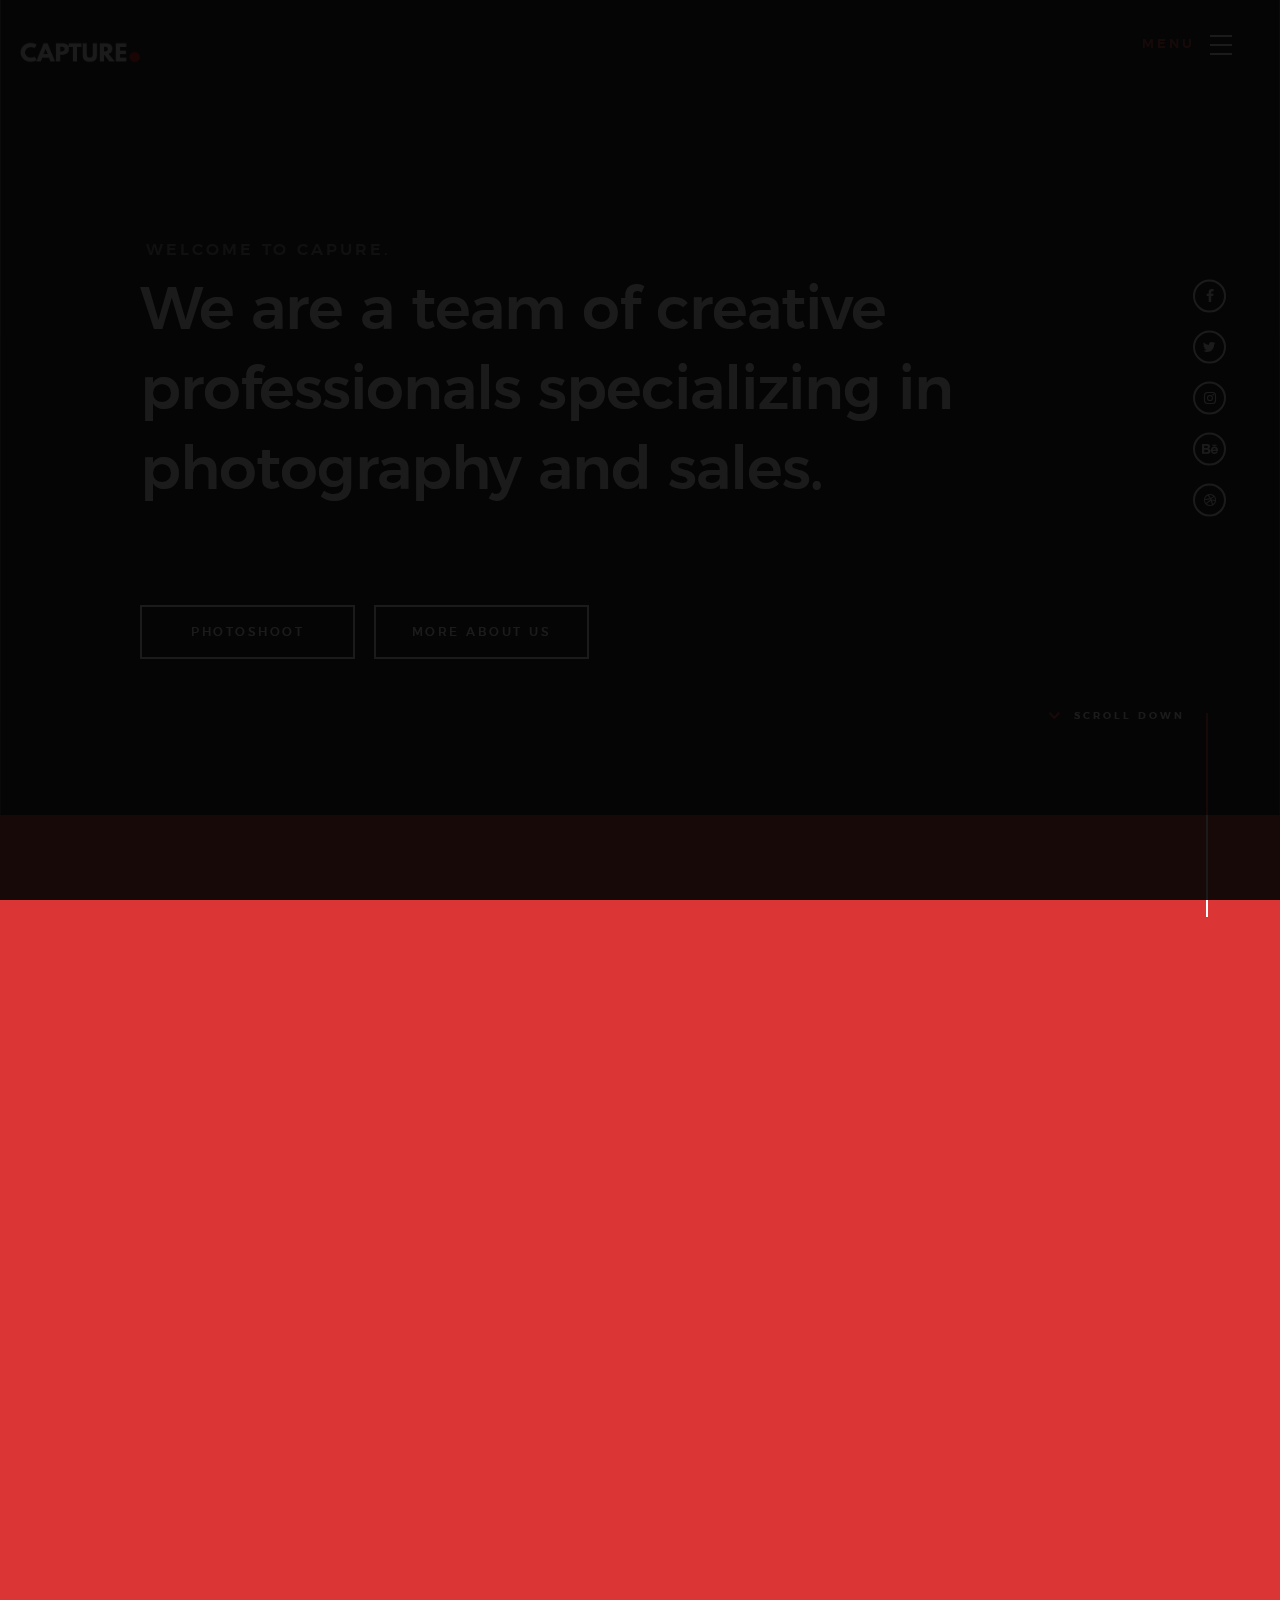
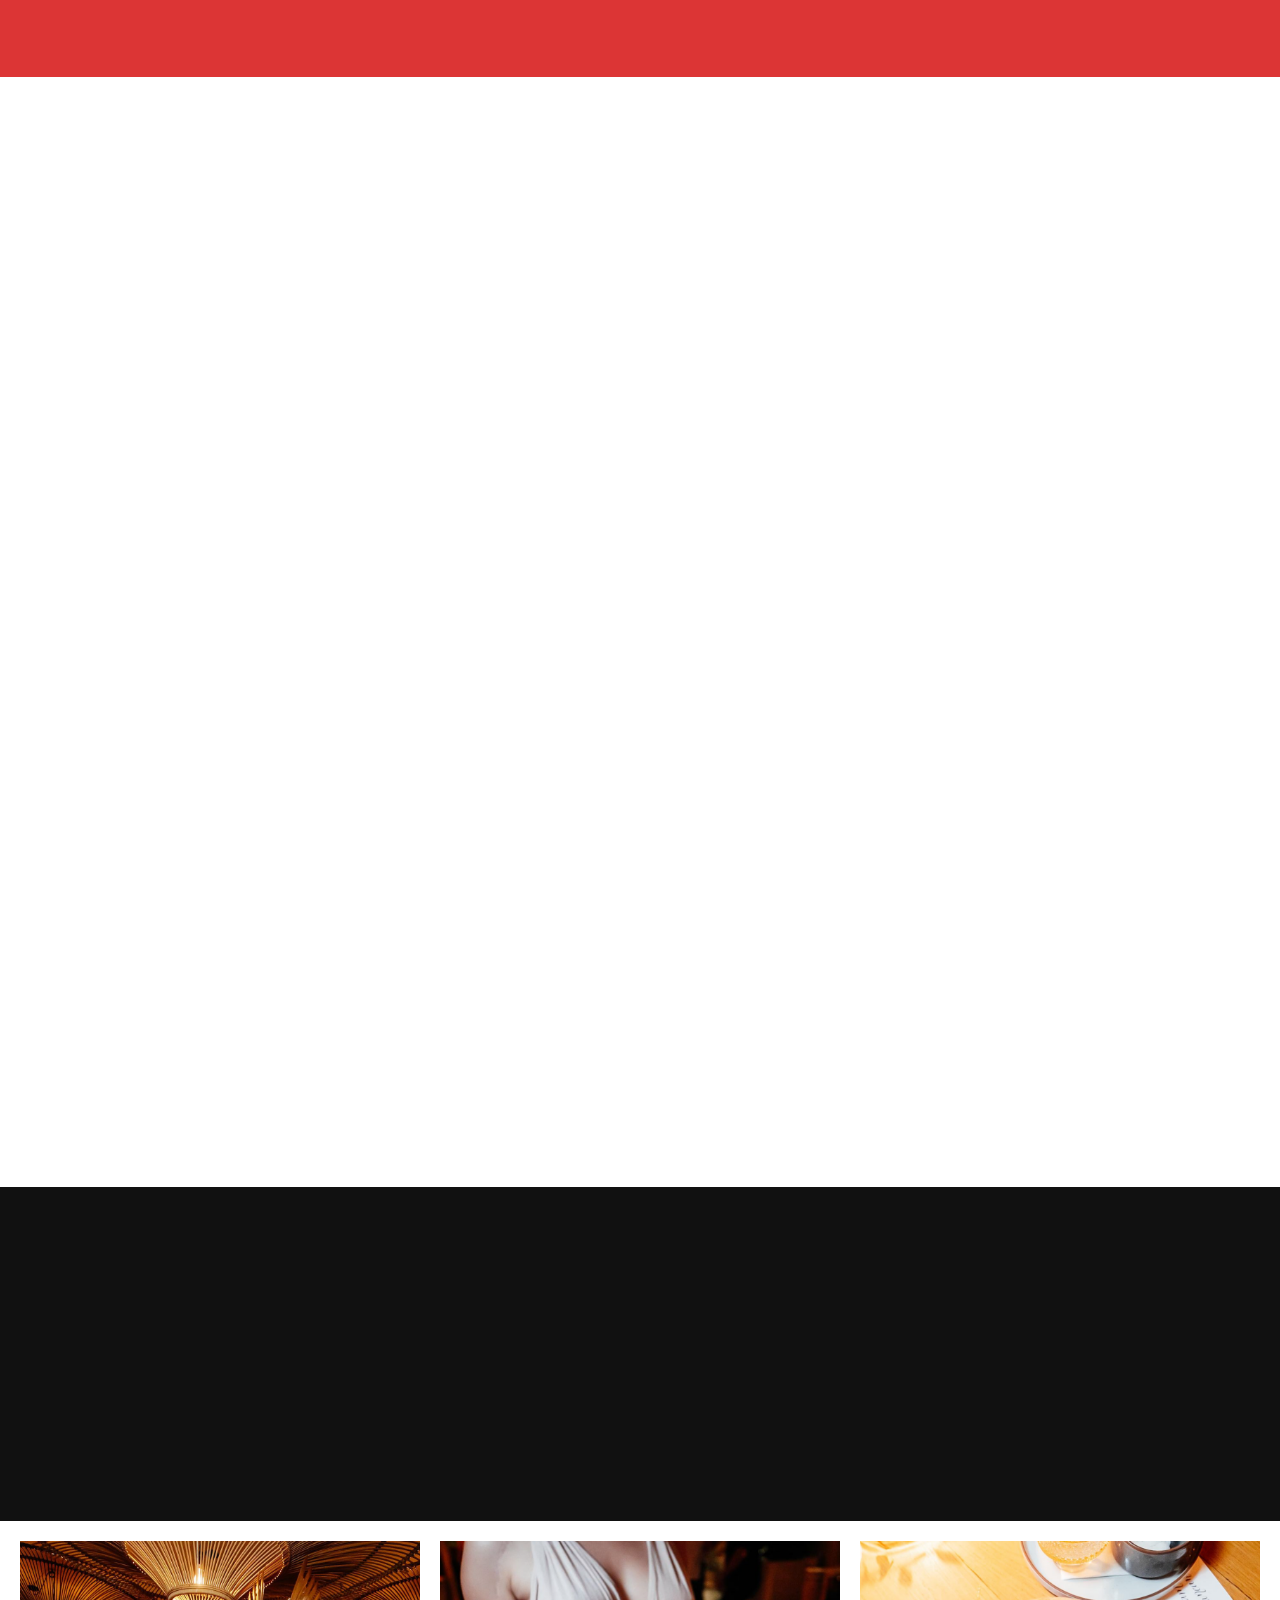
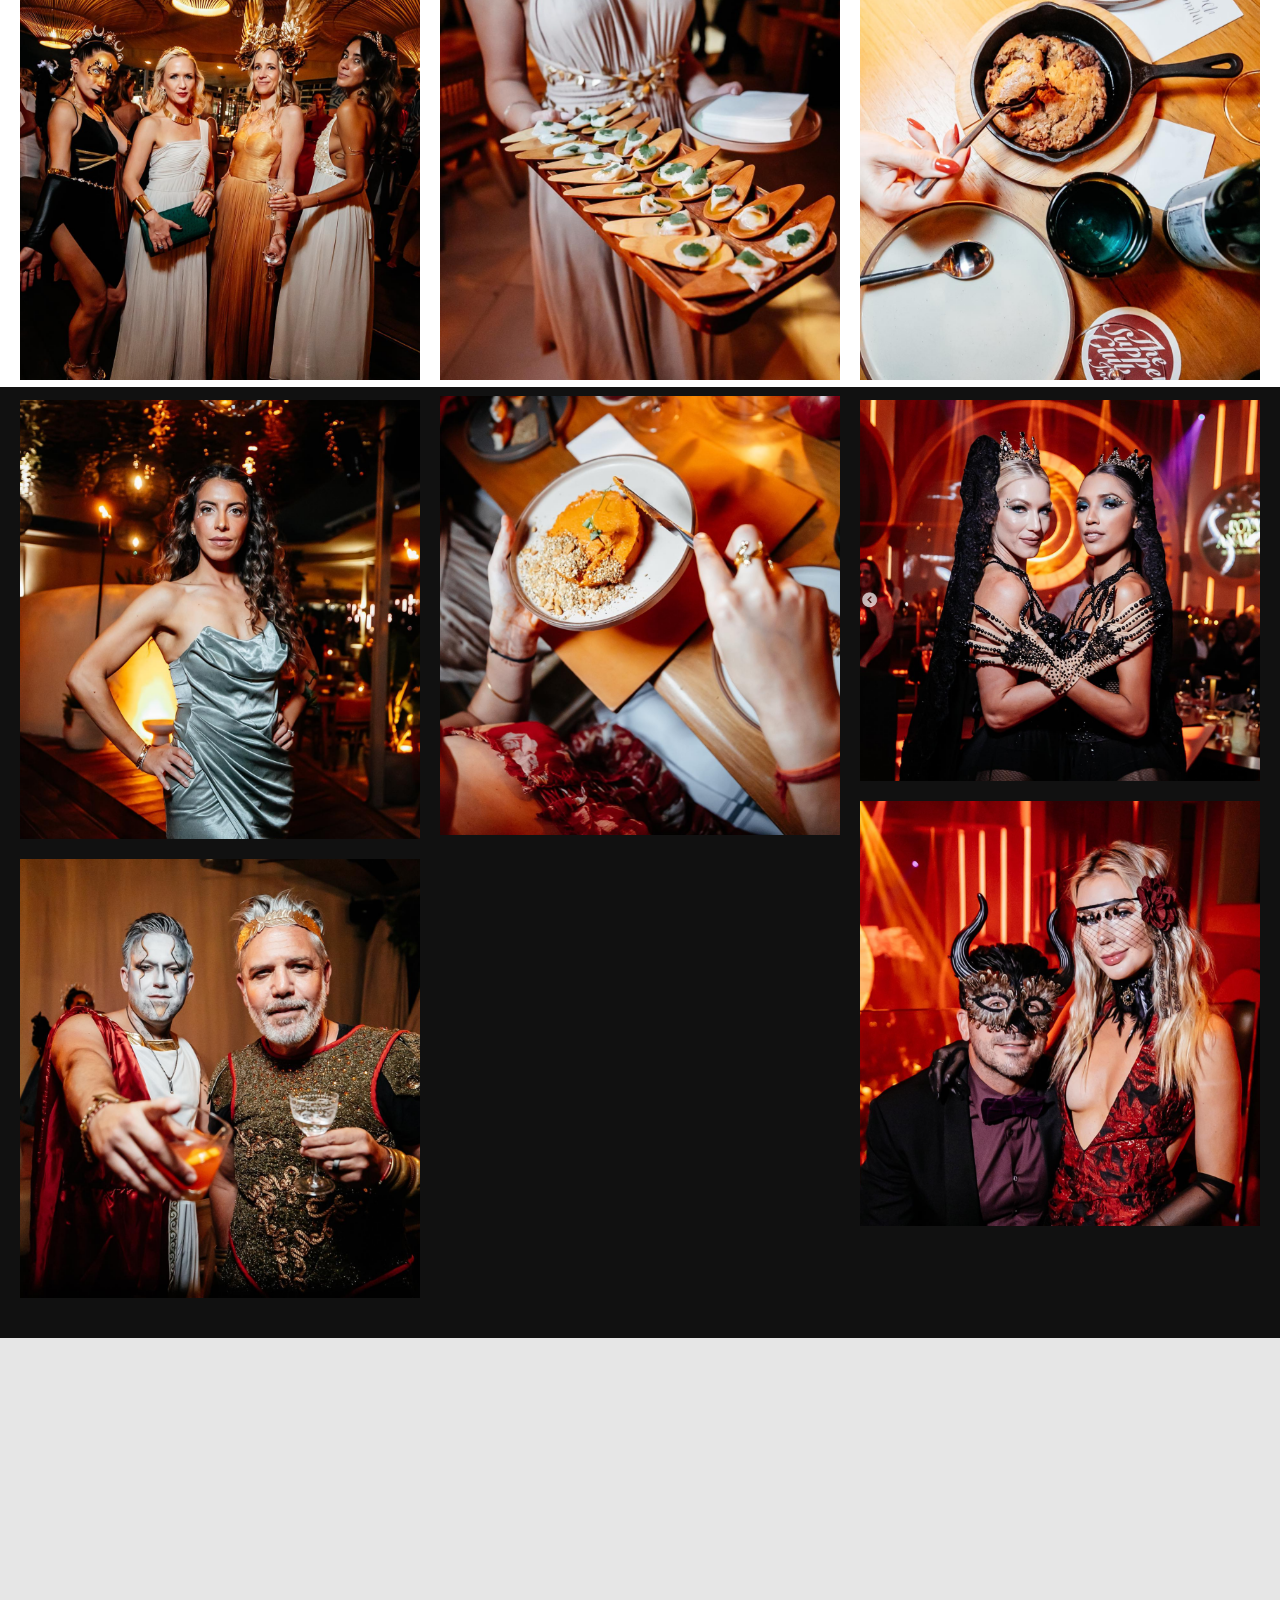
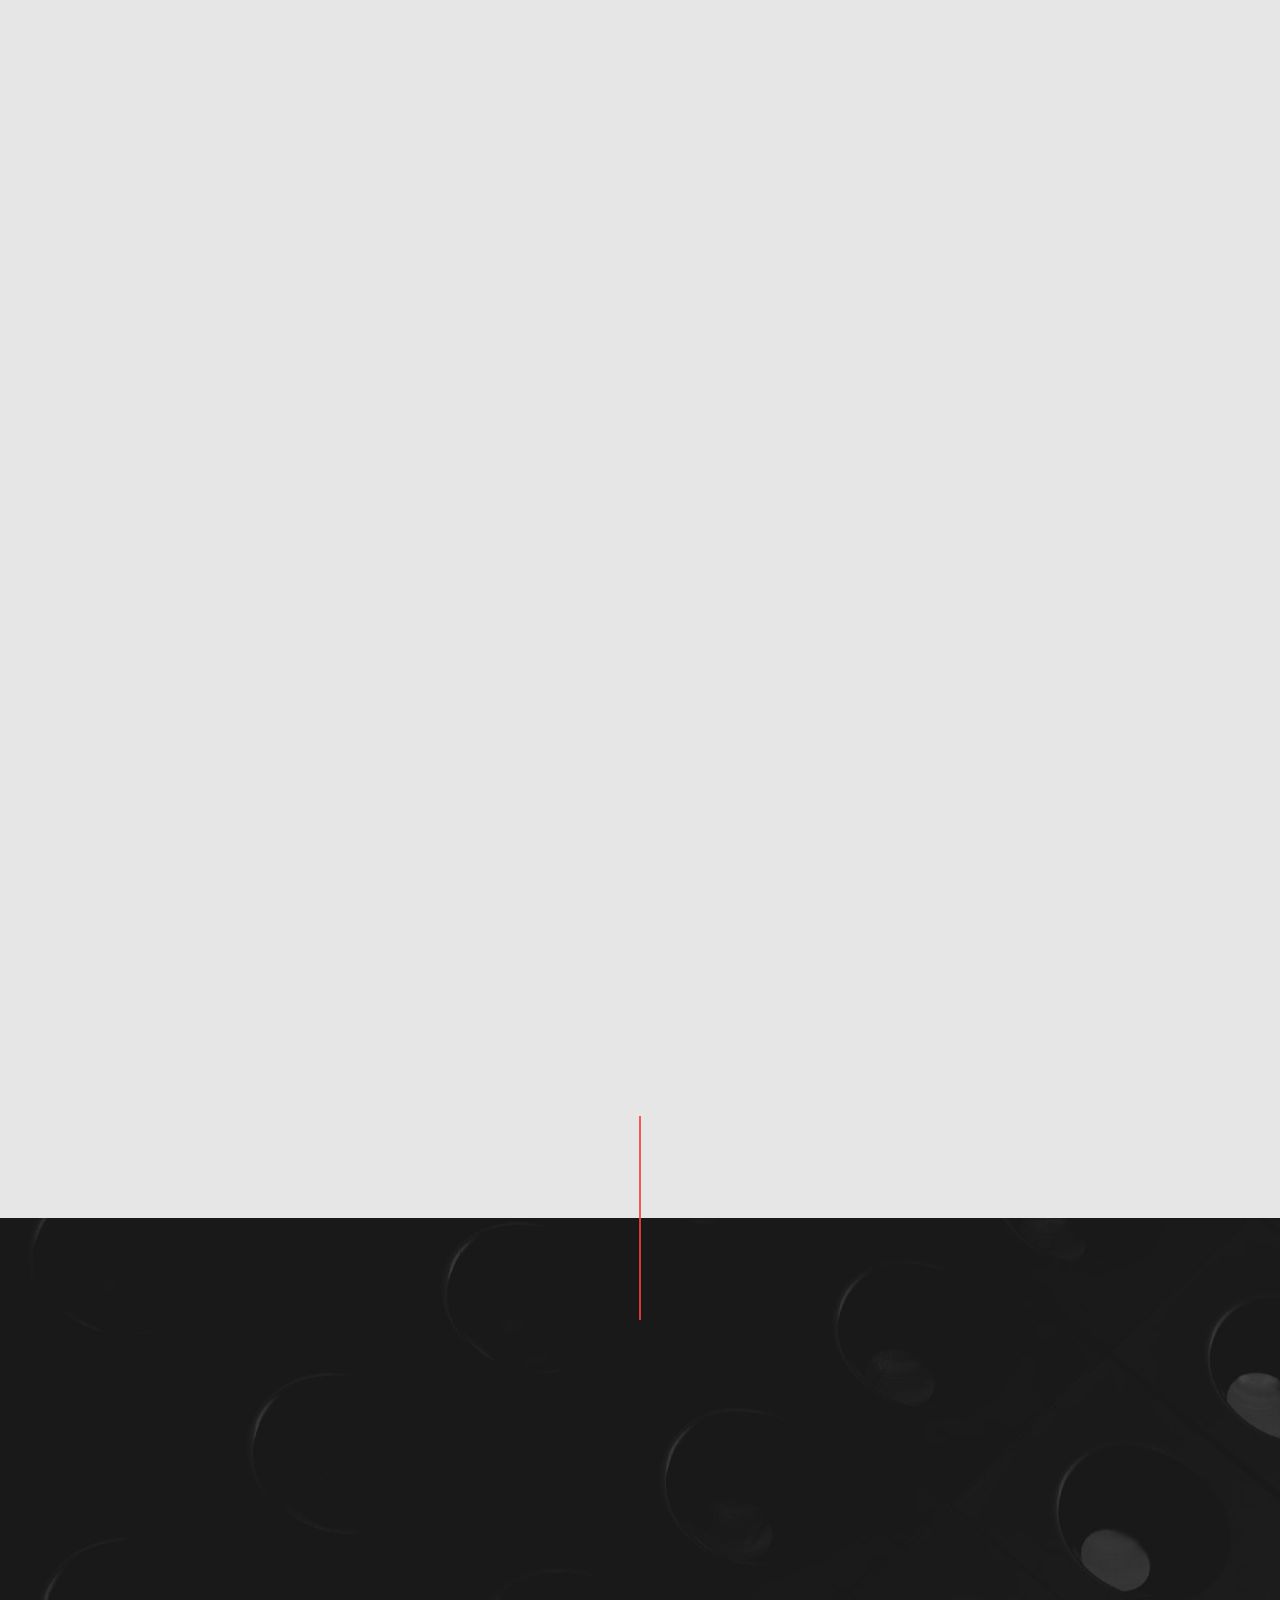
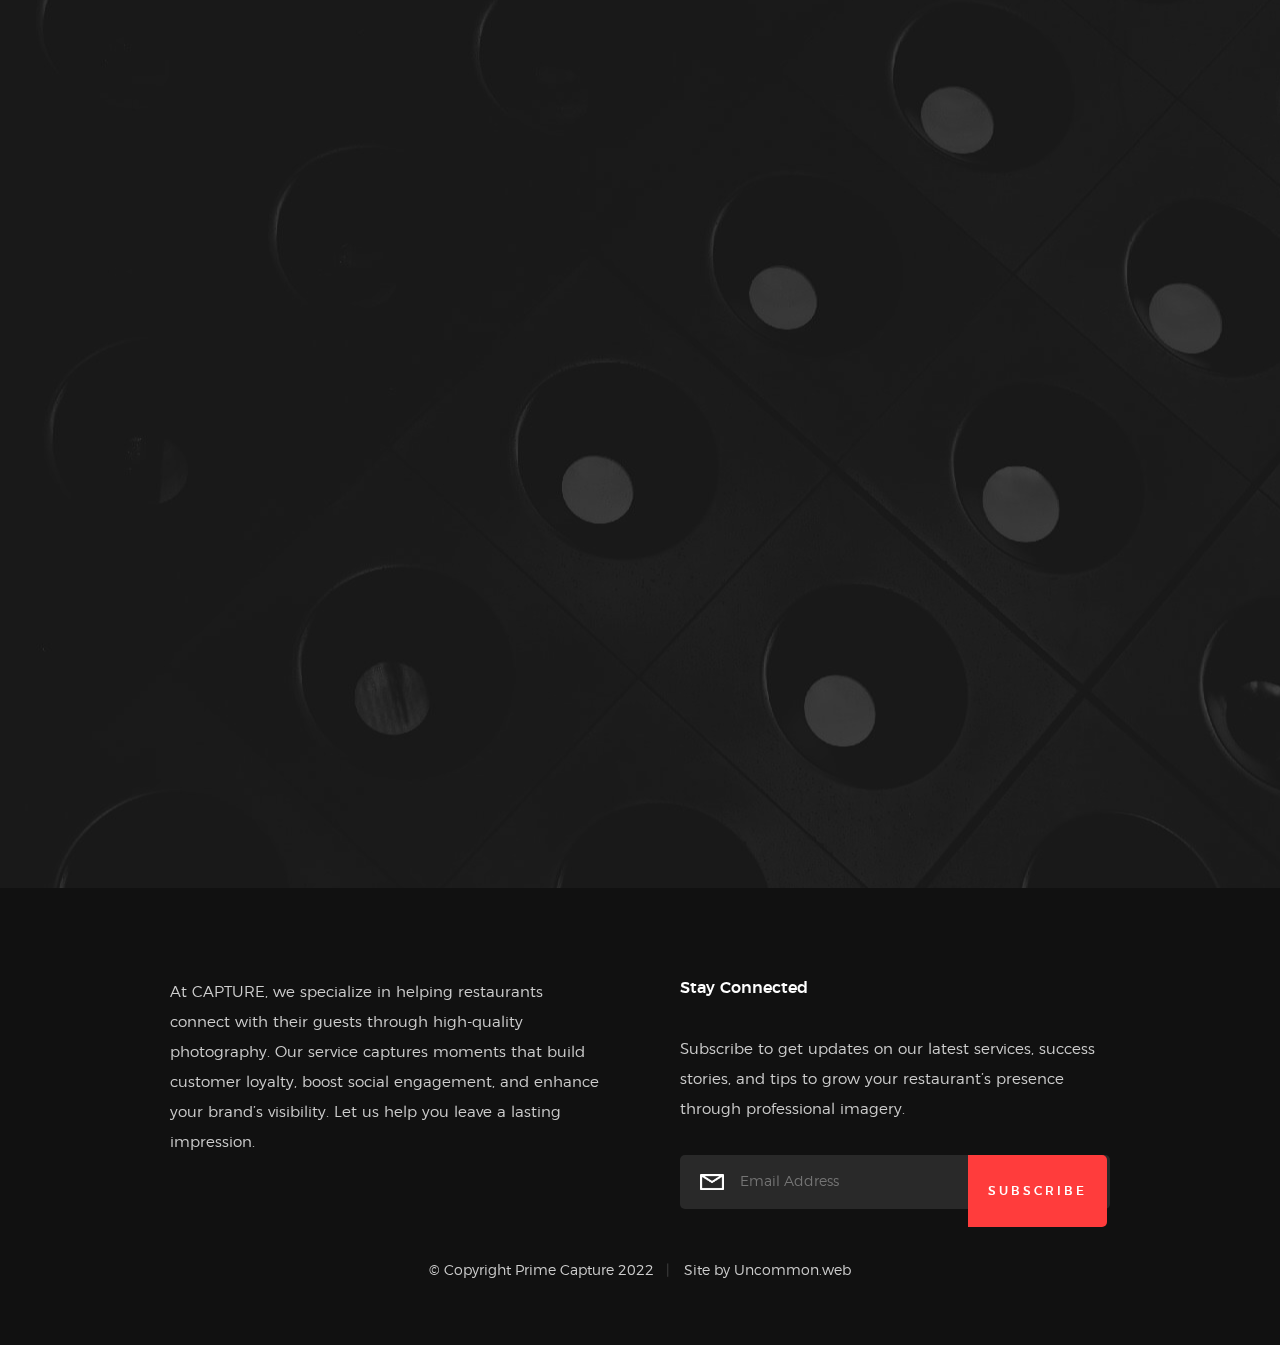
==== index.html @ 27088958 "restaurant logos" ====
<!DOCTYPE html> <!--[if lt IE 9 ]><html class="no-js oldie" lang="en"> <![endif]-->
<!--[if IE 9 ]><html class="no-js oldie ie9" lang="en"> <![endif]--> <!--[if (gte IE 9)|!(IE)]><!-->
<html class="no-js" lang="en"> <!--<![endif]-->

<head>
    <meta charset="utf-8">
    <title>Capture.</title>
    <meta name="description" content="">
    <meta name="author" content="">
    <meta name="viewport" content="width=device-width, initial-scale=1">
    <link rel="stylesheet" href="css/base.css">
    <link rel="stylesheet" href="css/vendor.css">
    <link rel="stylesheet" href="css/main.css">
    <script src="js/modernizr.js"></script>
    <script src="js/pace.min.js"></script>
    <link rel="shortcut icon" href="images/capture_jpeg.png" type="image/png">
    <link rel="icon" href="images/capture_jpeg.png" type="image/png">    
</head>

<body id="top">
    <header class="s-header">
        <div class="header-logo"> <a class="site-logo" href="index.html"> <img src="capture logo.png" alt="Homepage">
            </a></div>
        <nav class="header-nav"><a href="index.html#0" class="header-nav__close" title="close"><span>Close</span></a>
            <div class="header-nav__content">
                <h3>Navigation</h3>
                <ul class="header-nav__list">
                    <li class="current"><a class="smoothscroll" href="index.html#home" title="home">Home</a></li>
                    <li><a class="smoothscroll" href="index.html#about" title="about">About</a></li>
                    <li><a class="smoothscroll" href="index.html#services" title="services">Services</a></li>
                    <li><a class="smoothscroll" href="index.html#works" title="works">Works</a></li>
                    <li><a class="smoothscroll" href="index.html#clients" title="clients">Clients</a></li>
                    <li><a class="smoothscroll" href="index.html#contact" title="contact">Contact</a></li>
                </ul>
                <p>Perspiciatis hic praesentium nesciunt. Et neque a dolorum <a href='index.html#0'>voluptatem</a> porro
                    iusto sequi veritatis libero enim. Iusto id suscipit veritatis neque reprehenderit.</p>
                <ul class="header-nav__social">
                    <li> <a href="index.html#"><i class="fa fa-facebook"></i></a></li>
                    <li> <a href="index.html#"><i class="fa fa-twitter"></i></a></li>
                    <li> <a href="index.html#"><i class="fa fa-instagram"></i></a></li>
                    <li> <a href="index.html#"><i class="fa fa-behance"></i></a></li>
                    <li> <a href="index.html#"><i class="fa fa-dribbble"></i></a></li>
                </ul>
            </div>
        </nav><a class="header-menu-toggle" href="index.html#0"> <span class="header-menu-text">Menu</span> <span
                class="header-menu-icon"></span> </a>
    </header>
    <section id="home" class="s-home target-section" data-parallax="scroll" data-image-src="images/hero-bg.jpg"
        data-natural-width=3000 data-natural-height=2000 data-position-y=center>
        <div class="overlay"></div>
        <div class="shadow-overlay"></div>
        <div class="home-content">
            <div class="row home-content__main">
                <h3>Welcome to Capure.</h3>
                <h1> We are a team of creative professionals specializing in photography and sales.</h1>
                <div class="home-content__buttons"> <a href="index.html#contact" class="smoothscroll btn btn--stroke">
                Photoshoot </a> <a href="index.html#about" class="smoothscroll btn btn--stroke"> More About
                        Us </a></div>
            </div>
            <div class="home-content__scroll"> <a href="index.html#about" class="scroll-link smoothscroll"> <span>Scroll
                        Down</span> </a></div>
            <div class="home-content__line"></div>
        </div>
        <ul class="home-social">
            <li> <a href="index.html#0"><i class="fa fa-facebook" aria-hidden="true"></i><span>Facebook</span></a></li>
            <li> <a href="index.html#0"><i class="fa fa-twitter" aria-hidden="true"></i><span>Twiiter</span></a></li>
            <li> <a href="index.html#0"><i class="fa fa-instagram" aria-hidden="true"></i><span>Instagram</span></a>
            </li>
            <li> <a href="index.html#0"><i class="fa fa-behance" aria-hidden="true"></i><span>Behance</span></a></li>
            <li> <a href="index.html#0"><i class="fa fa-dribbble" aria-hidden="true"></i><span>Dribbble</span></a></li>
        </ul>
    </section>
    <section id='about' class="s-about">
        <div class="row section-header has-bottom-sep" data-aos="fade-up">
            <div class="col-full">
                <h3 class="subhead subhead--dark">Hello There</h3>
                <h1 class="display-1 display-1--light">We Are CAPTURE.</h1>
            </div>
        </div>
        <div class="row about-desc" data-aos="fade-up">
            <div class="col-full">
                <p>
                    We help restaurants connect with customers through professional photography. Over the last 5 years, our photo advertising service has helped 20+ restaurants boost word of mouth, enhance their digital presence, and build customer loyalty.</p>
            </div>
        </div>
        <div class="row about-stats stats block-1-4 block-m-1-2 block-mob-full" data-aos="fade-up">
            <div class="col-block stats__col ">
                <div class="stats__count">444500</div>
                <h5>Photos Sold</h5>
            </div>
            <div class="col-block stats__col">
                <div class="stats__count">177800</div>
                <h5>Happy Customers</h5>
            </div>
        
             <div class="col-block stats__col">
                <div class="stats__count">54</div>
                <h5>Events Completed</h5>
            </div>
        
            <div class="col-block stats__col">
                <div class="stats__count">22</div>
                <h5>Happy Clients</h5>
            </div>
        </div>
        <div class="about__line"></div>
    </section>
    <section id='services' class="s-services">
        <div class="row section-header has-bottom-sep" data-aos="fade-up">
            <div class="col-full">
                <h3 class="subhead">What We Do</h3>
                <h1 class="display-2">Unique Marketing Solution for the Restaurant Industry </h1>
            </div>
        </div>
        <div class="row services-list block-1-2 block-tab-full">
            <div class="col-block service-item" data-aos="fade-up">
                <div class="service-icon"> <i class="icon-paint-brush"></i></div>
                <div class="service-text">
                    <h3 class="h2">Increase revenue</h3>
                    <p>We boost your restaurant's revenue effortlessly—no extra labor required.</p>
                </div>
            </div>
            <div class="col-block service-item" data-aos="fade-up">
                <div class="service-icon"> <i class="icon-group"></i></div>
                <div class="service-text">
                    <h3 class="h2">Event Photography</h3>
                    <p>Capture your guests’ most memorable dining experiences with professional, candid, or posed photography tailored to your restaurant’s atmosphere.</p>
                </div>
            </div>
            <div class="col-block service-item" data-aos="fade-up">
                <div class="service-icon"> <i class="icon-megaphone"></i></div>
                <div class="service-text">
                    <h3 class="h2">Branded Photo Designs</h3>
                    <p>Enhance every photo with your restaurant’s logo and branding. Keep your name in guests’ minds as they share their personalized photos on social media.</p>
                </div>
            </div>
            <div class="col-block service-item" data-aos="fade-up">
                <div class="service-icon"> <i class="icon-earth"></i></div>
                <div class="service-text">
                    <h3 class="h2">Marketing Integration</h3>
                    <p>Boost your restaurant’s online presence by turning every photo into a promotional opportunity. Drive traffic to your social media and increase brand visibility.</p>
                </div>
            </div>
            <div class="col-block service-item" data-aos="fade-up">
                <div class="service-icon"> <i class="icon-cube"></i></div>
                <div class="service-text">
                    <h3 class="h2">On-Site Setup and Support</h3>
                    <p>We provide a seamless experience with fully managed equipment and a professional team on-site to handle everything from setup to final delivery.</p>
                </div>
            </div>
            <div class="col-block service-item" data-aos="fade-up">
                <div class="service-icon"><i class="icon-lego-block"></i></div>
                <div class="service-text">
                    <h3 class="h2">Guest Engagement</h3>
                    <p>Our services are designed to delight and engage your guests, leaving a lasting impression that will keep them coming back.</p>
                </div>
            </div>
        </div>
    </section>
   
   <section id='works' class="s-works">
        <div class="intro-wrap">
            <div class="row section-header has-bottom-sep light-sep" data-aos="fade-up">
                <div class="col-full">
                    <h3 class="subhead">Recent Works</h3>
                    <h1 class="display-2 display-2--light">We love what we do, check out some of our latest works</h1>
                </div>
            </div>
        </div>
        <div class="album">
            <div class="responsive-container-block bg">
              <div class="responsive-container-block img-cont">
                <img class="img" src="images/Screenshot 2024-08-16 at 8.29.46 PM.png">
                <img class="img" src="images/Screenshot 2024-08-16 at 8.29.51 PM.png">
                <img class="img img-last" src="images/Screenshot 2024-08-16 at 8.29.55 PM.png">
              </div>
              <div class="responsive-container-block img-cont">
                <img class="img img-big" src="images/Screenshot 2024-08-16 at 8.30.03 PM.png">
                <img class="img img-big img-last" src="images/Screenshot 2024-08-16 at 8.30.07 PM.png">
              </div>
              <div class="responsive-container-block img-cont">
                <img class="img" src="images/Screenshot 2024-08-16 at 8.30.12 PM.png">
                <img class="img" src="images/Screenshot 2024-12-17 at 8.29.13 PM.png">
                <img class="img" src="images/Screenshot 2024-12-17 at 8.29.23 PM.png">
              </div>
            </div>
          </div>
            </div>
    
        </div>
        
    </div> 
       <!-- <div class="row works-content">
            <div class="col-full masonry-wrap">
                <div class="masonry">
                    <div class="masonry__brick" data-aos="fade-up">
                        <div class="item-folio">
                            <div class="item-folio__thumb"> <a href="images/portfolio/gallery/g-shutterbug.jpg"
                                    class="thumb-link" title="Shutterbug" data-size="1050x700"> <img
                                        src="images/portfolio/lady-shutterbug.jpg"
                                        srcset="images/portfolio/lady-shutterbug.jpg 1x, images/portfolio/lady-shutterbug@2x.jpg 2x"
                                        alt=""> </a></div>
                            <div class="item-folio__text">
                                <h3 class="item-folio__title"> Shutterbug</h3>
                                <p class="item-folio__cat"> Branding</p>
                            </div><a href="https://www.behance.net/" class="item-folio__project-link"
                                title="Project link"> <i class="icon-link"></i> </a>
                            <div class="item-folio__caption">
                                <p></p>
                            </div>
                        </div>
                    </div>
                    <div class="masonry__brick" data-aos="fade-up">
                        <div class="item-folio">
                            <div class="item-folio__thumb"> <a href="images/portfolio/gallery/g-woodcraft.jpg"
                                    class="thumb-link" title="Woodcraft" data-size="1050x700"> <img
                                        src="images/portfolio/woodcraft.jpg"
                                        srcset="images/portfolio/woodcraft.jpg 1x, images/portfolio/woodcraft@2x.jpg 2x"
                                        alt=""> </a></div>
                            <div class="item-folio__text">
                                <h3 class="item-folio__title"> Woodcraft</h3>
                                <p class="item-folio__cat"> Web Design</p>
                            </div><a href="https://www.behance.net/" class="item-folio__project-link"
                                title="Project link"> <i class="icon-link"></i> </a>
                            <div class="item-folio__caption">
                                <p></p>
                            </div>
                        </div>
                    </div>
                    <div class="masonry__brick" data-aos="fade-up">
                        <div class="item-folio">
                            <div class="item-folio__thumb"> <a href="images/portfolio/gallery/g-beetle.jpg"
                                    class="thumb-link" title="The Beetle Car" data-size="1050x700"> <img
                                        src="images/portfolio/the-beetle.jpg"
                                        srcset="images/portfolio/the-beetle.jpg 1x, images/portfolio/the-beetle@2x.jpg 2x"
                                        alt=""> </a></div>
                            <div class="item-folio__text">
                                <h3 class="item-folio__title"> The Beetle</h3>
                                <p class="item-folio__cat"> Web Development</p>
                            </div><a href="https://www.behance.net/" class="item-folio__project-link"
                                title="Project link"> <i class="icon-link"></i> </a>
                            <div class="item-folio__caption">
                                <p></p>
                            </div>
                        </div>
                    </div>
                    <div class="masonry__brick" data-aos="fade-up">
                        <div class="item-folio">
                            <div class="item-folio__thumb"> <a href="images/portfolio/gallery/g-grow-green.jpg"
                                    class="thumb-link" title="Grow Green" data-size="1050x700"> <img
                                        src="images/portfolio/grow-green.jpg"
                                        srcset="images/portfolio/grow-green.jpg 1x, images/portfolio/grow-green@2x.jpg 2x"
                                        alt=""> </a></div>
                            <div class="item-folio__text">
                                <h3 class="item-folio__title"> Grow Green</h3>
                                <p class="item-folio__cat"> Branding</p>
                            </div><a href="https://www.behance.net/" class="item-folio__project-link"
                                title="Project link"> <i class="icon-link"></i> </a>
                            <div class="item-folio__caption">
                                <p></p>
                            </div>
                        </div>
                    </div>
                    <div class="masonry__brick" data-aos="fade-up">
                        <div class="item-folio">
                            <div class="item-folio__thumb"> <a href="images/portfolio/gallery/g-guitarist.jpg"
                                    class="thumb-link" title="Guitarist" data-size="1050x700"> <img
                                        src="images/portfolio/guitarist.jpg"
                                        srcset="images/portfolio/guitarist.jpg 1x, images/portfolio/guitarist@2x.jpg 2x"
                                        alt=""> </a></div>
                            <div class="item-folio__text">
                                <h3 class="item-folio__title"> Guitarist</h3>
                                <p class="item-folio__cat"> Web Design</p>
                            </div><a href="https://www.behance.net/" class="item-folio__project-link"
                                title="Project link"> <i class="icon-link"></i> </a>
                            <div class="item-folio__caption">
                                <p></p>
                            </div>
                        </div>
                    </div>
                    <div class="masonry__brick" data-aos="fade-up">
                        <div class="item-folio">
                            <div class="item-folio__thumb"> <a href="images/portfolio/gallery/g-palmeira.jpg"
                                    class="thumb-link" title="Palmeira" data-size="1050x700"> <img
                                        src="images/portfolio/palmeira.jpg"
                                        srcset="images/portfolio/palmeira.jpg 1x, images/portfolio/palmeira@2x.jpg 2x"
                                        alt=""> </a></div>
                            <div class="item-folio__text">
                                <h3 class="item-folio__title"> Palmeira</h3>
                                <p class="item-folio__cat"> Web Design</p>
                            </div><a href="https://www.behance.net/" class="item-folio__project-link"
                                title="Project link"> <i class="icon-link"></i> </a>
                            <div class="item-folio__caption">
                                <p></p>
                            </div>
                        </div>
                    </div>
                </div>
            </div>
        </div>
    </section>-->
    <section id="clients" class="s-clients">
        <div class="row section-header" data-aos="fade-up">
            <div class="col-full">
                <h3 class="subhead">Our Clients</h3>
                <h1 class="display-2">CAPTURE has been honored to partner up with these clients</h1>
            </div>
        </div>
        <div class="row clients-outer" data-aos="fade-up">
            <div class="col-full">
                <div class="clients"><a href="index.html#0" title="" class="clients__slide"><img
                            src="images/copper logo.png" /></a> <a href="index.html#0" title=""
                        class="clients__slide"><img src="images/grails logo.png" /></a> <a href="index.html#0" title=""
                        class="clients__slide"><img src="images/black market logo.png" /></a> <a href="index.html#0"
                        title="" class="clients__slide"><img src="images/mojito bar logo.png" /></a> <a
                        href="index.html#0" title="" class="clients__slide"><img src="images/spanglish logo.png" /></a>
                    <a href="index.html#0" title="" class="clients__slide"><img src="images/clients/firefox.png" /></a>
                    <a href="index.html#0" title="" class="clients__slide"><img src="images/clients/joomla.png" /></a>
                    <a href="index.html#0" title="" class="clients__slide"><img src="images/clients/magento.png" /></a>
                </div>
            </div>
        </div>
        <div class="row clients-testimonials" data-aos="fade-up">
            <div class="col-full">
                <div class="testimonials">
                    <div class="testimonials__slide">
                        <p>Capture is the ideal company to work for by every metric. The work is enjoyable, the pay is great, and management has been nothing but exceptionally friendly. I've worked at many places over the last 10 years, and the amount of respect and positivity I've received from Capture far exceeds any of them. I have nothing but good things to say about the company.
                        </p><img src="images/avatars/user-01.jpg" alt="Author image" class="testimonials__avatar">
                        <div class="testimonials__info"> <span class="testimonials__name">Photographer</span> <span
                                class="testimonials__pos">(Current Employee)</span></div>
                    </div>
                   <!--- <div class="testimonials__slide">
                        <p>Excepturi nam cupiditate culpa doloremque deleniti repellat. Veniam quos repellat voluptas
                            animi adipisci. Nisi eaque consequatur. Quasi voluptas eius distinctio. Atque eos maxime.
                            Qui ipsam temporibus quisquam vel.</p><img src="images/avatars/user-05.jpg"
                            alt="Author image" class="testimonials__avatar">
                        <div class="testimonials__info"> <span class="testimonials__name">Sundar Pichai</span> <span
                                class="testimonials__pos">CEO, Google</span></div>
                    </div> 
                    <div class="testimonials__slide">
                        <p>Repellat dignissimos libero. Qui sed at corrupti expedita voluptas odit. Nihil ea quia
                            nesciunt. Ducimus aut sed ipsam. Autem eaque officia cum exercitationem sunt voluptatum
                            accusamus. Quasi voluptas eius distinctio.</p><img src="images/avatars/user-02.jpg"
                            alt="Author image" class="testimonials__avatar">
                        <div class="testimonials__info"> <span class="testimonials__name">Satya Nadella</span> <span
                                class="testimonials__pos">CEO, Microsoft</span></div>
                    </div>
                </div> -->
            </div>
        </div>
    </section>
    <section id="contact" class="s-contact">
        <div class="overlay"></div>
        <div class="contact__line"></div>
        <div class="row section-header" data-aos="fade-up">
            <div class="col-full">
                <h3 class="subhead">Contact Us</h3>
                <h1 class="display-2 display-2--light">Reach out for a photoshoot or just say hello</h1>
            </div>
        </div>
        <div class="row contact-content" data-aos="fade-up">
            <div class="contact-primary">
                <h3 class="h6">Send Us A Message</h3>
                <form name="contactForm" id="contactForm" method="post" action="" novalidate="novalidate">
                    <fieldset>
                        <div class="form-field"> <input name="contactName" type="text" id="contactName"
                                placeholder="Your Name" value="" minlength="2" required="" aria-required="true"
                                class="full-width"></div>
                        <div class="form-field"> <input name="contactEmail" type="email" id="contactEmail"
                                placeholder="Your Email" value="" required="" aria-required="true" class="full-width">
                        </div>
                        <div class="form-field"> <input name="contactSubject" type="text" id="contactSubject"
                                placeholder="Subject" value="" class="full-width"></div>
                        <div class="form-field"><textarea name="contactMessage" id="contactMessage"
                                placeholder="Your Message" rows="10" cols="50" required="" aria-required="true"
                                class="full-width"></textarea></div>
                        <div class="form-field"> <button class="full-width btn--primary">Submit</button>
                            <div class="submit-loader">
                                <div class="text-loader">Sending...</div>
                                <div class="s-loader">
                                    <div class="bounce1"></div>
                                    <div class="bounce2"></div>
                                    <div class="bounce3"></div>
                                </div>
                            </div>
                        </div>
                    </fieldset>
                </form>
                <div class="message-warning"> Something went wrong. Please try again.</div>
                <div class="message-success"> Your message was sent, thank you!<br></div>
            </div>
            <div class="contact-secondary">
                <div class="contact-info">
                    <h3 class="h6 hide-on-fullwidth">Contact Info</h3>
                    <div class="cinfo">
                        <h5>Where to Find Us</h5>
                        <p> 240 N Miami Ave<br> Miami, FL<br> 33128 US</p>
                    </div>
                    <div class="cinfo">
                        <h5>Email Us At</h5>
                        <p> <a href="../../cdn-cgi/l/email-protection.html" class="__cf_email__"
                                data-cfemail="33505c5d4752504773545f5a5d47405a47561d505c5e">[email&#160;protected]</a><br>
                            <a href="../../cdn-cgi/l/email-protection.html" class="__cf_email__"
                                data-cfemail="f59c9b939ab592999c9b81869c8190db969a98">[email&#160;protected]</a></p>
                    </div>
                    <div class="cinfo">
                        <h5>Call Us At</h5>
                        <p> Phone: (+1) 561 938 8902 <br></p>
                    </div>
                    <ul class="contact-social">
                        <li> <a href="index.html#"><i class="fa fa-facebook" aria-hidden="true"></i></a></li>
                        <li> <a href="index.html#"><i class="fa fa-twitter" aria-hidden="true"></i></a></li>
                        <li> <a href="index.html#"><i class="fa fa-instagram" aria-hidden="true"></i></a></li>
                        <li> <a href="index.html#"><i class="fa fa-behance" aria-hidden="true"></i></a></li>
                        <li> <a href="index.html#"><i class="fa fa-dribbble" aria-hidden="true"></i></a></li>
                    </ul>
                </div>
            </div>
        </div>
    </section>
    <footer>
        <div class="row footer-main">
            <div class="col-six tab-full left footer-desc">
                At CAPTURE, we specialize in helping restaurants connect with their guests through high-quality photography. Our service captures moments that build customer loyalty, boost social engagement, and enhance your brand’s visibility. Let us help you leave a lasting impression.
            </div>
            <div class="col-six tab-full right footer-subscribe">
                <h4>Stay Connected</h4>
                <p>Subscribe to get updates on our latest services, success stories, and tips to grow your restaurant’s presence through professional imagery.</p>
                <div class="subscribe-form">
                    <form id="mc-form" class="group" novalidate="true">
                        <input type="email" value="" name="EMAIL" class="email" id="mc-email" placeholder="Email Address" required="">
                        <input type="submit" name="subscribe" value="Subscribe">
                        <label for="mc-email" class="subscribe-message"></label>
                    </form>
                </div>
            </div>
        </div>
        <div class="row footer-bottom">
            <div class="col-twelve">
                <div class="copyright">
                    <span>© Copyright Prime Capture 2022</span>
                    <span>Site by <a href="Uncommon.web" target="_blank" rel="nofollow noopener">Uncommon.web</a></span>
                </div>
                <div class="go-top">
                    <a class="smoothscroll" title="Back to Top" href="index.html#top">
                        <i class="icon-arrow-up" aria-hidden="true"></i>
                    </a>
                </div>
            </div>
        </div>
    </footer>
    
    <div aria-hidden="true" class="pswp" role="dialog" tabindex="-1">
        <div class="pswp__bg"></div>
        <div class="pswp__scroll-wrap">
            <div class="pswp__container">
                <div class="pswp__item"></div>
                <div class="pswp__item"></div>
                <div class="pswp__item"></div>
            </div>
            <div class="pswp__ui pswp__ui--hidden">
                <div class="pswp__top-bar">
                    <div class="pswp__counter"></div><button class="pswp__button pswp__button--close"
                        title="Close (Esc)"></button> <button class="pswp__button pswp__button--share"
                        title="Share"></button> <button class="pswp__button pswp__button--fs"
                        title="Toggle fullscreen"></button> <button class="pswp__button pswp__button--zoom"
                        title="Zoom in/out"></button>
                    <div class="pswp__preloader">
                        <div class="pswp__preloader__icn">
                            <div class="pswp__preloader__cut">
                                <div class="pswp__preloader__donut"></div>
                            </div>
                        </div>
                    </div>
                </div>
                <div class="pswp__share-modal pswp__share-modal--hidden pswp__single-tap">
                    <div class="pswp__share-tooltip"></div>
                </div><button class="pswp__button pswp__button--arrow--left" title="Previous (arrow left)"></button>
                <button class="pswp__button pswp__button--arrow--right" title="Next (arrow right)"></button>
                <div class="pswp__caption">
                    <div class="pswp__caption__center"></div>
                </div>
            </div>
        </div>
    </div>
    <div id="preloader">
        <div id="loader">
            <div class="line-scale-pulse-out">
                <div></div>
                <div></div>
                <div></div>
                <div></div>
                <div></div>
            </div>
        </div>
    </div>
    <script data-cfasync="false" src="../../cdn-cgi/scripts/5c5dd728/cloudflare-static/email-decode.min.js"></script>
    <script src="js/jquery-3.6.1.min.js"></script>
    <script src="js/plugins.js"></script>
    <script src="js/main.js"></script>
    <script defer
        src="https://static.cloudflareinsights.com/beacon.min.js/vcd15cbe7772f49c399c6a5babf22c1241717689176015"
        integrity="sha512-ZpsOmlRQV6y907TI0dKBHq9Md29nnaEIPlkf84rnaERnq6zvWvPUqr2ft8M1aS28oN72PdrCzSjY4U6VaAw1EQ=="
        data-cf-beacon='{"rayId":"8f32792319a7227d","serverTiming":{"name":{"cfExtPri":true,"cfL4":true,"cfSpeedBrain":true,"cfCacheStatus":true}},"version":"2024.10.5","token":"cd0b4b3a733644fc843ef0b185f98241"}'
        crossorigin="anonymous"></script>
</body>

</html>
---- css/base.css ----
/* =================================================================== 
 *
 *  Glint v1.0 Base Stylesheet
 *  11-20-2017
 *  ------------------------------------------------------------------
 *
 *  TOC:
 *  # imports 
 *  # normalize
 *  # basic/base setup styles
 *      ## Media
 *      ## Typography resets 
 *      ## links
 *      ## inputs
 *  # grid
 *      ## medium size devices
 *      ## tablets
 *      ## mobile devices
 *      ## small mobile devices
 *  # block grids
 *      ## medium size devices
 *      ## tablets
 *      ## mobile devices
 *      ## small mobile devices
 *  # MISC
 *
 * =================================================================== */


/* ===================================================================
 * # imports 
 *
 * ------------------------------------------------------------------- */
@import url("font-awesome/css/font-awesome.min.css");
@import url("micons/micons.css");
@import url("fonts.css");


/* ===================================================================
 * # normalize
 * normalize.css v5.0.0 | MIT License | 
 * github.com/necolas/normalize.css
 *
 * ------------------------------------------------------------------- */
html {
    font-family: sans-serif;
    line-height: 1.15;
    -ms-text-size-adjust: 100%;
    -webkit-text-size-adjust: 100%;
}

body {
    margin: 0;
}


aside,
footer,
header,
nav,
section {
    display: block;
}

h1 {
    font-size: 2em;
    margin: 0.67em 0;
}


main {
    display: block;
}

hr {
    box-sizing: content-box;
    height: 0;
    overflow: visible;
}

pre {
    font-family: monospace, monospace;
    font-size: 1em;
}

a {
    background-color: transparent;
    -webkit-text-decoration-skip: objects;
}

a:active,
a:hover {
    outline-width: 0;
}

abbr[title] {
    border-bottom: none;
    text-decoration: underline;
    text-decoration: underline dotted;
}

b,
strong {
    font-weight: inherit;
}

b,
strong {
    font-weight: bolder;
}

code,
samp {
    font-family: monospace, monospace;
    font-size: 1em;
}

mark {
    background-color: #ff0;
    color: #000;
}

small {
    font-size: 80%;
}

sub,
sup {
    font-size: 75%;
    line-height: 0;
    position: relative;
    vertical-align: baseline;
}

sub {
    bottom: -0.25em;
}

sup {
    top: -0.5em;
}

audio,
video {
    display: inline-block;
}

audio:not([controls]) {
    display: none;
    height: 0;
}

img {
    border-style: none;
}

svg:not(:root) {
    overflow: hidden;
}

button,
input,
optgroup,
select,
textarea {
    font-family: sans-serif;
    font-size: 100%;
    line-height: 1.15;
    margin: 0;
}

button,
input {
    overflow: visible;
}

button,
select {
    text-transform: none;
}

button,
html [type="button"],
[type="reset"],
[type="submit"] {
    -webkit-appearance: button;
}

button::-moz-focus-inner,
[type="button"]::-moz-focus-inner,
[type="reset"]::-moz-focus-inner,
[type="submit"]::-moz-focus-inner {
    border-style: none;
    padding: 0;
}

button:-moz-focusring,
[type="button"]:-moz-focusring,
[type="reset"]:-moz-focusring,
[type="submit"]:-moz-focusring {
    outline: 1px dotted ButtonText;
}

fieldset {
    border: 1px solid #c0c0c0;
    margin: 0 2px;
    padding: 0.35em 0.625em 0.75em;
}

legend {
    box-sizing: border-box;
    color: inherit;
    display: table;
    max-width: 100%;
    padding: 0;
    white-space: normal;
}

progress {
    display: inline-block;
    vertical-align: baseline;
}

textarea {
    overflow: auto;
}

[type="checkbox"],
[type="radio"] {
    box-sizing: border-box;
    padding: 0;
}

[type="number"]::-webkit-inner-spin-button,
[type="number"]::-webkit-outer-spin-button {
    height: auto;
}

[type="search"] {
    -webkit-appearance: textfield;
    outline-offset: -2px;
}

[type="search"]::-webkit-search-cancel-button,
[type="search"]::-webkit-search-decoration {
    -webkit-appearance: none;
}


menu {
    display: block;
}

canvas {
    display: inline-block;
}

template {
    display: none;
}

[hidden] {
    display: none;
}


/* ===================================================================
 * # basic/base setup styles
 *
 * ------------------------------------------------------------------- */
html {
    font-size: 62.5%;
    box-sizing: border-box;
}

*,
*::before,
*::after {
    box-sizing: inherit;
}

body {
    font-weight: normal;
    line-height: 1;
    word-wrap: break-word;
    text-rendering: optimizeLegibility;
    -webkit-overflow-scrolling: touch;
    -webkit-text-size-adjust: none;
}

body,
input,
button {
    -moz-osx-font-smoothing: grayscale;
    -webkit-font-smoothing: antialiased;
}


/* ------------------------------------------------------------------- 
 * ## Media
 * ------------------------------------------------------------------- */
img,
video {
    max-width: 100%;
    height: auto;
}


/* ------------------------------------------------------------------- 
 * ## Typography resets 
 * ------------------------------------------------------------------- */
div,
dl,
dt,
dd,
ul,
ol,
li,
h1,
h2,
h3,
h4,
h5,
h6,
pre,
form,
p,
blockquote,
th,
td {
    margin: 0;
    padding: 0;
}

h1,
h2,
h3,
h4,
h5,
h6 {
    -webkit-font-smoothing: auto;
    -webkit-font-smoothing: antialiased;
    -webkit-font-variant-ligatures: common-ligatures;
    -moz-font-variant-ligatures: common-ligatures;
    font-variant-ligatures: common-ligatures;
    text-rendering: optimizeLegibility;
}

em,
i {
    font-style: italic;
    line-height: inherit;
}

strong,
b {
    font-weight: bold;
    line-height: inherit;
}

small {
    font-size: 60%;
    line-height: inherit;
}

ol,
ul {
    list-style: none;
}

li {
    display: block;
}


/* ------------------------------------------------------------------- 
 * ## links 
 * ------------------------------------------------------------------- */
a {
    text-decoration: none;
    line-height: inherit;
}

a img {
    border: none;
}


/* ------------------------------------------------------------------- 
 * ## inputs 
 * ------------------------------------------------------------------- */
fieldset {
    margin: 0;
    padding: 0;
}

input[type="email"],
input[type="number"],
input[type="search"],
input[type="text"],
input[type="tel"],
input[type="url"],
input[type="password"],
textarea {
    -webkit-appearance: none;
    -moz-appearance: none;
    -ms-appearance: none;
    -o-appearance: none;
    appearance: none;
}


/* ===================================================================
 * # grid
 *
 * ------------------------------------------------------------------- */
.row {
    width: 94%;
    max-width: 1200px;
    margin: 0 auto;
}

.row:after {
    content: "";
    display: table;
    clear: both;
}

.row .row {
    width: auto;
    max-width: none;
    margin-left: -20px;
    margin-right: -20px;
}


/* column blocks
 * -------------------------------------- */
[class*="col-"] {
    float: left;
    padding: 0 20px;
}

[class*="col-"]+[class*="col-"].end {
    float: right;
}


/* column width classes 
 * -------------------------------------- */

.col-six {
    width: 50%;
}

.col-twelve,
.col-full {
    width: 100%;
}


/* ------------------------------------------------------------------- 
 * ## medium size devices
 * ------------------------------------------------------------------- */
@media only screen and (max-width: 1200px) {
    .row .row {
        margin-left: -15px;
        margin-right: -15px;
    }
    [class*="col-"] {
        padding: 0 15px;
    }
}


/* ------------------------------------------------------------------- 
 * ## tablets
 * ------------------------------------------------------------------- */
@media only screen and (max-width: 800px) {
    .row {
        width: 90%;
    }
    .tab-full {
        width: 100%;
    }
}


/* ------------------------------------------------------------------- 
 * ## mobile devices
 * ------------------------------------------------------------------- */
@media only screen and (max-width: 600px) {
    .row {
        width: auto;
        padding-left: 25px;
        padding-right: 25px;
    }
    .row .row {
        margin-left: -10px;
        margin-right: -10px;
    }
    [class*="col-"] {
        padding: 0 10px;
    }
}


/* ------------------------------------------------------------------- 
 * ## small mobile devices
 * ------------------------------------------------------------------- */

/* stack columns on small mobile devices
 * ------------------------------------------------------------------- */

@media only screen and (max-width: 400px) {
    .row .row {
        padding-left: 0;
        padding-right: 0;
        margin-left: 0;
        margin-right: 0;
    }
    [class*="col-"] {
        width: 100% !important;
        float: none !important;
        clear: both !important;
        margin-left: 0;
        margin-right: 0;
        padding: 0;
    }
    [class*="col-"]+[class*="col-"].end {
        float: none;
    }
}


/* ===================================================================
 * # block grids
 * ------------------------------------------------------------------- */

/*   Equally-sized columns define at row level
 * ------------------------------------------------------------------- */
[class*="block-"]:after {
    content: "";
    display: table;
    clear: both;
}

.block-1-4 .col-block {
    width: 25%;
}

.block-1-2 .col-block {
    width: 50%;
}


/**
 * Clearing for block grid columns. Allow columns with 
 * different heights to align properly.
 */


.block-1-4 .col-block:nth-child(4n+1),
.block-1-2 .col-block:nth-child(2n+1) {
    clear: both;
}


/* ------------------------------------------------------------------- 
 * ## medium size devices
 * ------------------------------------------------------------------- */
@media only screen and (max-width: 1200px) {
    .block-m-1-2 .col-block {
        width: 50%;
    }
    [class*="block-m-"] .col-block:nth-child(n) {
        clear: none;
    }
    
    .block-m-1-2 .col-block:nth-child(2n+1) {
        clear: both;
    }
}


/* ------------------------------------------------------------------- 
 * ## tablets
 * ------------------------------------------------------------------- */
@media only screen and (max-width: 800px) {
    .block-tab-full .col-block {
        width: 100%;
        clear: both;
    }
    [class*="block-tab-"] .col-block:nth-child(n) {
        clear: none;
    }
}


/* ------------------------------------------------------------------- 
 * ## mobile devices
 * ------------------------------------------------------------------- */
@media only screen and (max-width: 600px) {
    .block-mob-full .col-block {
        width: 100%;
        clear: both;
    }
    [class*="block-mob-"] .col-block:nth-child(n) {
        clear: none;
    }
}


/* ------------------------------------------------------------------- 
 * ## small mobile devices
 * ------------------------------------------------------------------- */

/* stack columns on small mobile devices
 * ------------------------------------------------------------------- */

@media only screen and (max-width: 400px) {
    .stack .col-block {
        width: 100% !important;
        float: none !important;
        clear: both !important;
        margin-left: 0;
        margin-right: 0;
    }
}


/* ===================================================================
 * # MISC
 *
 * ------------------------------------------------------------------- */
.group:after {
    content: "";
    display: table;
    clear: both;
}


/* Misc Helper Styles
 * -------------------------------------- */

.half-bottom {
    margin-bottom: 1.5rem !important;
}

.add-bottom {
    margin-bottom: 3rem !important;
}

.full-width {
    width: 100%;
}

.text-center {
    text-align: center;
}

.pull-left {
    float: left;
}


/*# sourceMappingURL=base.css.map */
---- css/vendor.css ----
/* =================================================================== 
 *
 *  Glint v1.0 Vendor/Third Party CSS 
 *  11-20-2017
 *  ------------------------------------------------------------------
 *
 *  TOC:
 *  # animate on scroll
 *  # slick slider
 *  # photoswipe
 *  # photoSwipe skin
 *
 * =================================================================== */


/* ===================================================================
 * # animate on scroll 
 * https://michalsnik.github.io/aos/
 *
 * ------------------------------------------------------------------- */
[data-aos][data-aos][data-aos-duration='50'], body[data-aos-duration='50'] [data-aos] {
    transition-duration: 50ms;
}

[data-aos][data-aos][data-aos-delay='50'], body[data-aos-delay='50'] [data-aos] {
    transition-delay: 0;
}

[data-aos][data-aos][data-aos-delay='50'].aos-animate, body[data-aos-delay='50'] [data-aos].aos-animate {
    transition-delay: 50ms;
}

[data-aos][data-aos][data-aos-duration='100'], body[data-aos-duration='100'] [data-aos] {
    transition-duration: .1s;
}

[data-aos][data-aos][data-aos-delay='100'], body[data-aos-delay='100'] [data-aos] {
    transition-delay: 0;
}

[data-aos][data-aos][data-aos-delay='100'].aos-animate, body[data-aos-delay='100'] [data-aos].aos-animate {
    transition-delay: .1s;
}

[data-aos][data-aos][data-aos-duration='150'], body[data-aos-duration='150'] [data-aos] {
    transition-duration: .15s;
}

[data-aos][data-aos][data-aos-delay='150'], body[data-aos-delay='150'] [data-aos] {
    transition-delay: 0;
}

[data-aos][data-aos][data-aos-delay='150'].aos-animate, body[data-aos-delay='150'] [data-aos].aos-animate {
    transition-delay: .15s;
}

[data-aos][data-aos][data-aos-duration='200'], body[data-aos-duration='200'] [data-aos] {
    transition-duration: .2s;
}

[data-aos][data-aos][data-aos-delay='200'], body[data-aos-delay='200'] [data-aos] {
    transition-delay: 0;
}

[data-aos][data-aos][data-aos-delay='200'].aos-animate, body[data-aos-delay='200'] [data-aos].aos-animate {
    transition-delay: .2s;
}

[data-aos][data-aos][data-aos-duration='250'], body[data-aos-duration='250'] [data-aos] {
    transition-duration: .25s;
}

[data-aos][data-aos][data-aos-delay='250'], body[data-aos-delay='250'] [data-aos] {
    transition-delay: 0;
}

[data-aos][data-aos][data-aos-delay='250'].aos-animate, body[data-aos-delay='250'] [data-aos].aos-animate {
    transition-delay: .25s;
}

[data-aos][data-aos][data-aos-duration='300'], body[data-aos-duration='300'] [data-aos] {
    transition-duration: .3s;
}

[data-aos][data-aos][data-aos-delay='300'], body[data-aos-delay='300'] [data-aos] {
    transition-delay: 0;
}

[data-aos][data-aos][data-aos-delay='300'].aos-animate, body[data-aos-delay='300'] [data-aos].aos-animate {
    transition-delay: .3s;
}

[data-aos][data-aos][data-aos-duration='400'], body[data-aos-duration='400'] [data-aos] {
    transition-duration: .4s;
}

[data-aos][data-aos][data-aos-delay='400'], body[data-aos-delay='400'] [data-aos] {
    transition-delay: 0;
}

[data-aos][data-aos][data-aos-delay='400'].aos-animate, body[data-aos-delay='400'] [data-aos].aos-animate {
    transition-delay: .4s;
}

[data-aos][data-aos][data-aos-duration='500'], body[data-aos-duration='500'] [data-aos] {
    transition-duration: .5s;
}

[data-aos][data-aos][data-aos-delay='500'], body[data-aos-delay='500'] [data-aos] {
    transition-delay: 0;
}

[data-aos][data-aos][data-aos-delay='500'].aos-animate, body[data-aos-delay='500'] [data-aos].aos-animate {
    transition-delay: .5s;
}

[data-aos][data-aos][data-aos-duration='550'], body[data-aos-duration='550'] [data-aos] {
    transition-duration: .55s;
}

[data-aos][data-aos][data-aos-delay='550'], body[data-aos-delay='550'] [data-aos] {
    transition-delay: 0;
}

[data-aos][data-aos][data-aos-delay='550'].aos-animate, body[data-aos-delay='550'] [data-aos].aos-animate {
    transition-delay: .55s;
}

[data-aos][data-aos][data-aos-duration='600'], body[data-aos-duration='600'] [data-aos] {
    transition-duration: .6s;
}

[data-aos][data-aos][data-aos-delay='600'], body[data-aos-delay='600'] [data-aos] {
    transition-delay: 0;
}

[data-aos][data-aos][data-aos-delay='600'].aos-animate, body[data-aos-delay='600'] [data-aos].aos-animate {
    transition-delay: .6s;
}

[data-aos][data-aos][data-aos-duration='800'], body[data-aos-duration='800'] [data-aos] {
    transition-duration: .8s;
}

[data-aos][data-aos][data-aos-delay='800'], body[data-aos-delay='800'] [data-aos] {
    transition-delay: 0;
}

[data-aos][data-aos][data-aos-delay='800'].aos-animate, body[data-aos-delay='800'] [data-aos].aos-animate {
    transition-delay: .8s;
}

[data-aos][data-aos][data-aos-duration='900'], body[data-aos-duration='900'] [data-aos] {
    transition-duration: .9s;
}

[data-aos][data-aos][data-aos-delay='900'], body[data-aos-delay='900'] [data-aos] {
    transition-delay: 0;
}

[data-aos][data-aos][data-aos-delay='900'].aos-animate, body[data-aos-delay='900'] [data-aos].aos-animate {
    transition-delay: .9s;
}

[data-aos][data-aos][data-aos-duration='1000'], body[data-aos-duration='1000'] [data-aos] {
    transition-duration: 1s;
}

[data-aos][data-aos][data-aos-delay='1000'], body[data-aos-delay='1000'] [data-aos] {
    transition-delay: 0;
}

[data-aos][data-aos][data-aos-delay='1000'].aos-animate, body[data-aos-delay='1000'] [data-aos].aos-animate {
    transition-delay: 1s;
}

[data-aos][data-aos][data-aos-duration='1200'], body[data-aos-duration='1200'] [data-aos] {
    transition-duration: 1.2s;
}

[data-aos][data-aos][data-aos-delay='1200'], body[data-aos-delay='1200'] [data-aos] {
    transition-delay: 0;
}

[data-aos][data-aos][data-aos-delay='1200'].aos-animate, body[data-aos-delay='1200'] [data-aos].aos-animate {
    transition-delay: 1.2s;
}

[data-aos][data-aos][data-aos-duration='1500'], body[data-aos-duration='1500'] [data-aos] {
    transition-duration: 1.5s;
}

[data-aos][data-aos][data-aos-delay='1500'], body[data-aos-delay='1500'] [data-aos] {
    transition-delay: 0;
}

[data-aos][data-aos][data-aos-delay='1500'].aos-animate, body[data-aos-delay='1500'] [data-aos].aos-animate {
    transition-delay: 1.5s;
}

[data-aos][data-aos][data-aos-duration='1600'], body[data-aos-duration='1600'] [data-aos] {
    transition-duration: 1.6s;
}

[data-aos][data-aos][data-aos-delay='1600'], body[data-aos-delay='1600'] [data-aos] {
    transition-delay: 0;
}

[data-aos][data-aos][data-aos-delay='1600'].aos-animate, body[data-aos-delay='1600'] [data-aos].aos-animate {
    transition-delay: 1.6s;
}

[data-aos][data-aos][data-aos-duration='2000'], body[data-aos-duration='2000'] [data-aos] {
    transition-duration: 2s;
}

[data-aos][data-aos][data-aos-delay='2000'], body[data-aos-delay='2000'] [data-aos] {
    transition-delay: 0;
}

[data-aos][data-aos][data-aos-delay='2000'].aos-animate, body[data-aos-delay='2000'] [data-aos].aos-animate {
    transition-delay: 2s;
}

[data-aos][data-aos][data-aos-duration='3000'], body[data-aos-duration='3000'] [data-aos] {
    transition-duration: 3s;
}

[data-aos][data-aos][data-aos-delay='3000'], body[data-aos-delay='3000'] [data-aos] {
    transition-delay: 0;
}

[data-aos][data-aos][data-aos-delay='3000'].aos-animate, body[data-aos-delay='3000'] [data-aos].aos-animate {
    transition-delay: 3s;
}

[data-aos][data-aos][data-aos-easing=linear], body[data-aos-easing=linear] [data-aos] {
    transition-timing-function: cubic-bezier(0.25, 0.25, 0.75, 0.75);
}

[data-aos][data-aos][data-aos-easing=ease], body[data-aos-easing=ease] [data-aos] {
    transition-timing-function: ease;
}

[data-aos][data-aos][data-aos-easing=ease-in-sine], body[data-aos-easing=ease-in-sine] [data-aos] {
    transition-timing-function: cubic-bezier(0.47, 0, 0.745, 0.715);
}

[data-aos^=fade][data-aos^=fade] {
    opacity: 0;
    transition-property: opacity, transform;
}

[data-aos^=fade][data-aos^=fade].aos-animate {
    opacity: 1;
    transform: translate(0);
}

[data-aos=fade-up] {
    transform: translateY(100px);
}

[data-aos^=zoom][data-aos^=zoom] {
    opacity: 0;
    transition-property: opacity, transform;
}

[data-aos^=zoom][data-aos^=zoom].aos-animate {
    opacity: 1;
    transform: translate(0) scale(1);
}

[data-aos^=slide][data-aos^=slide] {
    transition-property: transform;
}

[data-aos^=slide][data-aos^=slide].aos-animate {
    transform: translate(0);
}


/*# sourceMappingURL=aos.css.map*/



/* ===================================================================
 * # slick slider
 *
 * ------------------------------------------------------------------- */
.slick-slider {
    position: relative;
    display: block;
    box-sizing: border-box;
    -webkit-touch-callout: none;
    -webkit-user-select: none;
    -khtml-user-select: none;
    -moz-user-select: none;
    -ms-user-select: none;
    user-select: none;
    -ms-touch-action: pan-y;
    touch-action: pan-y;
    -webkit-tap-highlight-color: transparent;
}

.slick-list {
    position: relative;
    overflow: hidden;
    display: block;
    margin: 0;
    padding: 0;
}

.slick-list:focus {
    outline: none;
}

.slick-list.dragging {
    cursor: pointer;
    cursor: hand;
}

.slick-slider .slick-track, .slick-slider .slick-list {
    -webkit-transform: translate3d(0, 0, 0);
    -moz-transform: translate3d(0, 0, 0);
    -ms-transform: translate3d(0, 0, 0);
    -o-transform: translate3d(0, 0, 0);
    transform: translate3d(0, 0, 0);
}

.slick-track {
    position: relative;
    left: 0;
    top: 0;
    display: block;
}

.slick-track:before, .slick-track:after {
    content: "";
    display: table;
}

.slick-track:after {
    clear: both;
}

.slick-loading .slick-track {
    visibility: hidden;
}

.slick-slide {
    float: left;
    height: 100%;
    min-height: 1px;
    display: none;
}

[dir="rtl"] .slick-slide {
    float: right;
}

.slick-slide img {
    display: block;
}

.slick-slide.slick-loading img {
    display: none;
}

.slick-slide.dragging img {
    pointer-events: none;
}

.slick-initialized .slick-slide {
    display: block;
}

.slick-loading .slick-slide {
    visibility: hidden;
}

.slick-vertical .slick-slide {
    display: block;
    height: auto;
    border: 1px solid transparent;
}

.slick-arrow.slick-hidden {
    display: none;
}



/* ===================================================================
 * # photoswipe
 *   PhotoSwipe main CSS by Dmitry Semenov 
 *   photoswipe.com | MIT license
 *
 * ------------------------------------------------------------------- */
/*! 
  # photoswipe
  PhotoSwipe main CSS by Dmitry Semenov | photoswipe.com | MIT license */

/*
	Styles for basic PhotoSwipe functionality (sliding area, open/close transitions)
*/

/* pswp = photoswipe */

.pswp {
    display: none;
    position: absolute;
    width: 100%;
    height: 100%;
    left: 0;
    top: 0;
    overflow: hidden;
    -ms-touch-action: none;
    touch-action: none;
    z-index: 1500;
    -webkit-text-size-adjust: 100%;
    /* create separate layer, to avoid paint on window.onscroll in webkit/blink */
    -webkit-backface-visibility: hidden;
    outline: none;
}

.pswp * {
    -webkit-box-sizing: border-box;
    box-sizing: border-box;
}

.pswp img {
    max-width: none;
}


/* style is added when JS option showHideOpacity is set to true */

.pswp--animate_opacity {
    /* 0.001, because opacity:0 doesn't trigger Paint action, which causes lag at start of transition */
    opacity: 0.001;
    will-change: opacity;
    /* for open/close transition */
    -webkit-transition: opacity 333ms cubic-bezier(0.4, 0, 0.22, 1);
    transition: opacity 333ms cubic-bezier(0.4, 0, 0.22, 1);
}

.pswp--open {
    display: block;
}

.pswp--zoom-allowed .pswp__img {
    /* autoprefixer: off */
    cursor: -webkit-zoom-in;
    cursor: -moz-zoom-in;
    cursor: zoom-in;
}

.pswp--zoomed-in .pswp__img {
    /* autoprefixer: off */
    cursor: -webkit-grab;
    cursor: -moz-grab;
    cursor: grab;
}

.pswp--dragging .pswp__img {
    /* autoprefixer: off */
    cursor: -webkit-grabbing;
    cursor: -moz-grabbing;
    cursor: grabbing;
}


/*
	Background is added as a separate element.
	As animating opacity is much faster than animating rgba() background-color.
*/

.pswp__bg {
    position: absolute;
    left: 0;
    top: 0;
    width: 100%;
    height: 100%;
    background: #000;
    opacity: 0;
    -webkit-transform: translateZ(0);
    transform: translateZ(0);
    -webkit-backface-visibility: hidden;
    will-change: opacity;
}

.pswp__scroll-wrap {
    position: absolute;
    left: 0;
    top: 0;
    width: 100%;
    height: 100%;
    overflow: hidden;
}

.pswp__container, .pswp__zoom-wrap {
    -ms-touch-action: none;
    touch-action: none;
    position: absolute;
    left: 0;
    right: 0;
    top: 0;
    bottom: 0;
}


/* Prevent selection and tap highlights */

.pswp__container, .pswp__img {
    -webkit-user-select: none;
    -moz-user-select: none;
    -ms-user-select: none;
    user-select: none;
    -webkit-tap-highlight-color: transparent;
    -webkit-touch-callout: none;
}

.pswp__zoom-wrap {
    position: absolute;
    width: 100%;
    -webkit-transform-origin: left top;
    -ms-transform-origin: left top;
    transform-origin: left top;
    /* for open/close transition */
    -webkit-transition: -webkit-transform 333ms cubic-bezier(0.4, 0, 0.22, 1);
    transition: transform 333ms cubic-bezier(0.4, 0, 0.22, 1);
}

.pswp__bg {
    will-change: opacity;
    /* for open/close transition */
    -webkit-transition: opacity 333ms cubic-bezier(0.4, 0, 0.22, 1);
    transition: opacity 333ms cubic-bezier(0.4, 0, 0.22, 1);
}

.pswp--animated-in .pswp__bg, .pswp--animated-in .pswp__zoom-wrap {
    -webkit-transition: none;
    transition: none;
}

.pswp__container, .pswp__zoom-wrap {
    -webkit-backface-visibility: hidden;
}

.pswp__item {
    position: absolute;
    left: 0;
    right: 0;
    top: 0;
    bottom: 0;
    overflow: hidden;
}

.pswp__img {
    position: absolute;
    width: auto;
    height: auto;
    top: 0;
    left: 0;
}


/*
	stretched thumbnail or div placeholder element (see below)
	style is added to avoid flickering in webkit/blink when layers overlap
*/

.pswp__img--placeholder {
    -webkit-backface-visibility: hidden;
}


/*
	div element that matches size of large image
	large image loads on top of it
*/

.pswp__img--placeholder--blank {
    background: #222;
}

.pswp--ie .pswp__img {
    width: 100% !important;
    height: auto !important;
    left: 0;
    top: 0;
}


/*
	Error message appears when image is not loaded
	(JS option errorMsg controls markup)
*/

.pswp__error-msg {
    position: absolute;
    left: 0;
    top: 50%;
    width: 100%;
    text-align: center;
    font-size: 14px;
    line-height: 16px;
    margin-top: -8px;
    color: #CCC;
}

.pswp__error-msg a {
    color: #CCC;
    text-decoration: underline;
}


/* ===================================================================
 * # photoSwipe skin
 *
 * ------------------------------------------------------------------- */

/*
    Contents:

    1. Buttons
    2. Share modal and links
    3. Index indicator ("1 of X" counter)
    4. Caption
    5. Loading indicator
    6. Additional styles (root element, top bar, idle state, hidden state, etc.)
*/


/* -------------------------------------------------------------------
 * ## 1. buttons
 * ------------------------------------------------------------------- */


/* <button> css reset */

.pswp__button {
    width: 44px;
    height: 44px;
    line-height: 1;
    position: relative;
    background: none;
    cursor: pointer;
    overflow: visible;
    -webkit-appearance: none;
    display: block;
    border: 0;
    padding: 0;
    margin: 0;
    float: right;
    opacity: 0.6;
    -webkit-transition: opacity 0.2s;
    transition: opacity 0.2s;
    -webkit-box-shadow: none;
    box-shadow: none;
}

.pswp__button:focus, .pswp__button:hover {
    opacity: 1;
    background-color: transparent;
}

.pswp__button:active {
    outline: none;
    opacity: 0.9;
}

.pswp__button::-moz-focus-inner {
    padding: 0;
    border: 0;
}


/* 
pswp__ui--over-close class it added when mouse is 
over element that should close gallery 
*/

.pswp__ui--over-close .pswp__button--close {
    opacity: 1;
}

.pswp__button, .pswp__button--arrow--left:before, .pswp__button--arrow--right:before {
    background: url("../images/photoswipe/default-skin.png") 0 0 no-repeat;
    background-size: 264px 88px;
    width: 44px;
    height: 44px;
}

@media (-webkit-min-device-pixel-ratio: 1.1), (-webkit-min-device-pixel-ratio: 1.09375), (min-resolution: 105dpi), (min-resolution: 1.1dppx) {
    /* Serve SVG sprite if browser supports SVG and resolution is more than 105dpi */
    .pswp--svg .pswp__button, .pswp--svg .pswp__button--arrow--left:before, .pswp--svg .pswp__button--arrow--right:before {
        background-image: url("https://preview.colorlib.com/theme/glint/css/images/photoswipe/default-skin.svg");
    }
    .pswp--svg .pswp__button--arrow--left, .pswp--svg .pswp__button--arrow--right {
        background: none;
    }
}

.pswp__button--close {
    background-position: 0 -44px;
}

.pswp__button--share {
    background-position: -44px -44px;
}

.pswp__button--fs {
    display: none;
}

.pswp--supports-fs .pswp__button--fs {
    display: block;
}

.pswp--fs .pswp__button--fs {
    background-position: -44px 0;
}

.pswp__button--zoom {
    display: none;
    background-position: -88px 0;
}

.pswp--zoom-allowed .pswp__button--zoom {
    display: block;
}

.pswp--zoomed-in .pswp__button--zoom {
    background-position: -132px 0;
}


/* no arrows on touch screens */

.pswp--touch .pswp__button--arrow--left, .pswp--touch .pswp__button--arrow--right {
    visibility: hidden;
}


/*
Arrow buttons hit area
(icon is added to :before pseudo-element)
*/

.pswp__button--arrow--left, .pswp__button--arrow--right {
    background: none;
    top: 50%;
    margin-top: -22px;
    width: 30px;
    height: 32px;
    position: absolute;
}

.pswp__button--arrow--left {
    left: 12px;
}

.pswp__button--arrow--right {
    right: 12px;
}

.pswp__button--arrow--left:before, .pswp__button--arrow--right:before {
    content: '';
    top: 0;
    background-color: rgba(0, 0, 0, 0.3);
    height: 30px;
    width: 32px;
    position: absolute;
    border-radius: 3px;
}

.pswp__button--arrow--left:before {
    left: 6px;
    background-position: -138px -44px;
}

.pswp__button--arrow--right:before {
    right: 6px;
    background-position: -94px -44px;
}


/* -------------------------------------------------------------------
 * ## 2. Share modal/popup and links
 * ------------------------------------------------------------------- */

.pswp__counter, .pswp__share-modal {
    -webkit-user-select: none;
    -moz-user-select: none;
    -ms-user-select: none;
    user-select: none;
}

.pswp__share-modal {
    display: block;
    background: rgba(0, 0, 0, 0.5);
    width: 100%;
    height: 100%;
    top: 0;
    left: 0;
    padding: 10px;
    position: absolute;
    z-index: 1600;
    opacity: 0;
    -webkit-transition: opacity 0.25s ease-out;
    transition: opacity 0.25s ease-out;
    -webkit-backface-visibility: hidden;
    will-change: opacity;
}

.pswp__share-modal--hidden {
    display: none;
}

.pswp__share-tooltip {
    z-index: 1620;
    position: absolute;
    background: #FFF;
    top: 56px;
    border-radius: 3px;
    display: block;
    width: auto;
    right: 44px;
    -webkit-box-shadow: 0 2px 5px rgba(0, 0, 0, 0.25);
    box-shadow: 0 2px 5px rgba(0, 0, 0, 0.25);
    -webkit-transform: translateY(6px);
    -ms-transform: translateY(6px);
    transform: translateY(6px);
    -webkit-transition: -webkit-transform 0.25s;
    transition: transform 0.25s;
    -webkit-backface-visibility: hidden;
    will-change: transform;
}

.pswp__share-tooltip a {
    display: block;
    padding: 9px 15px;
    color: #000;
    text-decoration: none;
    font-size: 13px;
    line-height: 18px;
}

.pswp__share-tooltip a:hover {
    text-decoration: none;
    color: #000;
}

.pswp__share-tooltip a:first-child {
    /* round corners on the first/last list item */
    border-radius: 3px 3px 0 0;
}

.pswp__share-tooltip a:last-child {
    border-radius: 0 0 3px 3px;
}

.pswp__share-modal--fade-in {
    opacity: 1;
}

.pswp__share-modal--fade-in .pswp__share-tooltip {
    -webkit-transform: translateY(0);
    -ms-transform: translateY(0);
    transform: translateY(0);
}


/* increase size of share links on touch devices */

.pswp--touch .pswp__share-tooltip a {
    padding: 16px 12px;
}


/* -------------------------------------------------------------------
 * ## 3. Index indicator ("1 of X" counter)
 * ------------------------------------------------------------------- */

.pswp__counter {
    position: absolute;
    left: 6px;
    top: 0;
    height: 44px;
    font-size: 13px;
    line-height: 44px;
    color: #FFF;
    opacity: 0.75;
    padding: 0 10px;
}


/* -------------------------------------------------------------------
 * ## 4. Caption
 * ------------------------------------------------------------------- */

.pswp__caption {
    position: absolute;
    left: 0;
    bottom: 0;
    width: 100%;
    min-height: 45px;
}

.pswp__caption h4 {
    font-size: 1.8rem;
    line-height: 1.333;
    margin: 0 0 .6rem;
    color: #FFFFFF;
}

.pswp__caption small {
    font-size: 11px;
    color: rgba(255, 255, 255, 0.5);
}

.pswp__caption__center {
    text-align: center;
    max-width: 900px;
    margin: 0 auto;
    font-size: 13px;
    padding: 10px;
    line-height: 20px;
    color: rgba(255, 255, 255, 0.5);
}

.pswp__caption--empty {
    display: none;
}


/* Fake caption element, used to calculate height of next/prev image */

.pswp__caption--fake {
    visibility: hidden;
}


/* -------------------------------------------------------------------
 * ## 5. Loading indicator (preloader)
 * You can play with it here - http://codepen.io/dimsemenov/pen/yyBWoR
 * ------------------------------------------------------------------- */

.pswp__preloader {
    width: 44px;
    height: 44px;
    position: absolute;
    top: 0;
    left: 50%;
    margin-left: -22px;
    opacity: 0;
    -webkit-transition: opacity 0.25s ease-out;
    transition: opacity 0.25s ease-out;
    will-change: opacity;
    direction: ltr;
}

.pswp__preloader__icn {
    width: 20px;
    height: 20px;
    margin: 12px;
}

.pswp--css_animation .pswp__preloader__icn {
    background: none;
    opacity: 0.75;
    width: 14px;
    height: 14px;
    position: absolute;
    left: 15px;
    top: 15px;
    margin: 0;
}

.pswp--css_animation .pswp__preloader__cut {
    /* 
			The idea of animating inner circle is based on Polymer ("material") loading indicator 
			 by Keanu Lee https://blog.keanulee.com/2014/10/20/the-tale-of-three-spinners.html
		*/
    position: relative;
    width: 7px;
    height: 14px;
    overflow: hidden;
}

.pswp--css_animation .pswp__preloader__donut {
    -webkit-box-sizing: border-box;
    box-sizing: border-box;
    width: 14px;
    height: 14px;
    border: 2px solid #FFF;
    border-radius: 50%;
    border-left-color: transparent;
    border-bottom-color: transparent;
    position: absolute;
    top: 0;
    left: 0;
    background: none;
    margin: 0;
}

@media screen and (max-width: 1024px) {
    .pswp__preloader {
        position: relative;
        left: auto;
        top: auto;
        margin: 0;
        float: right;
    }
}

@keyframes clockwise {
    0% {
        -webkit-transform: rotate(0deg);
        transform: rotate(0deg);
    }
    100% {
        -webkit-transform: rotate(360deg);
        transform: rotate(360deg);
    }
}

@keyframes donut-rotate {
    0% {
        -webkit-transform: rotate(0);
        transform: rotate(0);
    }
    50% {
        -webkit-transform: rotate(-140deg);
        transform: rotate(-140deg);
    }
    100% {
        -webkit-transform: rotate(0);
        transform: rotate(0);
    }
}


/* -------------------------------------------------------------------
 * ## 6. additional styles
 * ------------------------------------------------------------------- */


/* root element of UI */

.pswp {
    font-family: "montserrat-regular", sans-serif;
}

.pswp__ui {
    -webkit-font-smoothing: auto;
    visibility: visible;
    opacity: 1;
    z-index: 1550;
}


/* top black bar with buttons and "1 of X" indicator */

.pswp__top-bar {
    position: absolute;
    left: 0;
    top: 0;
    height: 44px;
    width: 100%;
    padding: 0 6px;
}

.pswp__caption, .pswp__top-bar, .pswp--has_mouse .pswp__button--arrow--left, .pswp--has_mouse .pswp__button--arrow--right {
    -webkit-backface-visibility: hidden;
    will-change: opacity;
    -webkit-transition: opacity 333ms cubic-bezier(0.4, 0, 0.22, 1);
    transition: opacity 333ms cubic-bezier(0.4, 0, 0.22, 1);
}


/* pswp--has_mouse class is added only when two subsequent mousemove events occur */

.pswp--has_mouse .pswp__button--arrow--left, .pswp--has_mouse .pswp__button--arrow--right {
    visibility: visible;
}

.pswp__top-bar, .pswp__caption {
    background-color: rgba(0, 0, 0, 0.5);
}


/* pswp__ui--fit class is added when main image "fits" between top bar and bottom bar (caption) */

.pswp__ui--fit .pswp__top-bar, .pswp__ui--fit .pswp__caption {
    background-color: rgba(0, 0, 0, 0.3);
}


/* pswp__ui--idle class is added when mouse isn't moving for several seconds (JS option timeToIdle) */


/*
	pswp__ui--hidden class is added when controls are hidden
	e.g. when user taps to toggle visibility of controls
*/

.pswp__ui--hidden .pswp__top-bar, .pswp__ui--hidden .pswp__caption, .pswp__ui--hidden .pswp__button--arrow--left, .pswp__ui--hidden .pswp__button--arrow--right {
    /* Force paint & create composition layer for controls. */
    opacity: 0.001;
}


/* pswp__ui--one-slide class is added when there is just one item in gallery */

.pswp__element--disabled {
    display: none !important;
}


/*# sourceMappingURL=vendor.css.map */
---- css/main.css ----
/* =================================================================== 
 *
 *  Glint v1.0 Main Stylesheet
 *  11-20-2017
 *  ------------------------------------------------------------------
 *
 *  TOC:
 *  # base style overrides
 *      ## links
 *  # typography & general theme styles
 *      ## Lists
 *      ## responsive video container
 *      ## floated image
 *      ## tables
 *      ## Spacing
 *      ## pace.js styles - minimal
 *  # preloader
 *  # forms
 *      ## style placeholder text
 *      ## change autocomplete styles in chrome
 *  # buttons
 *  # additional components
 *      ## alert box
 *      ## additional typo styles
 *      ## skillbars 
 *  # reusable and common theme styles
 *      ## display headings
 *      ## section header
 *      ## slick slider
 *  # header styles
 *      ## header logo
 *      ## main navigation 
 *      ## mobile menu toggle 
 *  # home 
 *      ## home content
 *      ## home social 
 *      ## home animations
 *  # about
 *      ## about stats
 *  # services
 *      ## services list
 *  # works
 *      ## bricks/masonry
 *  # clients
 *      ## slider
 *      ## testimonials
 *  # contact
 *      ## loader animation
 *  # footer
 *      ## footer main
 *      ## footer bottom
 *      ## go to top
 *
 *
 * =================================================================== */


/* ===================================================================
 * # base style overrides
 *
 * ------------------------------------------------------------------- */
html {
    font-size: 10px;
}

@media only screen and (max-width: 400px) {
    html {
        font-size: 9.411764705882353px;
    }
}

html, body {
    height: 100%;
}

body {
    background: #111111;
    font-family: "lora-regular", serif;
    font-size: 1.7rem;
    font-style: normal;
    font-weight: normal;
    line-height: 1.765;
    color: #757575;
    margin: 0;
    padding: 0;
}


/* ------------------------------------------------------------------- 
 * ## links
 * ------------------------------------------------------------------- */
a {
    color: #0087cc;
    -webkit-transition: all 0.3s ease-in-out;
    transition: all 0.3s ease-in-out;
}

a:hover, a:focus, a:active {
    color: #ff3c3cda;
}

a:hover, a:active {
    outline: 0;
}



/* ===================================================================
 * # typography & general theme styles
 * 
 * ------------------------------------------------------------------- */
h1, h2, h3, h4, h5, h6, 
.h1, .h2, .h3, .h4, .h5, .h6 {
    font-family: "montserrat-medium", sans-serif;
    color: #000000;
    font-style: normal;
    font-weight: normal;
    text-rendering: optimizeLegibility;
}

h1, .h1, h2, .h2, h3, .h3, h4, .h4 {
    margin-top: 6rem;
    margin-bottom: 1.8rem;
}

@media only screen and (max-width: 600px) {
    h1, .h1, h2, .h2, h3, .h3, h4, .h4 {
        margin-top: 5.1rem;
    }
}

h5, .h5, h6, .h6 {
    margin-top: 4.2rem;
    margin-bottom: 1.5rem;
}

@media only screen and (max-width: 600px) {
    h5, .h5, h6, .h6 {
        margin-top: 3.6rem;
        margin-bottom: 0.9rem;
    }
}

h1, .h1 {
    font-size: 3.6rem;
    line-height: 1.25;
    letter-spacing: -.1rem;
}

@media only screen and (max-width: 600px) {
    h1, .h1 {
        font-size: 3.3rem;
        letter-spacing: -.07rem;
    }
}

h2, .h2 {
    font-size: 3rem;
    line-height: 1.3;
}

h3, .h3 {
    font-size: 2.4rem;
    line-height: 1.25;
}

h4, .h4 {
    font-size: 2.1rem;
    line-height: 1.286;
}

h5, .h5 {
    font-size: 1.6rem;
    line-height: 1.313;
}

h6, .h6 {
    font-size: 1.3rem;
    line-height: 1.385;
    text-transform: uppercase;
    letter-spacing: .16rem;
}

p img {
    margin: 0;
}

p.lead {
    font-family: "montserrat-regular", sans-serif;
    font-size: 2rem;
    font-weight: 300;
    line-height: 1.8;
    margin-bottom: 3.6rem;
    color: #000000;
}

@media only screen and (max-width: 800px) {
    p.lead {
        font-size: 1.8rem;
    }
}

em, i, strong, b {
    font-size: inherit;
    line-height: inherit;
    font-style: normal;
    font-weight: normal;
}

em, i {
    font-family: "lora-italic", serif;
}

strong, b {
    font-family: "lora-bold", serif;
}

small {
    font-size: 1.2rem;
    line-height: inherit;
}

blockquote {
    margin: 3.9rem 0;
    padding-left: 4.5rem;
    position: relative;
}

blockquote:before {
    content: "\201C";
    font-size: 10rem;
    line-height: 0px;
    margin: 0;
    color: rgba(0, 0, 0, 0.25);
    font-family: arial, sans-serif;
    position: absolute;
    top: 3.6rem;
    left: 0;
}

blockquote p {
    font-family: "montserrat-regular", sans-serif;
    padding: 0;
    font-size: 2.1rem;
    line-height: 1.857;
    color: #111111;
}

blockquote cite {
    display: block;
    font-family: "montserrat-regular", sans-serif;
    font-size: 1.4rem;
    font-style: normal;
    line-height: 1.5;
}

blockquote cite:before {
    content: "\2014 \0020";
}

blockquote cite a, blockquote cite a:visited {
    color: #828282;
    border: none;
}

abbr {
    font-family: "lora-bold", serif;
    font-variant: small-caps;
    text-transform: lowercase;
    letter-spacing: .05rem;
    color: #828282;
}

var, samp, code, pre {
    font-family: Consolas, "Andale Mono", Courier, "Courier New", monospace;
}

pre {
    padding: 2.4rem 3rem 3rem;
    background: #F1F1F1;
    overflow-x: auto;
}

code {
    font-size: 1.4rem;
    margin: 0 .2rem;
    padding: .3rem .6rem;
    white-space: nowrap;
    background: #F1F1F1;
    border: 1px solid #E1E1E1;
    border-radius: 3px;
}

pre > code {
    display: block;
    white-space: pre;
    line-height: 2;
    padding: 0;
    margin: 0;
}

del {
    text-decoration: line-through;
}

abbr[title] {
    border-bottom: 1px dotted;
    cursor: help;
    text-decoration: none;
}

mark {
    background: #ffd900;
    color: #000000;
}

hr {
    border: solid rgba(0, 0, 0, 0.1);
    border-width: 1px 0 0;
    clear: both;
    margin: 2.4rem 0 1.5rem;
    height: 0;
}


/* ------------------------------------------------------------------- 
 * ## Lists
 * ------------------------------------------------------------------- */
ol {
    list-style: decimal;
}

ul {
    list-style: disc;
}

li {
    display: list-item;
}

ol, ul {
    margin-left: 1.7rem;
}

ul li {
    padding-left: .4rem;
}

ul ul, ul ol, ol ol, ol ul {
    margin: .6rem 0 .6rem 1.7rem;
}

ul.disc li {
    display: list-item;
    list-style: none;
    padding: 0 0 0 .8rem;
    position: relative;
}

ul.disc li::before {
    content: "";
    display: inline-block;
    width: 8px;
    height: 8px;
    border-radius: 50%;
    background: #ff3c3cda;
    position: absolute;
    left: -17px;
    top: 11px;
    vertical-align: middle;
}

dt {
    margin: 0;
    color: #ff3c3cda;
}

dd {
    margin: 0 0 0 2rem;
}


/* ------------------------------------------------------------------- 
 * ## responsive video container
 * ------------------------------------------------------------------- */
.video-container {
    position: relative;
    padding-bottom: 56.25%;
    height: 0;
    overflow: hidden;
}

.video-container iframe,
.video-container object,
.video-container embed,
.video-container video {
    position: absolute;
    top: 0;
    left: 0;
    width: 100%;
    height: 100%;
}


/* ------------------------------------------------------------------- 
 * ## floated image
 * ------------------------------------------------------------------- */

img.pull-left {
    margin: 1.5rem 3rem 0 0;
}


/* ------------------------------------------------------------------- 
 * ## tables
 * ------------------------------------------------------------------- */
table {
    border-width: 0;
    width: 100%;
    max-width: 100%;
    font-family: "lora-regular", serif;
}

th, td {
    padding: 1.5rem 3rem;
    text-align: left;
    border-bottom: 1px solid #E8E8E8;
}

th {
    color: #000000;
    font-family: "montserrat-bold", sans-serif;
}

td {
    line-height: 1.5;
}

th:first-child, td:first-child {
    padding-left: 0;
}

th:last-child, td:last-child {
    padding-right: 0;
}

.table-responsive {
    overflow-x: auto;
    -webkit-overflow-scrolling: touch;
}


/* ------------------------------------------------------------------- 
 * ## Spacing 
 * ------------------------------------------------------------------- */
button, .btn {
    margin-bottom: 1.2rem;
}

fieldset {
    margin-bottom: 1.5rem;
}

input,
textarea,
select,
pre,
blockquote,
table,
p,
ul,
ol,
dl,
form,
.video-container,
.cl-custom-select {
    margin-bottom: 3rem;
}


/* ------------------------------------------------------------------- 
 * ## pace.js styles - minimal
 * ------------------------------------------------------------------- */
.pace {
    -webkit-pointer-events: none;
    pointer-events: none;
    -webkit-user-select: none;
    -moz-user-select: none;
    user-select: none;
}

.pace-inactive {
    display: none;
}

.pace .pace-progress {
    background: #ff3c3cda;
    position: fixed;
    z-index: 900;
    top: 0;
    right: 100%;
    width: 100%;
    height: 4px;
}

.oldie .pace {
    display: none;
}



/* ===================================================================
 * # preloader
 *
 * ------------------------------------------------------------------- */
#preloader {
    position: fixed;
    top: 0;
    left: 0;
    right: 0;
    bottom: 0;
    background: #050505;
    z-index: 800;
    height: 100%;
    width: 100%;
    display: table;
}

.no-js #preloader, .oldie #preloader {
    display: none;
}

#loader {
    display: table-cell;
    text-align: center;
    vertical-align: middle;
}

.line-scale-pulse-out > div {
    background-color: #ff3c3cda;
    width: 4px;
    height: 35px;
    border-radius: 2px;
    margin: 2px;
    -webkit-animation-fill-mode: both;
    animation-fill-mode: both;
    display: inline-block;
    -webkit-animation: line-scale-pulse-out 0.9s -0.6s infinite cubic-bezier(0.85, 0.25, 0.37, 0.85);
    animation: line-scale-pulse-out 0.9s -0.6s infinite cubic-bezier(0.85, 0.25, 0.37, 0.85);
}

.line-scale-pulse-out > div:nth-child(2), .line-scale-pulse-out > div:nth-child(4) {
    -webkit-animation-delay: -0.4s !important;
    animation-delay: -0.4s !important;
}

.line-scale-pulse-out > div:nth-child(1), .line-scale-pulse-out > div:nth-child(5) {
    -webkit-animation-delay: -0.2s !important;
    animation-delay: -0.2s !important;
}

@keyframes line-scale-pulse-out {
    0% {
        -webkit-transform: scaley(1);
        transform: scaley(1);
    }
    50% {
        -webkit-transform: scaley(0.4);
        transform: scaley(0.4);
    }
    100% {
        -webkit-transform: scaley(1);
        transform: scaley(1);
    }
}



/* ===================================================================
 * # forms
 *
 * ------------------------------------------------------------------- */
fieldset {
    border: none;
}

input[type="email"],
input[type="number"],
input[type="search"],
input[type="text"],
input[type="tel"],
input[type="url"],
input[type="password"],
textarea,
select {
    display: block;
    height: 6rem;
    padding: 1.5rem 0;
    border: 0;
    outline: none;
    color: #333333;
    font-family: "montserrat-light", sans-serif;
    font-size: 1.4rem;
    line-height: 3rem;
    max-width: 100%;
    background: transparent;
    border-bottom: 2px solid rgba(0, 0, 0, 0.15);
    -webkit-transition: all 0.3s ease-in-out;
    transition: all 0.3s ease-in-out;
}

.cl-custom-select {
    position: relative;
    padding: 0;
}

.cl-custom-select select {
    -webkit-appearance: none;
    -moz-appearance: none;
    -ms-appearance: none;
    -o-appearance: none;
    appearance: none;
    text-indent: 0.01px;
    text-overflow: '';
    margin: 0;
    line-height: 3rem;
    vertical-align: middle;
}

.cl-custom-select select option {
    padding-left: 2rem;
    padding-right: 2rem;
}

.cl-custom-select select::-ms-expand {
    display: none;
}

.cl-custom-select::after {
    border-bottom: 2px solid rgba(0, 0, 0, 0.5);
    border-right: 2px solid rgba(0, 0, 0, 0.5);
    content: '';
    display: block;
    height: 8px;
    width: 8px;
    margin-top: -7px;
    pointer-events: none;
    position: absolute;
    right: 2.4rem;
    top: 50%;
    -webkit-transform-origin: 66% 66%;
    -ms-transform-origin: 66% 66%;
    transform-origin: 66% 66%;
    -webkit-transform: rotate(45deg);
    -ms-transform: rotate(45deg);
    transform: rotate(45deg);
    -webkit-transition: all 0.15s ease-in-out;
    transition: all 0.15s ease-in-out;
}


/* IE9 and below */

.oldie .cl-custom-select::after {
    display: none;
}

textarea {
    min-height: 25rem;
}

input[type="email"]:focus,
input[type="number"]:focus,
input[type="search"]:focus,
input[type="text"]:focus,
input[type="tel"]:focus,
input[type="url"]:focus,
input[type="password"]:focus,
textarea:focus,
select:focus {
    color: #000000;
    border-bottom: 2px solid black;
}

label, legend {
    font-family: "montserrat-regular", sans-serif;
    font-size: 1.4rem;
    font-weight: bold;
    margin-bottom: .9rem;
    line-height: 1.714;
    color: #000000;
    display: block;
}

input[type="checkbox"], input[type="radio"] {
    display: inline;
}

label > .label-text {
    display: inline-block;
    margin-left: 1rem;
    font-family: "montserrat-regular", sans-serif;
    font-weight: normal;
    line-height: inherit;
}

label > input[type="checkbox"], 
label > input[type="radio"] {
    margin: 0;
    position: relative;
    top: .15rem;
}


/* ------------------------------------------------------------------- 
 * ## style placeholder text
 * ------------------------------------------------------------------- */

.placeholder {
    color: #828282 !important;
}


/* ------------------------------------------------------------------- 
 * ## change autocomplete styles in chrome
 * ------------------------------------------------------------------- */
input:-webkit-autofill,
input:-webkit-autofill:hover,
input:-webkit-autofill:focus input:-webkit-autofill,
textarea:-webkit-autofill,
textarea:-webkit-autofill:hover textarea:-webkit-autofill:focus,
select:-webkit-autofill,
select:-webkit-autofill:hover,
select:-webkit-autofill:focus {
    -webkit-text-fill-color: #ff3c3cda;
    transition: background-color 5000s ease-in-out 0s;
}



/* ===================================================================
 * # buttons
 *
 * ------------------------------------------------------------------- */
.btn,
button,
input[type="submit"],
input[type="reset"],
input[type="button"] {
    display: inline-block;
    font-family: "montserrat-medium", sans-serif;
    font-size: 1.2rem;
    text-transform: uppercase;
    letter-spacing: .3rem;
    height: 5.4rem;
    line-height: calc(5.4rem - .4rem);
    padding: 0 3rem;
    margin: 0 .3rem 1.2rem 0;
    color: #000000;
    text-decoration: none;
    text-align: center;
    white-space: nowrap;
    cursor: pointer;
    -webkit-transition: all 0.3s ease-in-out;
    transition: all 0.3s ease-in-out;
    background-color: #c5c5c5;
    border: .2rem solid #c5c5c5;
}

.btn:hover,
button:hover,
input[type="submit"]:hover,
input[type="reset"]:hover,
input[type="button"]:hover,
.btn:focus,
button:focus,
input[type="submit"]:focus,
input[type="reset"]:focus,
input[type="button"]:focus {
    background-color: #b8b8b8;
    border-color: #b8b8b8;
    color: #000000;
    outline: 0;
}


/* button primary
 * ------------------------------------------------- */

.btn.btn--primary,
button.btn--primary,
input[type="submit"].btn--primary,
input[type="reset"].btn--primary,
input[type="button"].btn--primary {
    background: #ff3c3cda;
    border-color: #ff3c3cda;
    color: #FFFFFF;
}

.btn.btn--primary:hover,
button.btn--primary:hover,
input[type="submit"].btn--primary:hover,
input[type="reset"].btn--primary:hover,
input[type="button"].btn--primary:hover,
.btn.btn--primary:focus,
button.btn--primary:focus,
input[type="submit"].btn--primary:focus,
input[type="reset"].btn--primary:focus,
input[type="button"].btn--primary:focus {
    background: #33a242;
    border-color: #33a242;
}


/* button modifiers
 * ------------------------------------------------- */

.btn.full-width, button.full-width {
    width: 100%;
    margin-right: 0;
}

.btn--stroke, button.btn--stroke {
    background: transparent !important;
    border: 0.2rem solid #ff3c3cda;
    color: #ff3c3cda;
}

.btn--stroke:hover, button.btn--stroke:hover {
    border: 0.2rem solid #000000;
    color: #000000;
}

button::-moz-focus-inner, input::-moz-focus-inner {
    border: 0;
    padding: 0;
}


/* =================================================================== 
 * # additional components
 *
 * ------------------------------------------------------------------- */


/* ------------------------------------------------------------------- 
 * ## alert box
 * ------------------------------------------------------------------- */
.alert-box {
    padding: 2.1rem 4rem 2.1rem 3rem;
    position: relative;
    margin-bottom: 3rem;
    border-radius: 3px;
    font-family: "montserrat-regular", sans-serif;
    font-size: 1.5rem;
    line-height: 1.6;
}

.alert-box__close {
    position: absolute;
    right: 1.8rem;
    top: 1.8rem;
    cursor: pointer;
}

.alert-box__close.fa {
    font-size: 12px;
}

.alert-box--error {
    background-color: #ffd1d2;
    color: #e65153;
}

.alert-box--success {
    background-color: #c8e675;
    color: #758c36;
}

.alert-box--info {
    background-color: #d7ecfb;
    color: #4a95cc;
}

.alert-box--notice {
    background-color: #fff099;
    color: #bba31b;
}


/* ------------------------------------------------------------------- 
 * ## additional typo styles 
 * ------------------------------------------------------------------- */


/* drop cap 
 * ----------------------------------------------- */
.drop-cap:first-letter {
    float: left;
    margin: 0;
    padding: 1.5rem .6rem 0 0;
    font-size: 8.4rem;
    font-family: "montserrat-regular", sans-serif;
    font-weight: bold;
    line-height: 6rem;
    text-indent: 0;
    background: transparent;
    color: #000000;
}


/* line definition style 
 * ----------------------------------------------- */


/* dictionary definition style 
 * ----------------------------------------------- */


/** 
 * Pull Quotes
 * -----------
 * markup:
 *
 * <aside class="pull-quote">
 *		<blockquote>
 *			<p></p>
 *		</blockquote>
 *	</aside>
 *
 * --------------------------------------------------------------------- */

.pull-quote {
    position: relative;
    padding: 2.1rem 3rem 2.1rem 0px;
}

.pull-quote:before, .pull-quote:after {
    height: 1em;
    position: absolute;
    font-size: 10rem;
    font-family: Arial, Sans-Serif;
    color: rgba(0, 0, 0, 0.25);
}

.pull-quote:before {
    content: "\201C";
    top: -3.6rem;
    left: 0;
}

.pull-quote:after {
    content: '\201D';
    bottom: 3.6rem;
    right: 0;
}

.pull-quote blockquote {
    margin: 0;
}

.pull-quote blockquote:before {
    content: none;
}


/** 
 * Stats Tab
 * ---------
 * markup:
 *
 * <ul class="stats-tabs">
 *		<li><a href="#">[value]<em>[name]</em></a></li>
 *	</ul>
 *
 * Extend this object into your markup.
 *
 * --------------------------------------------------------------------- */

.stats-tabs {
    padding: 0;
    margin: 3rem 0;
}

.stats-tabs li {
    display: inline-block;
    margin: 0 1.5rem 3rem 0;
    padding: 0 1.5rem 0 0;
    border-right: 1px solid rgba(0, 0, 0, 0.1);
}

.stats-tabs li:last-child {
    margin: 0;
    padding: 0;
    border: none;
}

.stats-tabs li a {
    display: inline-block;
    font-size: 2.5rem;
    font-family: "montserrat-regular", sans-serif;
    font-weight: bold;
    border: none;
    color: #000000;
}

.stats-tabs li a:hover {
    color: #ff3c3cda;
}

.stats-tabs li a em {
    display: block;
    margin: .6rem 0 0 0;
    font-size: 1.4rem;
    font-family: "montserrat-regular", sans-serif;
    color: #828282;
}


/* ------------------------------------------------------------------- 
 * ## skillbars 
 * ------------------------------------------------------------------- */
.skill-bars {
    list-style: none;
    margin: 6rem 0 3rem;
}

.skill-bars li {
    height: .6rem;
    background: #c9c9c9;
    width: 100%;
    margin-bottom: 6.9rem;
    padding: 0;
    position: relative;
}

.skill-bars li strong {
    position: absolute;
    left: 0;
    top: -3rem;
    font-family: "montserrat-bold", sans-serif;
    color: #000000;
    text-transform: uppercase;
    letter-spacing: .2rem;
    font-size: 1.4rem;
    line-height: 2.4rem;
}

.skill-bars li .progress {
    background: #000000;
    position: relative;
    height: 100%;
}

.skill-bars li .progress span {
    position: absolute;
    right: 0;
    top: -3.6rem;
    display: block;
    font-family: "montserrat-regular", sans-serif;
    color: #FFFFFF;
    font-size: 1.1rem;
    line-height: 1;
    background: #000000;
    padding: .6rem .6rem;
    border-radius: 3px;
}

.skill-bars li .progress span::after {
    position: absolute;
    left: 50%;
    bottom: -5px;
    margin-left: -5px;
    border-right: 5px solid transparent;
    border-left: 5px solid transparent;
    border-top: 5px solid #000000;
    content: "";
}
.skill-bars li .percent70 { width: 70%; }
.skill-bars li .percent75 { width: 75%; }
.skill-bars li .percent85 { width: 85%; }
.skill-bars li .percent90 { width: 90%; }
.skill-bars li .percent95 { width: 95%; }



/* ===================================================================
 * # reusable and common theme styles
 *
 * ------------------------------------------------------------------- */

.narrow {
    max-width: 800px;
}


/* ------------------------------------------------------------------- 
 * ## display headings
 * ------------------------------------------------------------------- */
.display-1 {
    font-family: "montserrat-medium", sans-serif;
    font-size: 7.8rem;
    line-height: 1.25;
    color: #000000;
    margin-top: 0;
}

.display-1--light {
    color: #FFFFFF;
}

.display-2 {
    font-family: "montserrat-medium", sans-serif;
    font-size: 5.2rem;
    line-height: 1.255;
    color: #000000;
    margin-top: 0;
}

.display-2--light {
    color: #FFFFFF;
}

.subhead + .display-2 {
    margin-top: .6rem;
}

.subhead {
    font-family: "montserrat-bold", sans-serif;
    font-size: 1.7rem;
    line-height: 1.333;
    text-transform: uppercase;
    letter-spacing: .25rem;
    color: #ff3c3cda;
    margin-top: 0;
    margin-bottom: 0;
}

.subhead--dark {
    color: #000000;
}


/* ------------------------------------------------------------------- 
 * responsive:
 * display headings
 * ------------------------------------------------------------------- */
@media only screen and (max-width: 1200px) {
    .display-1 {
        font-size: 7.2rem;
    }
    .display-2 {
        font-size: 4.4rem;
    }
}

@media only screen and (max-width: 800px) {
    .display-1 {
        font-size: 6.5rem;
    }
    .display-2 {
        font-size: 4rem;
    }
}

@media only screen and (max-width: 600px) {
    .display-1 {
        font-size: 5rem;
    }
    .display-2 {
        font-size: 3.3rem;
    }
    .subhead {
        font-size: 1.5rem;
    }
}

@media only screen and (max-width: 400px) {
    .display-1 {
        font-size: 4.2rem;
    }
    .display-2 {
        font-size: 3rem;
    }
}


/* ------------------------------------------------------------------- 
 * ## section header
 * ------------------------------------------------------------------- */
.section-header {
    text-align: center;
    position: relative;
    margin-bottom: 3.6rem;
    max-width: 960px;
}

.section-header.has-bottom-sep {
    padding-bottom: 2.1rem;
    position: relative;
}

.section-header.has-bottom-sep::before {
    content: "";
    display: inline-block;
    height: 1px;
    width: 550px;
    background-color: rgba(0, 0, 0, 0.1);
    position: absolute;
    bottom: 0;
    left: 50%;
    -webkit-transform: translateX(-50%);
    -ms-transform: translateX(-50%);
    transform: translateX(-50%);
}

.section-header.has-bottom-sep.light-sep::before {
    background-color: rgba(255, 255, 255, 0.05);
}


/* ------------------------------------------------------------------- 
 * responsive:
 * section-header
 * ------------------------------------------------------------------- */
@media only screen and (max-width: 1200px) {
    .section-header {
        max-width: 800px;
    }
}

@media only screen and (max-width: 900px) {
    .section-header {
        max-width: 700px;
    }
}

@media only screen and (max-width: 800px) {
    .s-clients {
        padding-bottom: 17.4rem;
    }
    .section-header.has-bottom-sep::before {
        width: 400px;
    }
}

@media only screen and (max-width: 600px) {
    .section-header.has-bottom-sep {
        padding-bottom: 0;
    }
    .section-header.has-bottom-sep::before {
        width: 250px;
    }
}


/* ------------------------------------------------------------------- 
 * ## slick slider 
 * ------------------------------------------------------------------- */
.slick-slider .slick-slide {
    outline: none;
}

.slick-slider .slick-dots {
    display: block;
    list-style: none;
    width: 100%;
    padding: 0;
    margin: 3rem 0 0 0;
    text-align: center;
    position: absolute;
    top: 100%;
    left: 0;
}

.slick-slider .slick-dots li {
    display: inline-block;
    width: 27px;
    height: 27px;
    margin: 0;
    padding: 9px;
    cursor: pointer;
}

.slick-slider .slick-dots li button {
    display: block;
    width: 10px;
    height: 10px;
    border-radius: 50%;
    background: #959595;
    border: none;
    line-height: 10px;
    padding: 0;
    margin: 0;
    cursor: pointer;
    font: 0/0 a;
    text-shadow: none;
    color: transparent;
}

.slick-slider .slick-dots li button:hover,
.slick-slider .slick-dots li button:focus {
    outline: none;
}

.slick-slider .slick-dots li.slick-active button,
.slick-slider .slick-dots li:hover button {
    background: #ff3c3cda;
}



/* ===================================================================
 * # header styles
 *
 * ------------------------------------------------------------------- */
.s-header {
    width: 100%;
    height: 96px;
    background-color: transparent;
    position: absolute;
    top: 0;
    z-index: 500;
}


/* -------------------------------------------------------------------
 * ## header logo
 * ------------------------------------------------------------------- */
 .header-logo {
    display: inline-block;
    position: absolute;
    margin: 0;
    padding: 0;
    left: 40px;
    top: 50%;
    -webkit-transform: translateY(-50%) scale(1.5);
    -ms-transform: translateY(-50%) scale(1.5);
    transform: translateY(-50%) scale(1.5);
    z-index: 501;
}

.header-logo a {
    display: block;
    margin: 9px 0 0 0;
    padding: 0;
    outline: 0;
    border: none;
    width: 80px;
    -webkit-transition: all 0.3s ease-in-out;
    transition: all 0.3s ease-in-out;
}


/* ------------------------------------------------------------------- 
 * ## main navigation 
 * ------------------------------------------------------------------- */
.header-nav {
    background: #0C0C0C;
    color: rgba(255, 255, 255, 0.25);
    font-family: "montserrat-light", sans-serif;
    font-size: 1.3rem;
    line-height: 1.846;
    padding: 3.6rem 3rem 3.6rem 3.6rem;
    height: 100%;
    width: 280px;
    position: fixed;
    right: 0;
    top: 0;
    z-index: 700;
    overflow-y: auto;
    overflow-x: hidden;
    -webkit-transition: all 0.5s ease;
    transition: all 0.5s ease;
    -webkit-transform: translateZ(0);
    -webkit-backface-visibility: hidden;
    -webkit-transform: translateX(100%);
    -ms-transform: translateX(100%);
    transform: translateX(100%);
    visibility: hidden;
}

.header-nav a, .header-nav a:visited {
    color: rgba(255, 255, 255, 0.5);
}

.header-nav a:hover,
.header-nav a:focus,
.header-nav a:active {
    color: white;
}

.header-nav h3 {
    font-family: "montserrat-semibold", sans-serif;
    font-size: 11px;
    line-height: 1.5;
    text-transform: uppercase;
    letter-spacing: .25rem;
    margin-bottom: 4.8rem;
    margin-top: .9rem;
    color: #ff3c3cda;
}

.header-nav p {
    margin-bottom: 2.7rem;
}

.header-nav__content {
    position: relative;
    left: 50px;
    opacity: 0;
    visibility: hidden;
}

.header-nav__list {
    font-family: "montserrat-regular", sans-serif;
    font-size: 1.8rem;
    margin: 3.6rem 0 3rem 0;
    padding: 0 0 1.8rem 0;
    list-style: none;
}

.header-nav__list li {
    padding-left: 0;
    line-height: 4.5rem;
}

.header-nav__list a,
.header-nav__list a:visited {
    color: #FFFFFF;
}

.header-nav__social {
    list-style: none;
    display: inline-block;
    margin: 0;
    font-size: 1.8rem;
}

.header-nav__social li {
    margin-right: 12px;
    padding-left: 0;
    display: inline-block;
}

.header-nav__social li a {
    color: rgba(255, 255, 255, 0.15);
}

.header-nav__social li a:hover,
.header-nav__social li a:focus {
    color: white;
}

.header-nav__social li:last-child {
    margin: 0;
}

.header-nav__close {
    display: block;
    height: 30px;
    width: 30px;
    border-radius: 3px;
    background-color: rgba(0, 0, 0, 0.3);
    position: absolute;
    top: 36px;
    right: 30px;
    font: 0/0 a;
    text-shadow: none;
    color: transparent;
    z-index: 800;
}

.header-nav__close span::before, 
.header-nav__close span::after {
    content: "";
    display: block;
    height: 2px;
    width: 12px;
    background-color: #FFFFFF;
    position: absolute;
    top: 50%;
    left: 9px;
    margin-top: -1px;
}

.header-nav__close span::before {
    -webkit-transform: rotate(-45deg);
    -ms-transform: rotate(-45deg);
    transform: rotate(-45deg);
}

.header-nav__close span::after {
    -webkit-transform: rotate(45deg);
    -ms-transform: rotate(45deg);
    transform: rotate(45deg);
}


/* menu is open
 * ----------------------------------------------- */
.menu-is-open .header-nav {
    -webkit-transform: translateX(0);
    -ms-transform: translateX(0);
    transform: translateX(0);
    visibility: visible;
    -webkit-overflow-scrolling: touch;
}

.menu-is-open .header-nav .header-nav__content {
    opacity: 1;
    visibility: visible;
    -webkit-transition-property: all;
    transition-property: all;
    -webkit-transition-duration: 0.5s;
    transition-duration: 0.5s;
    -webkit-transition-timing-function: ease-in-out;
    transition-timing-function: ease-in-out;
    -webkit-transition-delay: 0.3s;
    transition-delay: 0.3s;
    left: 0;
}


/* ------------------------------------------------------------------- 
 * ## mobile menu toggle 
 * ------------------------------------------------------------------- */
.header-menu-toggle {
    position: fixed;
    right: 38px;
    top: 24px;
    height: 42px;
    width: 42px;
    line-height: 42px;
    font-family: "montserrat-medium", sans-serif;
    font-size: 1.3rem;
    text-transform: uppercase;
    letter-spacing: .3rem;
    color: #ff3c3cda;
    -webkit-transition: all 0.5s ease-in-out;
    transition: all 0.5s ease-in-out;
}

.header-menu-toggle.opaque {
    background-color: #000000;
}

.header-menu-toggle.opaque .header-menu-text {
    background-color: #000000;
}

.header-menu-toggle:hover, .header-menu-toggle:focus {
    color: #FFFFFF;
}

.header-menu-text {
    display: block;
    position: absolute;
    top: 0;
    left: -70px;
    width: 70px;
    padding-left: 12px;
}

.header-menu-icon {
    display: block;
    width: 22px;
    height: 2px;
    margin-top: -1px;
    position: absolute;
    left: 10px;
    top: 50%;
    right: auto;
    bottom: auto;
    background-color: white;
    -webkit-transition: all 0.5s ease-in-out;
    transition: all 0.5s ease-in-out;
}

.header-menu-icon::before, .header-menu-icon::after {
    content: '';
    width: 100%;
    height: 100%;
    background-color: inherit;
    position: absolute;
    left: 0;
    -webkit-transition: all 0.5s ease-in-out;
    transition: all 0.5s ease-in-out;
}

.header-menu-icon::before {
    top: -9px;
}

.header-menu-icon::after {
    bottom: -9px;
}


/* ------------------------------------------------------------------- 
 * responsive:
 * header
 * ------------------------------------------------------------------- */
@media only screen and (max-width: 600px) {
    .s-header {
        height: 90px;
    }
    .header-logo {
        left: 30px;
    }
    .header-menu-toggle {
        right: 25px;
    }
}

@media only screen and (max-width: 400px) {
    .header-menu-text {
        display: none;
    }
}



/* ===================================================================
 * # home 
 *
 * ------------------------------------------------------------------- */
.s-home {
    width: 100%;
    height: 100%;
    min-height: 786px;
    background-color: transparent;
    position: relative;
    display: table;
}

.s-home .shadow-overlay {
    position: absolute;
    top: 0;
    left: 0;
    width: 100%;
    height: 100%;
    opacity: .4;
    background: -moz-linear-gradient(top, transparent 0%, rgba(0, 0, 0, 0.8) 100%);
    background: -webkit-linear-gradient(top, transparent 0%, rgba(0, 0, 0, 0.8) 100%);
    background: linear-gradient(to bottom, transparent 0%, rgba(0, 0, 0, 0.8) 100%);
    filter: progid: DXImageTransform.Microsoft.gradient( startColorstr='#00000000', endColorstr='#cc000000', GradientType=0);
}

.s-home .overlay {
    position: absolute;
    top: 0;
    left: 0;
    width: 100%;
    height: 100%;
    opacity: .6;
    background-color: #000000;
}

.no-js .s-home {
    background: #000000;
}


/* ------------------------------------------------------------------- 
 * ## home content
 * ------------------------------------------------------------------- */
.home-content {
    display: table-cell;
    width: 100%;
    height: 100%;
    vertical-align: middle;
    padding-bottom: 15.6rem;
    position: relative;
    overflow: hidden;
}

.home-content h3 {
    font-family: "montserrat-medium", sans-serif;
    font-size: 1.6rem;
    color: rgba(255, 255, 255, 0.5);
    text-transform: uppercase;
    letter-spacing: .3rem;
    position: relative;
    margin-top: 0;
    margin-bottom: 1.2rem;
    margin-left: 6px;
}

.home-content h1 {
    font-family: "montserrat-medium", sans-serif;
    font-size: 6.3rem;
    line-height: 1.333;
    margin-top: 0;
    color: #FFFFFF;
}

.home-content__main {
    padding-top: 24rem;
    position: relative;
}

.home-content__buttons {
    padding-top: 6rem;
    text-align: left;
}

.home-content__buttons .btn {
    width: 215px;
    border-color: #FFFFFF;
    color: #FFFFFF;
    margin: 1.5rem 1.5rem 0 0;
    letter-spacing: .25rem;
    -webkit-transition: all 0.5s ease-in-out;
    transition: all 0.5s ease-in-out;
}

.home-content__buttons .btn:last-child {
    margin-right: 0;
}

.home-content__buttons .btn:hover, 
.home-content__buttons .btn:focus {
    background: #FFFFFF !important;
    color: #000000;
}

.home-content__scroll {
    position: absolute;
    right: 9.5rem;
    bottom: 8.4rem;
}

.home-content__scroll a {
    font-family: "montserrat-semibold", sans-serif;
    font-size: 1rem;
    text-transform: uppercase;
    letter-spacing: .3rem;
    color: #FFFFFF;
    position: relative;
    display: inline-block;
    line-height: 3rem;
    padding-left: 2.5rem;
}

.home-content__scroll a::before {
    border-bottom: 2px solid #ff3c3cda;
    border-right: 2px solid #ff3c3cda;
    content: '';
    display: block;
    height: 8px;
    width: 8px;
    margin-top: -6px;
    pointer-events: none;
    position: absolute;
    left: 0;
    top: 50%;
    -webkit-transform-origin: 66% 66%;
    -ms-transform-origin: 66% 66%;
    transform-origin: 66% 66%;
    -webkit-transform: rotate(45deg);
    -ms-transform: rotate(45deg);
    transform: rotate(45deg);
    -webkit-transition: all 0.15s ease-in-out;
    transition: all 0.15s ease-in-out;
}

.home-content__line {
    display: block;
    width: 2px;
    height: 10.2rem;
    background-color: #ff3c3cda;
    position: absolute;
    right: 7.2rem;
    bottom: 0;
}


/* ------------------------------------------------------------------- 
 * ## home social 
 * ------------------------------------------------------------------- */
.home-social {
    font-family: "montserrat-regular", sans-serif;
    list-style: none;
    margin: 0;
    position: absolute;
    top: 50%;
    right: 5.4rem;
    -webkit-transform: translate3d(0, -50%, 0);
    -ms-transform: translate3d(0, -50%, 0);
    transform: translate3d(0, -50%, 0);
}

.home-social a {
    color: white;
    -webkit-transition: all 0.5s ease-in-out;
    transition: all 0.5s ease-in-out;
}

.home-social li {
    position: relative;
    padding: .9rem 0;
}

.home-social li a {
    display: block;
    width: 33px;
    height: 33px;
}

.home-social i, .home-social span {
    position: absolute;
    top: 0;
    line-height: 33px;
    -webkit-transition: all 0.5s ease-in-out;
    transition: all 0.5s ease-in-out;
}

.home-social i {
    font-size: 14px;
    right: 0;
    text-align: center;
    display: inline-block;
    width: 33px;
    height: 33px;
    line-height: calc(33px - 4px);
    border: 2px solid #FFFFFF;
    border-radius: 50%;
}

.home-social span {
    color: #ff3c3cda;
    right: 4.5rem;
    font-size: 1.3rem;
    opacity: 0;
    visibility: hidden;
    -webkit-transform: scale(0);
    -ms-transform: scale(0);
    transform: scale(0);
    -webkit-transform-origin: 100% 50%;
    -ms-transform-origin: 100% 50%;
    transform-origin: 100% 50%;
}

.home-social li:hover span {
    opacity: 1;
    visibility: visible;
    -webkit-transform: scale(1);
    -ms-transform: scale(1);
    transform: scale(1);
}


/* animate .home-content__main
 * ------------------------------------------------------------------- */
html.cl-preload .home-content__main {
    opacity: 0;
}

html.cl-loaded .home-content__main {
    animation-duration: 2s;
    -webkit-animation-name: fadeIn;
    animation-name: fadeIn;
}


/* ------------------------------------------------------------------- 
 * ## home animations
 * ------------------------------------------------------------------- */


/* fade in */

@-webkit-keyframes fadeIn {
    from {
        opacity: 0;
        -webkit-transform: translate3d(0, 150%, 0);
        -ms-transform: translate3d(0, 150%, 0);
        transform: translate3d(0, 150%, 0);
    }
    to {
        opacity: 1;
        -webkit-transform: translate3d(0, 0, 0);
        -ms-transform: translate3d(0, 0, 0);
        transform: translate3d(0, 0, 0);
    }
}

@keyframes fadeIn {
    from {
        opacity: 0;
        -webkit-transform: translate3d(0, 150%, 0);
        -ms-transform: translate3d(0, 150%, 0);
        transform: translate3d(0, 150%, 0);
    }
    to {
        opacity: 1;
        -webkit-transform: translate3d(0, 0, 0);
        -ms-transform: translate3d(0, 0, 0);
        transform: translate3d(0, 0, 0);
    }
}


/* fade out */

@-webkit-keyframes fadeOut {
    from {
        opacity: 1;
    }
    to {
        opacity: 0;
        -webkit-transform: translate3d(0, -150%, 0);
        -ms-transform: translate3d(0, -150%, 0);
        transform: translate3d(0, -150%, 0);
    }
}

@keyframes fadeOut {
    from {
        opacity: 1;
    }
    to {
        opacity: 0;
        -webkit-transform: translate3d(0, -150%, 0);
        -ms-transform: translate3d(0, -150%, 0);
        transform: translate3d(0, -150%, 0);
    }
}


/* ------------------------------------------------------------------- 
 * responsive:
 * home
 * ------------------------------------------------------------------- */
@media only screen and (max-width: 1500px) {
    .home-content h1 {
        font-size: 6rem;
    }
    .home-content__main {
        max-width: 1000px;
    }
}

@media only screen and (max-width: 1200px) {
    .home-content h1 {
        font-size: 5.5rem;
    }
    .home-content__main {
        max-width: 800px;
    }
}

@media only screen and (max-width: 1000px) {
    .home-content h1 {
        font-size: 4.6rem;
    }
    .home-content br {
        display: none;
    }
    .home-content__main {
        padding-top: 21rem;
        padding-right: 80px;
        max-width: 680px;
    }
}

@media only screen and (max-width: 800px) {
    .home-content h3 {
        font-size: 1.5rem;
    }
    .home-content h1 {
        font-size: 4rem;
    }
    .home-content__main {
        padding-right: 70px;
        max-width: 550px;
    }
}

@media only screen and (max-width: 700px) {
    .home-content__main {
        max-width: 490px;
    }
    .home-content__buttons {
        padding-top: 1.2rem;
        text-align: center;
    }
    .home-content__buttons .btn {
        display: block;
        width: 70%;
        margin: 1.5rem 0 0 0;
    }
    .home-social {
        right: 4rem;
    }
    .home-content__scroll {
        right: 7.5rem;
    }
    .home-content__line {
        right: 5.5rem;
    }
}

@media only screen and (max-width: 600px) {
    .home-content h1 {
        font-size: 3.8rem;
    }
    .home-social {
        right: 2rem;
    }
    .home-social li {
        padding: .6rem 0;
    }
    .home-social i {
        font-size: 17px;
        border: none;
    }
    .home-social span {
        display: none;
    }
    .home-content__scroll {
        bottom: 5.4rem;
    }
    .home-content__line {
        height: 7.2rem;
    }
}

@media only screen and (max-width: 500px) {
    .s-home {
        min-height: 642px;
    }
    .home-content h1 {
        font-size: 3.5rem;
    }
    .home-content__main {
        text-align: center;
        max-width: none;
        padding-top: 15rem;
        padding-right: 25px;
        width: 85%;
    }
    .home-content__buttons {
        padding-top: 1.2rem;
    }
    .home-content__buttons .btn {
        width: auto;
        margin: 1.5rem 0 0 0;
    }
    .home-social {
        display: none;
    }
}

@media only screen and (max-width: 450px) {
    .home-content h1 {
        font-size: 3.3rem;
    }
}

@media only screen and (max-width: 400px) {
    .s-home {
        min-height: 630px;
    }
    .home-content h1 {
        font-size: 3.2rem;
    }
    .home-content__main {
        padding-top: 16.2rem;
        width: auto;
    }
}



/* ===================================================================
 * # about
 *
 * ------------------------------------------------------------------- */
 .s-about {
    padding-top: 16.2rem;
    padding-bottom: 9rem;
    background-color: #ff3c3cda;
    color: #010507;
    position: relative;
}

.s-about .section-header.has-bottom-sep::before {
    background-color: rgba(255, 255, 255, 0.25);
}

.about-desc {
    font-size: 2.4rem;
    line-height: 1.75;
    text-align: center;
    max-width: 1024px;
}

/* ------------------------------------------------------------------- 
 * ## about stats
 * ------------------------------------------------------------------- */
.about-stats {
    text-align: center;
}

.stats__col {
    margin: 5.4rem 0;
    padding: 0 2rem;
    position: relative;
    overflow: hidden;
    white-space: nowrap;
    border-right: 1px solid rgba(255, 255, 255, 0.25);
}

.stats__col:last-child {
    border-right: none;
}

/* Updated stats count for large numbers */
.stats__count {
    font-family: "montserrat-bold", sans-serif;
    font-size: 8.4rem;
    line-height: 1;
    color: #FFFFFF;
    position: relative;
    overflow: hidden;
    text-overflow: ellipsis;
    white-space: nowrap;
    display: inline-block;
    min-width: 7rem; /* Ensures room for large numbers */
}

/* Adjust for large numbers (over 9999) */
@media only screen and (max-width: 1000px) {
    .stats__count {
        font-size: 7.8rem;
    }
}

@media only screen and (max-width: 800px) {
    .stats__count {
        font-size: 7.2rem;
    }
}

@media only screen and (max-width: 600px) {
    .stats__count {
        font-size: 6.8rem;
    }
}

@media only screen and (max-width: 400px) {
    .stats__count {
        font-size: 6rem;
    }
}

.stats h5 {
    font-family: "montserrat-semibold", sans-serif;
    margin-top: 1.8rem;
    color: #000000;
    font-size: 1.8rem;
    line-height: 1.333;
    position: relative;
}

.about__line {
    display: block;
    width: 2px;
    height: 10.2rem;
    background-color: #FFFFFF;
    position: absolute;
    right: 7.2rem;
    top: 0;
}

/* ------------------------------------------------------------------- 
 * responsive:
 * about
 * ------------------------------------------------------------------- */
@media only screen and (max-width: 1200px) {
    .about-desc {
        font-size: 2.2rem;
        max-width: 940px;
    }
    .about-stats {
        padding-top: 3rem;
        padding-bottom: 3.9rem;
    }
    .about-stats {
        max-width: 800px;
    }
    .stats__col {
        margin: 1.5rem 0;
    }
    .stats__col:nth-child(n) {
        border: none;
    }
    .stats__col:nth-child(2n+1) {
        border-right: 1px solid rgba(255, 255, 255, 0.25);
    }
}

@media only screen and (max-width: 800px) {
    .about-desc {
        font-size: 2rem;
        max-width: 600px;
    }
    .stats__count {
        font-size: 7.2rem; /* Decreased for medium screens */
    }
    .stats h5 {
        margin-top: 1.2rem;
    }
}

@media only screen and (max-width: 700px) {
    .about__line {
        right: 5.5rem;
    }
}

@media only screen and (max-width: 600px) {
    .s-about {
        padding-top: 12rem;
    }
    .about-desc {
        font-size: 1.9rem;
    }
    .about-stats {
        padding-top: 0;
    }
    .stats__col {
        margin: 0;
        padding-top: 3rem;
        padding-bottom: 3rem;
        position: relative;
    }
    .stats__col::after {
        content: "";
        display: block;
        height: 1px;
        width: 250px;
        background-color: rgba(255, 255, 255, 0.25);
        position: absolute;
        bottom: 0;
        left: 50%;
        margin-left: -125px;
    }
    .stats__col:last-child::after {
        display: none;
    }
    .stats__col:nth-child(n) {
        border: none;
    }
    .stats__count {
        font-size: 6.8rem; /* Decreased for mobile screens */
    }
    .about__line {
        height: 7.2rem;
    }
}

@media only screen and (max-width: 400px) {
    .about-desc {
        font-size: 1.8rem;
    }
    .stats__count {
        font-size: 6rem; /* Smallest font size for small screens */
    }
}




/* ===================================================================
 * # services
 *
 * ------------------------------------------------------------------- */
.s-services {
    padding-top: 16.2rem;
    padding-bottom: 13.2rem;
    background-color: #FFFFFF;
    color: #757575;
    position: relative;
}


/* ------------------------------------------------------------------- 
 * ## services list
 * ------------------------------------------------------------------- */
.services-list {
    margin-top: 6rem;
}

.services-list .service-item {
    margin-bottom: .9rem;
}

.services-list .service-item h3 {
    margin-top: 0;
}

.services-list .service-item:nth-child(2n+1) {
    padding-right: 50px;
}

.services-list .service-item:nth-child(2n+2) {
    padding-left: 50px;
}

.services-list .service-text {
    margin-left: 7.8rem;
}

.services-list .service-icon {
    float: left;
    color: #ff3c3cda;
    font-size: 4.8rem;
    margin-top: -.6rem;
}


/* ------------------------------------------------------------------- 
 * responsive:
 * services
 * ------------------------------------------------------------------- */
@media only screen and (max-width: 1200px) {
    .services-list {
        max-width: 1000px;
    }
    .services-list .service-item:nth-child(2n+1) {
        padding-right: 30px;
    }
    .services-list .service-item:nth-child(2n+2) {
        padding-left: 30px;
    }
}

@media only screen and (max-width: 1000px) {
    .services-list h3 {
        font-size: 2.5rem;
    }
    .services-list .service-item:nth-child(2n+1) {
        padding-right: 20px;
    }
    .services-list .service-item:nth-child(2n+2) {
        padding-left: 20px;
    }
}

@media only screen and (max-width: 800px) {
    .services-list {
        margin-top: 4.2rem;
        max-width: 500px;
        text-align: center;
    }
    .services-list .service-item:nth-child(n) {
        padding-right: 15px;
        padding-left: 15px;
    }
    .services-list h3 {
        font-size: 3rem;
    }
    .services-list .service-text {
        margin-left: 0;
    }
    .services-list .service-icon {
        font-size: 4.5rem;
        float: none;
        margin-top: 0;
    }
}

@media only screen and (max-width: 600px) {
    .s-services {
        padding-top: 12rem;
    }
    .services-list .service-item:nth-child(n) {
        padding-right: 10px;
        padding-left: 10px;
    }
    .services-list h3 {
        font-size: 2.5rem;
    }
}

@media only screen and (max-width: 400px) {
    .services-list .service-item:nth-child(n) {
        padding-right: 0;
        padding-left: 0;
    }
    .services-list h3 {
        font-size: 2.5rem;
    }
}


/* ===================================================================
 * # works
 * ------------------------------------------------------------------- */
 .s-works {
    background: #FFFFFF;
    padding: 0 0 10rem 0;
    min-height: 800px;
    position: relative;
}

.s-works .intro-wrap {
    padding: 5rem 0 5rem;
    background: #111111;
}

.works-content {
    max-width: 1160px;
    margin: auto; /* Centering the content */
    margin-top: -23.4rem;
}

/* ------------------------------------------------------------------- 
 * ## bricks/masonry
 * ------------------------------------------------------------------- */
.masonry {
    display: flex; /* Use flex for layout instead of float */
    flex-wrap: wrap;
    gap: 1rem; /* Add spacing between items */
}

.masonry__brick {
    width: calc(50% - 1rem); /* Responsive width with gap in mind */
    position: relative;
    overflow: hidden;
}

.item-folio {
    position: relative;
    overflow: hidden;
}

.item-folio__thumb img {
    vertical-align: bottom;
    width: 100%; /* Ensure images are responsive */
    height: auto;
    transition: transform 0.5s ease-in-out;
}

.item-folio__thumb a {
    display: block;
    position: relative;
}

.item-folio__thumb a::before {
    content: "";
    position: absolute;
    top: 0;
    left: 0;
    width: 100%;
    height: 100%;
    background-color: rgba(0, 0, 0, 0.8);
    opacity: 0;
    visibility: hidden;
    transition: all 0.5s ease-in-out;
    z-index: 1;
}

.item-folio__thumb a::after {
    content: "+";
    font-family: georgia, serif;
    font-size: 2.7rem;
    position: absolute;
    left: 50%;
    top: 50%;
    transform: translate(-50%, -50%) scale(0.5);
    color: rgba(255, 255, 255, 0.8);
    opacity: 0;
    visibility: hidden;
    transition: all 0.5s ease-in-out;
    z-index: 1;
}

.item-folio__text {
    position: absolute;
    left: 0;
    bottom: 3.6rem;
    padding: 0 3.3rem;
    z-index: 2;
    opacity: 0;
    visibility: hidden;
    transform: translateY(100%);
    transition: all 0.3s ease-in-out;
}

.item-folio__title {
    font-family: "montserrat-semibold", sans-serif;
    font-size: 1.4rem;
    line-height: 1.286;
    color: #FFFFFF;
    text-transform: uppercase;
    letter-spacing: 0.2rem;
    margin-bottom: 0.3rem;
}

.item-folio__cat {
    color: rgba(255, 255, 255, 0.5);
    font-family: "montserrat-light", sans-serif;
    font-size: 1.4rem;
    line-height: 1.714;
}

/* Hover Effects */
.item-folio:hover .item-folio__thumb a::before {
    opacity: 1;
    visibility: visible;
}

.item-folio:hover .item-folio__thumb a::after {
    opacity: 1;
    visibility: visible;
    transform: translate(-50%, -50%) scale(1);
}

.item-folio:hover .item-folio__thumb img {
    transform: scale(1.05);
}

.item-folio:hover .item-folio__text {
    opacity: 1;
    visibility: visible;
    transform: translateY(0);
}

.album .responsive-container-block {
    min-height: 75px;
    height: fit-content;
    width: 100%;
    padding-top: 10px;
    padding-right: 10px;
    padding-bottom: 10px;
    padding-left: 10px;
    display: flex;
    flex-wrap: wrap;
    margin-top: 0px;
    margin-right: auto;
    margin-bottom: 0px;
    margin-left: auto;
    justify-content: flex-start;
  }
  
  .album .responsive-container-block.bg {
    max-width: 1320px;
    margin: 0 0 0 0;
    justify-content: space-between;
  }
  
  .album .img {
    width: 100%;
    margin: 0 0 20px 0;
  }
  
  .album #i9rb {
    color: black;
  }
  
  .album #ir6i {
    color: black;
  }
  
  .album #ikz3b {
    color: black;
  }
  
  .album .responsive-container-block.img-cont {
    flex-direction: column;
    max-width: 33.3%;
    min-height: auto;
    margin: 0 0 0 0;
    height: 100%;
  }
  
  .album #ipix {
    color: black;
  }
  
  .album #ipzoh {
    color: black;
  }
  
  .album #ig5q8 {
    color: black;
  }
  
  .album #imtzl {
    color: black;
  }
  
  .album #i53es {
    color: black;
  }
  
  .album .img.img-big {
    height: 50%;
    margin: 0 0 16px 0;
  }
  
  @media (max-width: 1024px) {
    .album .img {
      margin: 0 0 18px 0;
    }
  }
  
  @media (max-width: 768px) {
    .album .img {
      max-width: 32.5%;
      margin: 0 0 0 0;
    }
  
    .album .responsive-container-block.bg {
      flex-direction: column;
    }
  
    .album .responsive-container-block.img-cont {
      max-width: 100%;
      flex-direction: row;
      justify-content: space-between;
    }
  
    .album .img.img-big {
      max-width: 49%;
      margin: 0 0 0 0;
    }
  }
  
  @media (max-width: 500px) {
    .album .img {
      max-width: 94%;
      margin: 0 0 25px 0;
    }
  
    .album .responsive-container-block.img-cont {
      flex-direction: column;
      align-items: center;
      padding: 10px 10px 10px 10px;
    }
  
    .album .img.img-big {
      max-width: 94%;
      margin: 0 0 25px 0;
    }
  
    .album .img.img-last {
      margin: 0 0 5px 0;
    }
  }

/* Responsive Design */
@media only screen and (max-width: 800px) {
    .masonry__brick {
        width: calc(50% - 0.5rem); /* Adjust gap for smaller screens */
    }

    .item-folio__title,
    .item-folio__cat {
        font-size: 1.3rem;
    }
}

@media only screen and (max-width: 600px) {
    .s-works {
        padding-bottom: 12rem;
    }

    .s-works .intro-wrap {
        padding: 12rem 0 25.2rem;
    }

    .works-content {
        margin-top: -25.2rem;
    }

    .masonry__brick {
        width: 100%; /* Single-column layout */
    }

    .item-folio__title,
    .item-folio__cat {
        font-size: 1.4rem;
    }
}

/* ===================================================================
 * # clients
 *
 * ------------------------------------------------------------------- */
.s-clients {
    padding-top: 16.2rem;
    padding-bottom: 16.8rem;
    background-color: #e6e6e6;
    color: #757575;
    position: relative;
}


/* ------------------------------------------------------------------- 
 * ## slider
 * ------------------------------------------------------------------- */
.clients-outer {
    margin-top: 3.6rem;
    padding-bottom: 9rem;
    text-align: center;
    position: relative;
}

.clients__slide {
    display: block;
    opacity: .55;
    padding: 1.5rem 2.8rem;
    -webkit-transition: opacity 0.5s ease-in-out;
    transition: opacity 0.5s ease-in-out;
}

.clients__slide:hover, .clients__slide:focus {
    opacity: 1;
}


/* ------------------------------------------------------------------- 
 * ## testimonials
 * ------------------------------------------------------------------- */
.clients-testimonials {
    margin-top: 4.2rem;
    padding-top: 7.2rem;
    text-align: center;
    position: relative;
}

.clients-testimonials::before {
    content: "";
    display: block;
    height: 1px;
    width: 550px;
    background-color: rgba(0, 0, 0, 0.1);
    text-align: center;
    position: absolute;
    top: 0;
    left: 50%;
    -webkit-transform: translateX(-50%);
    -ms-transform: translateX(-50%);
    transform: translateX(-50%);
}

.clients-testimonials .testimonials {
    margin: 0 10%;
}

.clients-testimonials .testimonials p {
    font-family: "lora-regular", serif;
    font-size: 3rem;
    line-height: 1.8;
    color: #555555;
    margin-bottom: 6rem;
}

.clients-testimonials .testimonials__slide {
    padding: 0 0 3rem 0;
}

.clients-testimonials .testimonials__avatar {
    height: 8.4rem;
    width: 8.4rem;
    border-radius: 50%;
    margin: 0 auto 1.2rem auto;
}

.clients-testimonials .testimonials__name, 
.clients-testimonials .testimonials__pos {
    display: block;
}

.clients-testimonials .testimonials__name {
    font-family: "montserrat-semibold", sans-serif;
    color: #000000;
}

.clients-testimonials .testimonials__pos {
    font-family: "montserrat-light", sans-serif;
    font-size: 1.4rem;
}

.clients-testimonials .testimonials .slick-arrow {
    position: absolute;
    top: 7.2rem;
    width: 66px;
    height: 66px;
    margin: 0;
    padding: 0;
    background-color: transparent;
    background-repeat: no-repeat;
    background-size: 22px 15px;
    background-position: center;
    border: none;
    cursor: pointer;
    -webkit-transition: all 0.3s ease-in-out;
    transition: all 0.3s ease-in-out;
    font: 0/0 a;
    text-shadow: none;
    color: transparent;
    z-index: 2;
}

.clients-testimonials .testimonials .slick-prev {
    left: -130px;
    background-image: url("../images/left-arrow.png");
}

.clients-testimonials .testimonials .slick-next {
    right: -130px;
    background-image: url("../images/right-arrow.png");
}

.clients-testimonials .testimonials .slick-dots {
    margin-top: -0.6px;
}


/* ------------------------------------------------------------------- 
 * responsive:
 * clients
 * ------------------------------------------------------------------- */
@media only screen and (max-width: 1200px) {
    .clients-testimonials .testimonials {
        margin: 0 12%;
    }
    .clients-testimonials .testimonials p {
        font-size: 2.6rem;
    }
    .clients-testimonials .testimonials .slick-prev {
        left: -100px;
    }
    .clients-testimonials .testimonials .slick-next {
        right: -100px;
    }
}

@media only screen and (max-width: 1000px) {
    .clients-testimonials .testimonials p {
        font-size: 2.2rem;
    }
}

@media only screen and (max-width: 800px) {
    .clients-testimonials::before {
        width: 400px;
    }
    .clients-testimonials .testimonials {
        margin: 0 2rem;
    }
    .clients-testimonials .testimonials .slick-arrow {
        top: auto;
        bottom: 3rem;
    }
    .clients-testimonials .testimonials .slick-prev {
        left: 0;
    }
    .clients-testimonials .testimonials .slick-next {
        right: 0;
    }
}

@media only screen and (max-width: 600px) {
    .s-clients {
        padding-top: 12rem;
    }
    .clients-testimonials::before {
        width: 250px;
    }
    .clients-testimonials .testimonials {
        margin: 0;
    }
    .clients-testimonials .testimonials p {
        font-size: 2rem;
    }
}

@media only screen and (max-width: 400px) {
    .clients-testimonials .testimonials p {
        font-size: 1.9rem;
    }
}



/* ===================================================================
 * # contact 
 *
 * ------------------------------------------------------------------- */
.s-contact {
    background-color: #151515;
    background-image: url("../images/contact-bg.jpg");
    background-repeat: no-repeat;
    background-position: center, center;
    padding-top: 15rem;
    padding-bottom: 12rem;
    color: rgba(255, 255, 255, 0.5);
    position: relative;
}

.s-contact .overlay {
    position: absolute;
    top: 0;
    left: 0;
    width: 100%;
    height: 100%;
    opacity: .8;
    background-color: #151515;
}

.s-contact .form-field {
    position: relative;
}

.s-contact .form-field:after {
    content: "";
    display: table;
    clear: both;
}

.s-contact .form-field label {
    font-family: "montserrat-light", sans-serif;
    font-size: 1rem;
    line-height: 2.4rem;
    position: absolute;
    bottom: -0.3rem;
    right: .6rem;
    text-transform: uppercase;
    letter-spacing: .1rem;
    padding: 0 2rem;
    margin: 0;
    color: #FFFFFF;
    background: #ff3c3cda;
}

.s-contact .form-field label::after {
    content: "";
    position: absolute;
    left: -5px;
    top: 50%;
    margin-top: -6px;
    border-top: 5px solid transparent;
    border-bottom: 5px solid transparent;
    border-right: 5px solid #ff3c3cda;
}

.contact__line {
    display: block;
    width: 2px;
    height: 20.4rem;
    background-color: #ff3c3cda;
    position: absolute;
    left: 50%;
    top: -10.2rem;
    margin-left: -1px;
}

.contact-content {
    max-width: 1000px;
    background-color: rgba(0, 0, 0, 0.2);
    color: rgba(255, 255, 255, 0.4);
    padding-top: 6rem;
    padding-bottom: 6rem;
    font-family: "montserrat-light", sans-serif;
    font-size: 1.5rem;
    line-height: 2;
    position: relative;
}

.contact-content h3 {
    margin-top: 0;
    margin-bottom: 6.6rem;
    color: #FFFFFF;
}

.contact-content h5 {
    margin-top: 0;
    color: #ff3c3cda;
}

.contact-content input[type="email"],
.contact-content input[type="number"],
.contact-content input[type="search"],
.contact-content input[type="text"],
.contact-content input[type="tel"],
.contact-content input[type="url"],
.contact-content input[type="password"],
.contact-content textarea,
.contact-content select {
    color: rgba(255, 255, 255, 0.6);
    border-bottom: 1px solid rgba(255, 255, 255, 0.07);
    margin-bottom: .9rem;
}

.contact-content input[type="email"]:focus,
.contact-content input[type="number"]:focus,
.contact-content input[type="search"]:focus,
.contact-content input[type="text"]:focus,
.contact-content input[type="tel"]:focus,
.contact-content input[type="url"]:focus,
.contact-content input[type="password"]:focus,
.contact-content textarea:focus,
.contact-content select:focus {
    color: #FFFFFF;
    border-bottom: 1px solid #ff3c3cda;
}

.contact-content button,
.contact-content .btn {
    margin-top: 3.6rem;
}
.contact-content input::-webkit-input-placeholder,
.contact-content select::-webkit-input-placeholder,
.contact-content textarea::-webkit-input-placeholder {
    color: #4f4f4f;
}

.contact-content input:-moz-placeholder,
.contact-content select:-moz-placeholder,
.contact-content textarea:-moz-placeholder {
    color: #4f4f4f;    /* Firefox 18- */
}

.contact-content input::-moz-placeholder,
.contact-content select::-moz-placeholder,
.contact-content textarea::-moz-placeholder {
    color: #4f4f4f;    /* Firefox 19+ */
}

.contact-content input:-ms-input-placeholder,
.contact-content select:-ms-input-placeholder,
.contact-content textarea:-ms-input-placeholder {
    color: #4f4f4f;
}

.contact-content input.placeholder,
.contact-content select.placeholder,
.contact-content textarea.placeholder {
    color: #4f4f4f !important;
}
.contact-primary, .contact-secondary {
    float: left;
    padding: 0 5rem;
}

.contact-primary {
    width: 65%;
}

.contact-primary #contactForm {
    margin-top: -1.5rem;
}

.contact-secondary {
    width: 35%;
}

.contact-secondary::before {
    content: "";
    display: block;
    width: 35%;
    position: absolute;
    top: 0;
    bottom: 0;
    right: 0;
    background-color: #121212;
}

.contact-secondary .contact-info {
    position: relative;
}

.contact-secondary .cinfo {
    margin-bottom: 4.8rem;
}

.contact-social {
    list-style: none;
    display: inline-block;
    margin: 0;
    font-size: 2rem;
}

.contact-social li {
    margin-right: 15px;
    padding-left: 0;
    display: inline-block;
}

.contact-social li a {
    color: white;
}

.contact-social li a:hover, 
.contact-social li a:focus {
    color: #ff3c3cda;
}

.contact-social li:last-child {
    margin: 0;
}

.message-warning, 
.message-success {
    display: none;
    background: #111111;
    font-size: 1.5rem;
    line-height: 2;
    padding: 3rem;
    margin-bottom: 3.6rem;
    width: 100%;
}

.message-warning {
    color: #ff6163;
}

.message-success {
    color: #ff3c3cda;
}

.message-warning i, .message-success i {
    margin-right: 10px;
    font-size: 1.2rem;
}


/* form loader
 * ----------------------------------------------- */
.submit-loader {
    display: none;
    position: relative;
    left: 0;
    top: 1.8rem;
    width: 100%;
    text-align: center;
    margin-bottom: 3rem;
}

.submit-loader .text-loader {
    display: none;
    font-family: "montserrat-regular", sans-serif;
    font-size: 1.3rem;
    font-weight: bold;
    line-height: 1.846;
    color: #FFFFFF;
    letter-spacing: .2rem;
    text-transform: uppercase;
}

.oldie .submit-loader .s-loader {
    display: none;
}

.oldie .submit-loader .text-loader {
    display: block;
}


/* --------------------------------------------------------------- 
 * ## loader animation 
 * --------------------------------------------------------------- */
.s-loader {
    margin: 1.2rem auto 3rem;
    width: 70px;
    text-align: center;
    -webkit-transform: translateX(0.45rem);
    -ms-transform: translateX(0.45rem);
    transform: translateX(0.45rem);
}

.s-loader > div {
    width: 9px;
    height: 9px;
    background-color: #FFFFFF;
    border-radius: 100%;
    display: inline-block;
    margin-right: .9rem;
    -webkit-animation: bouncedelay 1.4s infinite ease-in-out both;
    animation: bouncedelay 1.4s infinite ease-in-out both;
}

.s-loader .bounce1 {
    -webkit-animation-delay: -0.32s;
    animation-delay: -0.32s;
}

.s-loader .bounce2 {
    -webkit-animation-delay: -0.16s;
    animation-delay: -0.16s;
}

@keyframes bouncedelay {
    0%, 80%, 100% {
        -webkit-transform: scale(0);
        -ms-transform: scale(0);
        transform: scale(0);
    }
    40% {
        -webkit-transform: scale(1);
        -ms-transform: scale(1);
        transform: scale(1);
    }
}


/* ------------------------------------------------------------------- 
 * responsive:
 * contact
 * ------------------------------------------------------------------- */
@media only screen and (max-width: 1200px) {
    .contact-content {
        max-width: 900px;
    }
}

@media only screen and (max-width: 1000px) {
    .contact-content {
        max-width: 700px;
    }
    .contact-primary, .contact-secondary {
        float: none;
        width: 100%;
    }
    .contact-primary #contactForm {
        margin-top: -1.5rem;
        margin-bottom: 7.2rem;
    }
    .contact-secondary .hide-on-fullwidth {
        display: none;
    }
    .contact-secondary::before {
        display: none;
    }
    .message-warning, .message-success {
        margin-bottom: 6rem;
    }
}

@media only screen and (max-width: 800px) {
    .contact-content h3 {
        text-align: center;
    }
}

@media only screen and (max-width: 600px) {
    .s-contact {
        padding-top: 12rem;
        padding-bottom: 0;
    }
    .contact__line {
        height: 14.4rem;
        top: -7.2rem;
    }
    .contact-content {
        padding-bottom: 12rem;
        text-align: center;
    }
    .contact-primary, .contact-secondary {
        padding: 0 20px;
    }
}

@media only screen and (max-width: 400px) {
    .contact-primary, .contact-secondary {
        padding: 0 5px;
    }
}



/* ===================================================================
 * # footer
 *
 * ------------------------------------------------------------------- */
 footer {
    padding: 9rem 0 6rem;
    font-family: "montserrat-light", sans-serif;
    font-size: 15px;
    line-height: 2;
    text-align: center;
    color: rgba(255, 255, 255, 0.8); /* Increased visibility */
    background-color: #111; /* Added dark background for contrast */
}

footer h4 {
    color: #FFFFFF;
    font-size: 1.6rem;
    line-height: 1.313;
    margin-top: 0;
    margin-bottom: 3.6rem;
}

footer a {
    color: rgba(255, 255, 255, 0.8); /* Improved visibility of links */
    text-decoration: none;
    transition: color 0.3s ease;
}

footer a:hover,
footer a:focus,
footer a:active {
    color: #ff3c3c; /* Highlight color for interactivity */
}

footer .row {
    max-width: 980px;
    margin: 0 auto; /* Center content within the footer */
}

/* --------------------------------------------------------------- 
 * ## footer main
 * --------------------------------------------------------------- */
.footer-main {
    text-align: left;
}
html, body {
    margin: 0;
    padding: 0;
    height: 100%;
}

body {
    display: flex;
    flex-direction: column;
    min-height: 100vh;
}

#main-content {
    flex: 1;
}

footer {
    margin: 0;
}

.footer-main .left {
    padding-right: 40px;
}

.footer-main .right {
    padding-left: 40px;
}

.footer-logo {
    display: block;
    margin: -.6rem 0 3.6rem 0;
    padding: 0;
    outline: 0;
    border: none;
    width: 85px;
    height: 28px;
    background: url("../images/logo-footer.png") no-repeat center;
    background-size: 85px 28px;
    font: 0/0 a;
    text-shadow: none;
    color: transparent;
    transition: all 0.3s ease-in-out;
}

.footer-subscribe .subscribe-form {
    margin: 0;
    padding: 0;
    position: relative;
}

.footer-subscribe #mc-form {
    width: 100%;
}

.footer-subscribe #mc-form input[type="email"] {
    width: 100%;
    height: 5.4rem;
    padding: 1.2rem 160px 1.2rem 60px;
    background: url("../images/email-icon.png") 20px center no-repeat, rgba(255, 255, 255, 0.1);
    background-size: 24px 16px, auto;
    border: none;
    margin-bottom: 1.8rem;
    color: rgba(255, 255, 255, 0.8); /* Better input text visibility */
    font-size: 14px;
    border-radius: 5px; /* Slightly rounded corners for input */
}

.footer-subscribe #mc-form input[type="email"]:focus {
    color: #FFFFFF;
    background-color: rgba(255, 255, 255, 0.2); /* Subtle background change on focus */
}

.footer-subscribe #mc-form input[type=submit] {
    position: absolute;
    top: 0;
    right: 0;
    color: #FFFFFF;
    background: #ff3c3c; /* Highlighted button color */
    border: none;
    padding: 0 20px;
    height: 100%;
    border-radius: 0 5px 5px 0; /* Match the input's rounded corners */
    cursor: pointer;
    transition: background-color 0.3s ease;
}

.footer-subscribe #mc-form input[type=submit]:hover {
    background-color: #e63232; /* Slightly darker red on hover */
}

.footer-subscribe #mc-form label {
    color: #FFFFFF;
    font-family: "montserrat-regular", sans-serif;
    font-size: 1.3rem;
    padding: 0 2rem;
}

.footer-subscribe #mc-form label i {
    padding-right: 6px;
}

/* ---------------------------------------------------------------
 * ## footer bottom
 * --------------------------------------------------------------- */
.footer-bottom {
    margin-top: 5.4rem;
    text-align: center;
    font-size: 14px;
    color: rgba(255, 255, 255, 0.5); /* Subdued text for copyright */
}

.footer-bottom .copyright span {
    display: inline-block;
    color: rgba(255, 255, 255, 0.8); /* Enhanced visibility */
}

.footer-bottom .copyright span::after {
    content: "|";
    display: inline-block;
    padding: 0 1rem 0 1.2rem;
    color: rgba(255, 255, 255, 0.2);
}

.footer-bottom .copyright span:last-child::after {
    display: none;
}


/* ------------------------------------------------------------------- 
 * ## go to top
 * ------------------------------------------------------------------- */
.go-top {
    position: fixed;
    bottom: 30px;
    right: 30px;
    z-index: 600;
    display: none;
}

.go-top a, .go-top a:visited {
    text-decoration: none;
    border: 0 none;
    display: block;
    height: 60px;
    width: 60px;
    line-height: 60px;
    text-align: center;
    background: black;
    color: rgba(255, 255, 255, 0.5);
    text-align: center;
    text-transform: uppercase;
    -webkit-transition: all 0.3s ease-in-out;
    transition: all 0.3s ease-in-out;
}

.go-top a i, .go-top a:visited i {
    font-size: 18px;
    line-height: inherit;
}

.go-top a:hover, .go-top a:focus {
    color: #FFFFFF;
}


/* ------------------------------------------------------------------- 
 * responsive:
 * footer
 * ------------------------------------------------------------------- */
@media only screen and (max-width: 900px) {
    .footer-main .left {
        padding-right: 20px;
    }
    .footer-main .right {
        padding-left: 20px;
    }
}

@media only screen and (max-width: 800px) {
    footer .row {
        max-width: 600px;
    }
    .footer-main .left {
        padding-right: 15px;
        margin-bottom: 4.2rem;
    }
    .footer-main .right {
        padding-left: 15px;
    }
}

@media only screen and (max-width: 600px) {
    .footer-main .left {
        padding-right: 10px;
    }
    .footer-main .right {
        padding-left: 10px;
    }
    .footer-logo {
        margin: -.6rem auto 3.6rem;
    }
    .footer-bottom {
        padding-bottom: .6rem;
    }
    .footer-bottom .copyright span {
        display: block;
    }
    .footer-bottom .copyright span::after {
        display: none;
    }
    .go-top {
        right: 0;
        bottom: 0;
    }
}

@media only screen and (max-width: 500px) {
    .footer-subscribe #mc-form input[type="email"] {
        padding: 1.2rem 20px 1.2rem;
        background: rgba(0, 0, 0, 0.1);
        text-align: center;
    }
    .footer-subscribe #mc-form input[type=submit] {
        position: static;
        width: 100%;
        margin-bottom: 1.8rem;
    }
    .footer-subscribe #mc-form label {
        text-align: center;
    }
}

@media only screen and (max-width: 400px) {
    .footer-main .left {
        padding-right: 0;
    }
    .footer-main .right {
        padding-left: 0;
    }
}


/*# sourceMappingURL=main.css.map */
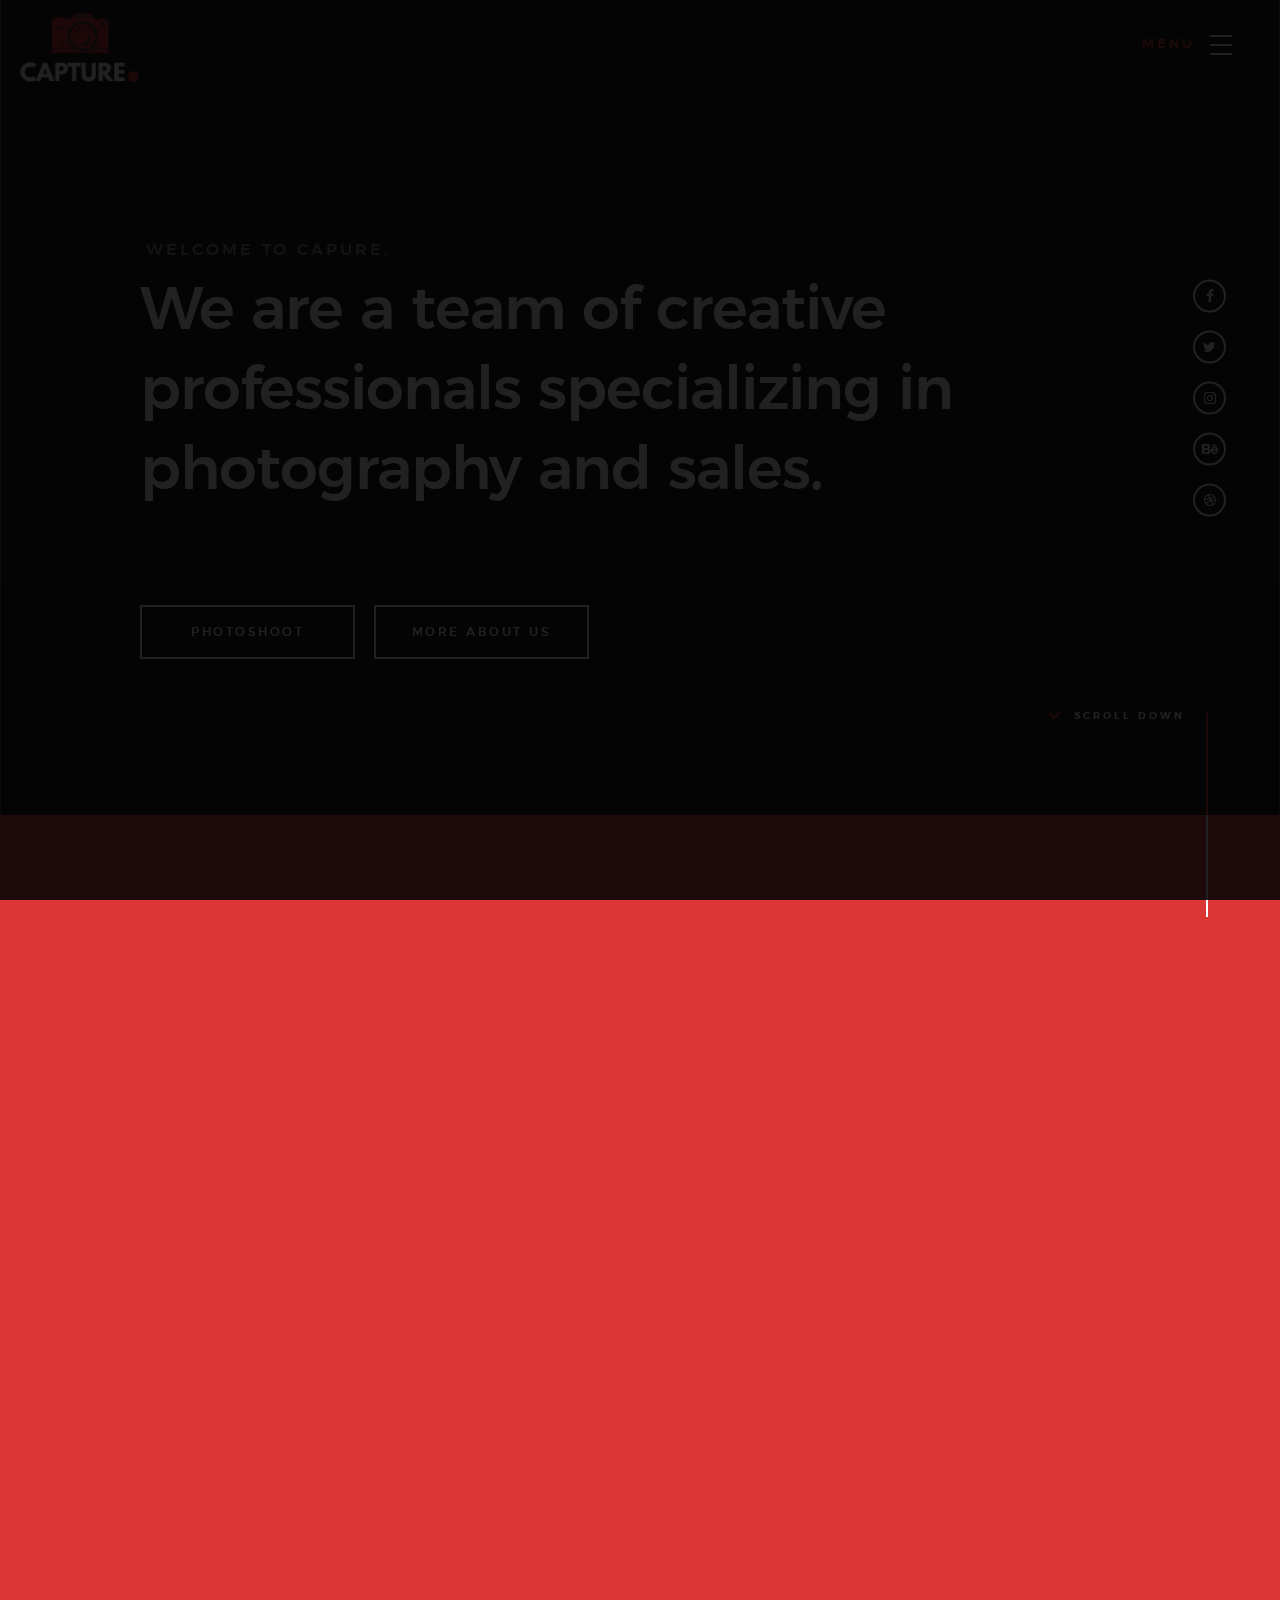
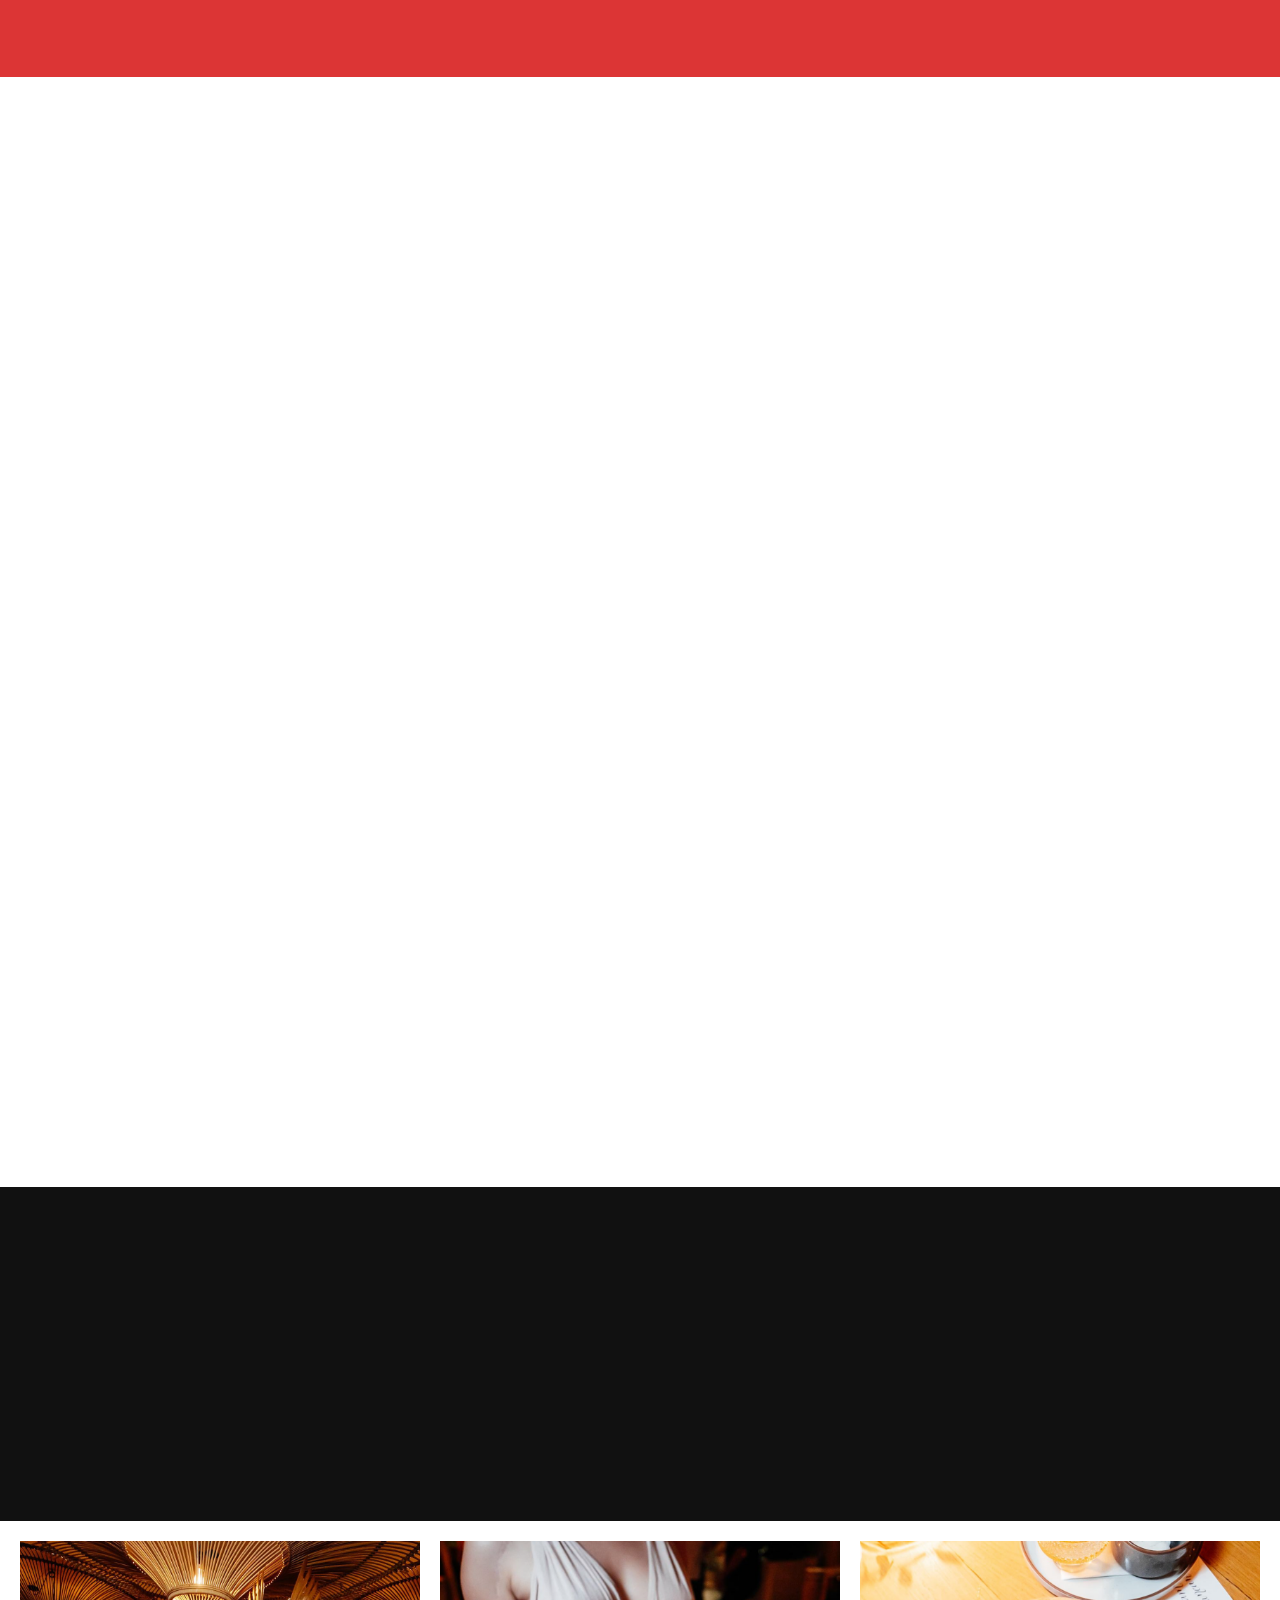
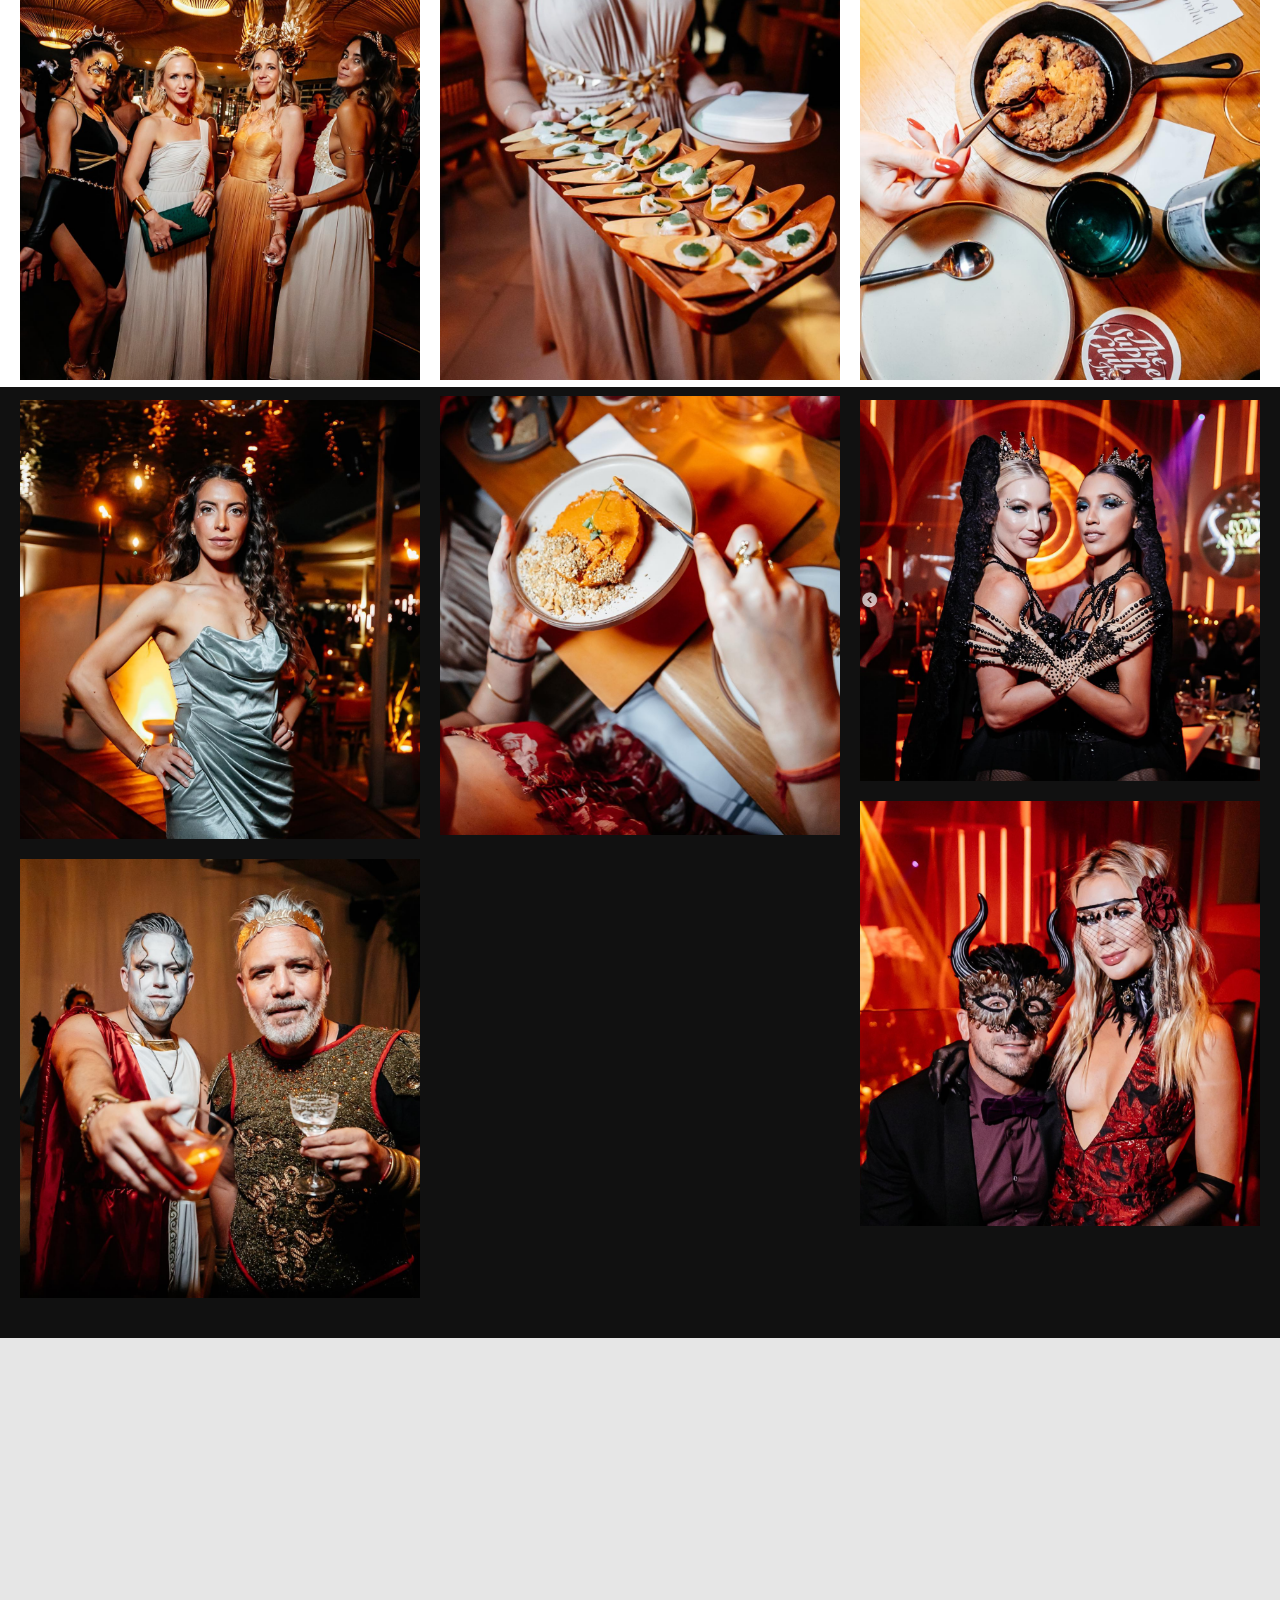
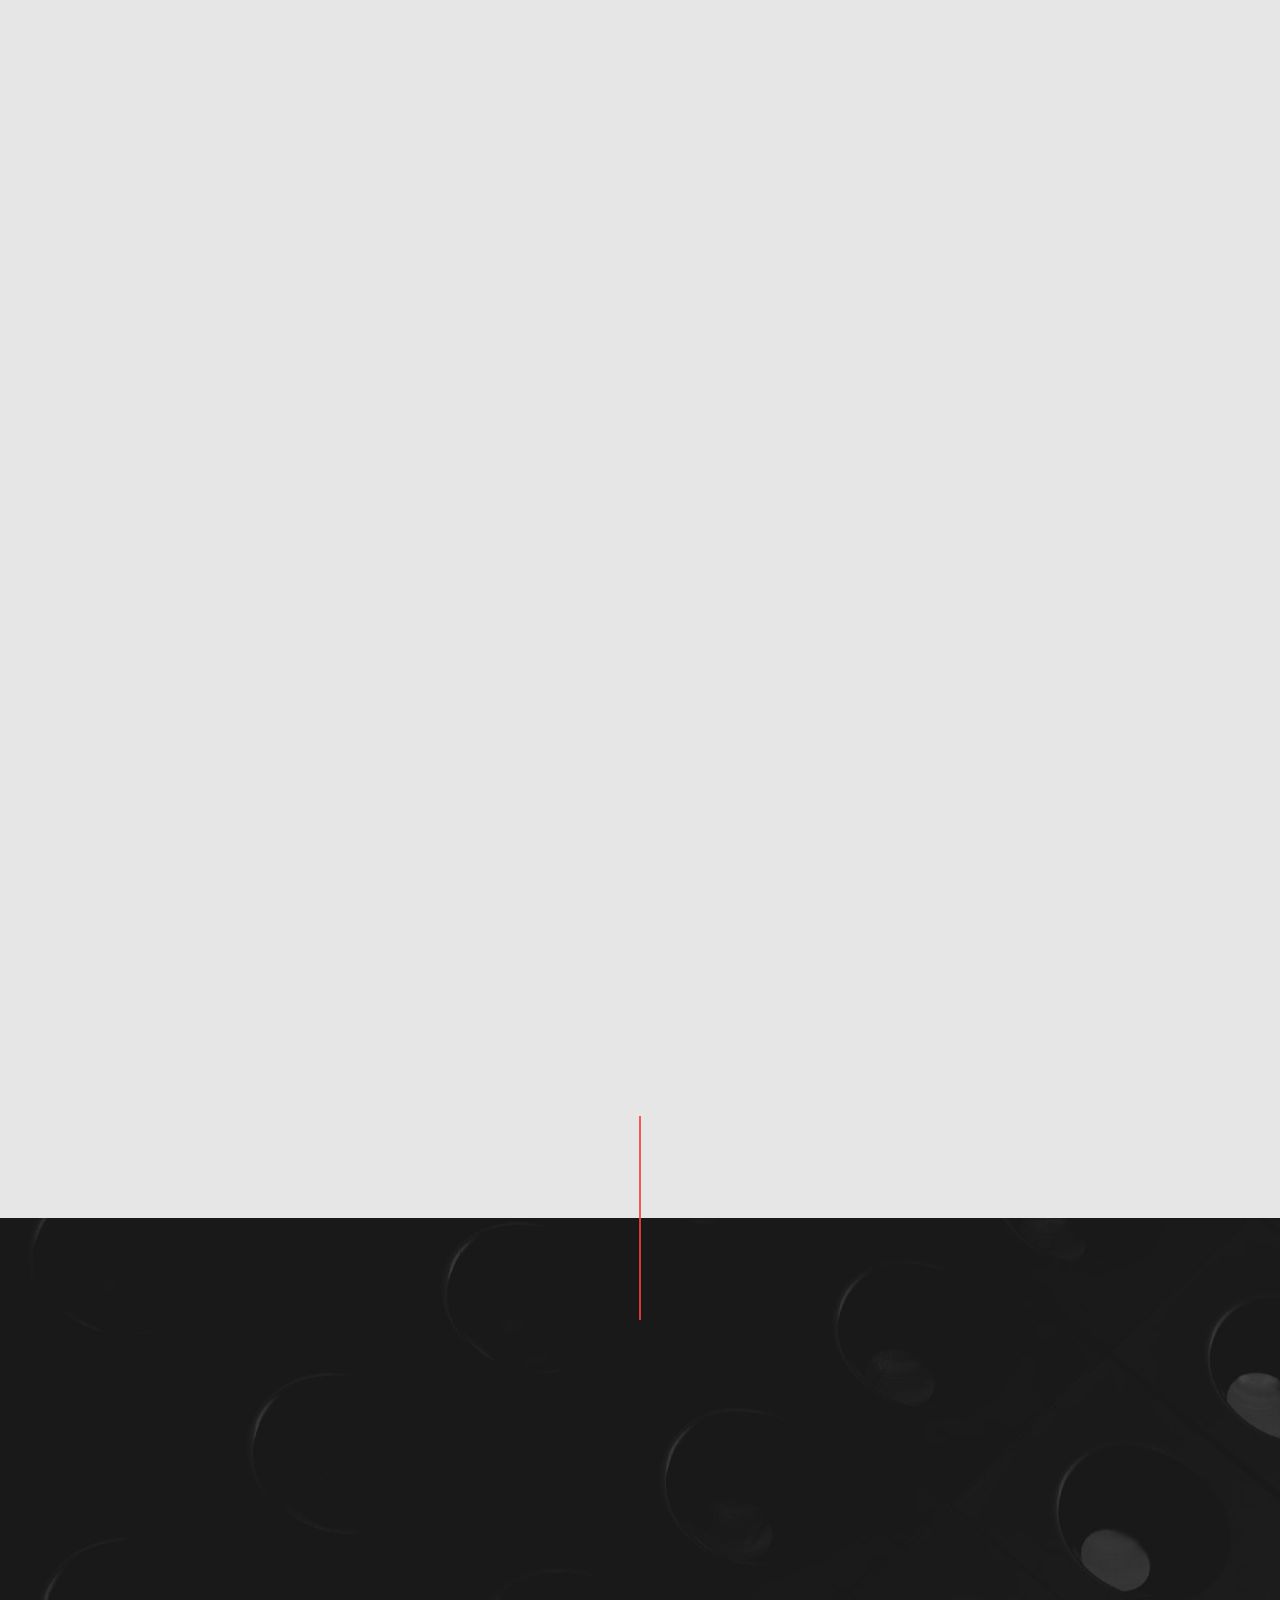
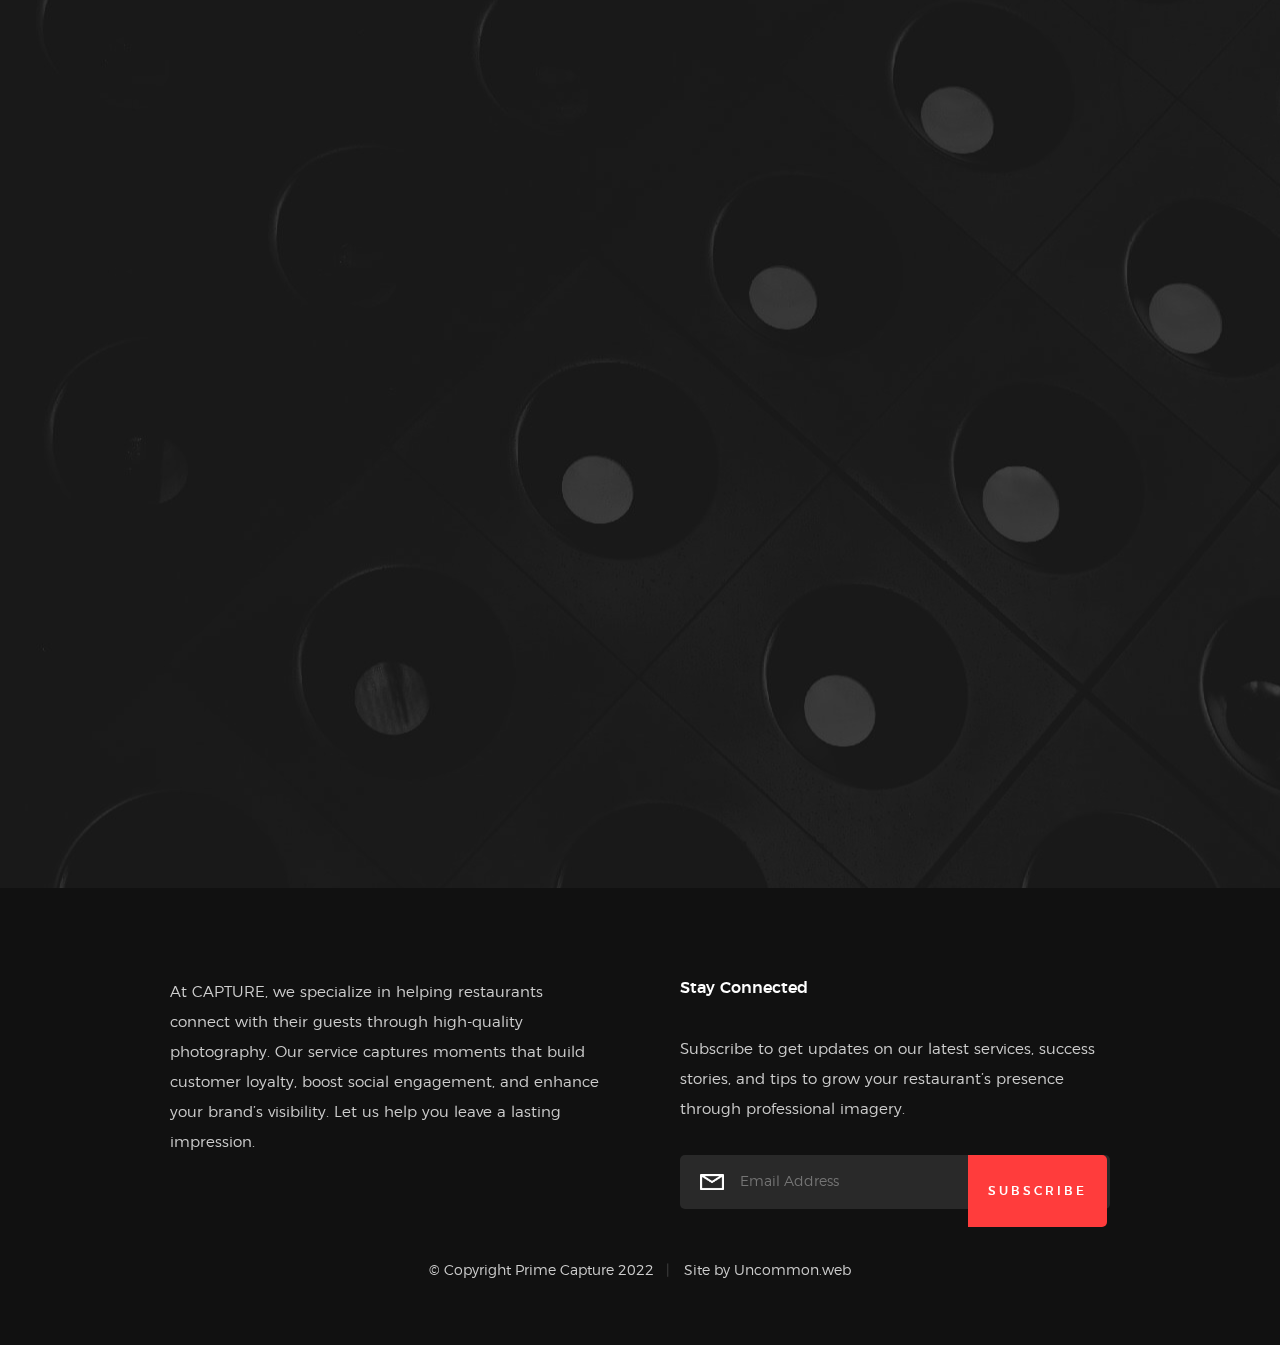
==== commit ce981f2e: "logo" ====
--- a/index.html
+++ b/index.html
@@ -13,13 +13,13 @@
     <link rel="stylesheet" href="css/main.css">
     <script src="js/modernizr.js"></script>
     <script src="js/pace.min.js"></script>
-    <link rel="shortcut icon" href="images/capture_jpeg.png" type="image/png">
-    <link rel="icon" href="images/capture_jpeg.png" type="image/png">    
+    <link rel="shortcut icon" href="images/logo.png" type="image/png">
+    <link rel="icon" href="images/logo.png" type="image/png">    
 </head>
 
 <body id="top">
     <header class="s-header">
-        <div class="header-logo"> <a class="site-logo" href="index.html"> <img src="capture logo.png" alt="Homepage">
+        <div class="header-logo"> <a class="site-logo" href="index.html"> <img src="images/logo.png" alt="Homepage">
             </a></div>
         <nav class="header-nav"><a href="index.html#0" class="header-nav__close" title="close"><span>Close</span></a>
             <div class="header-nav__content">
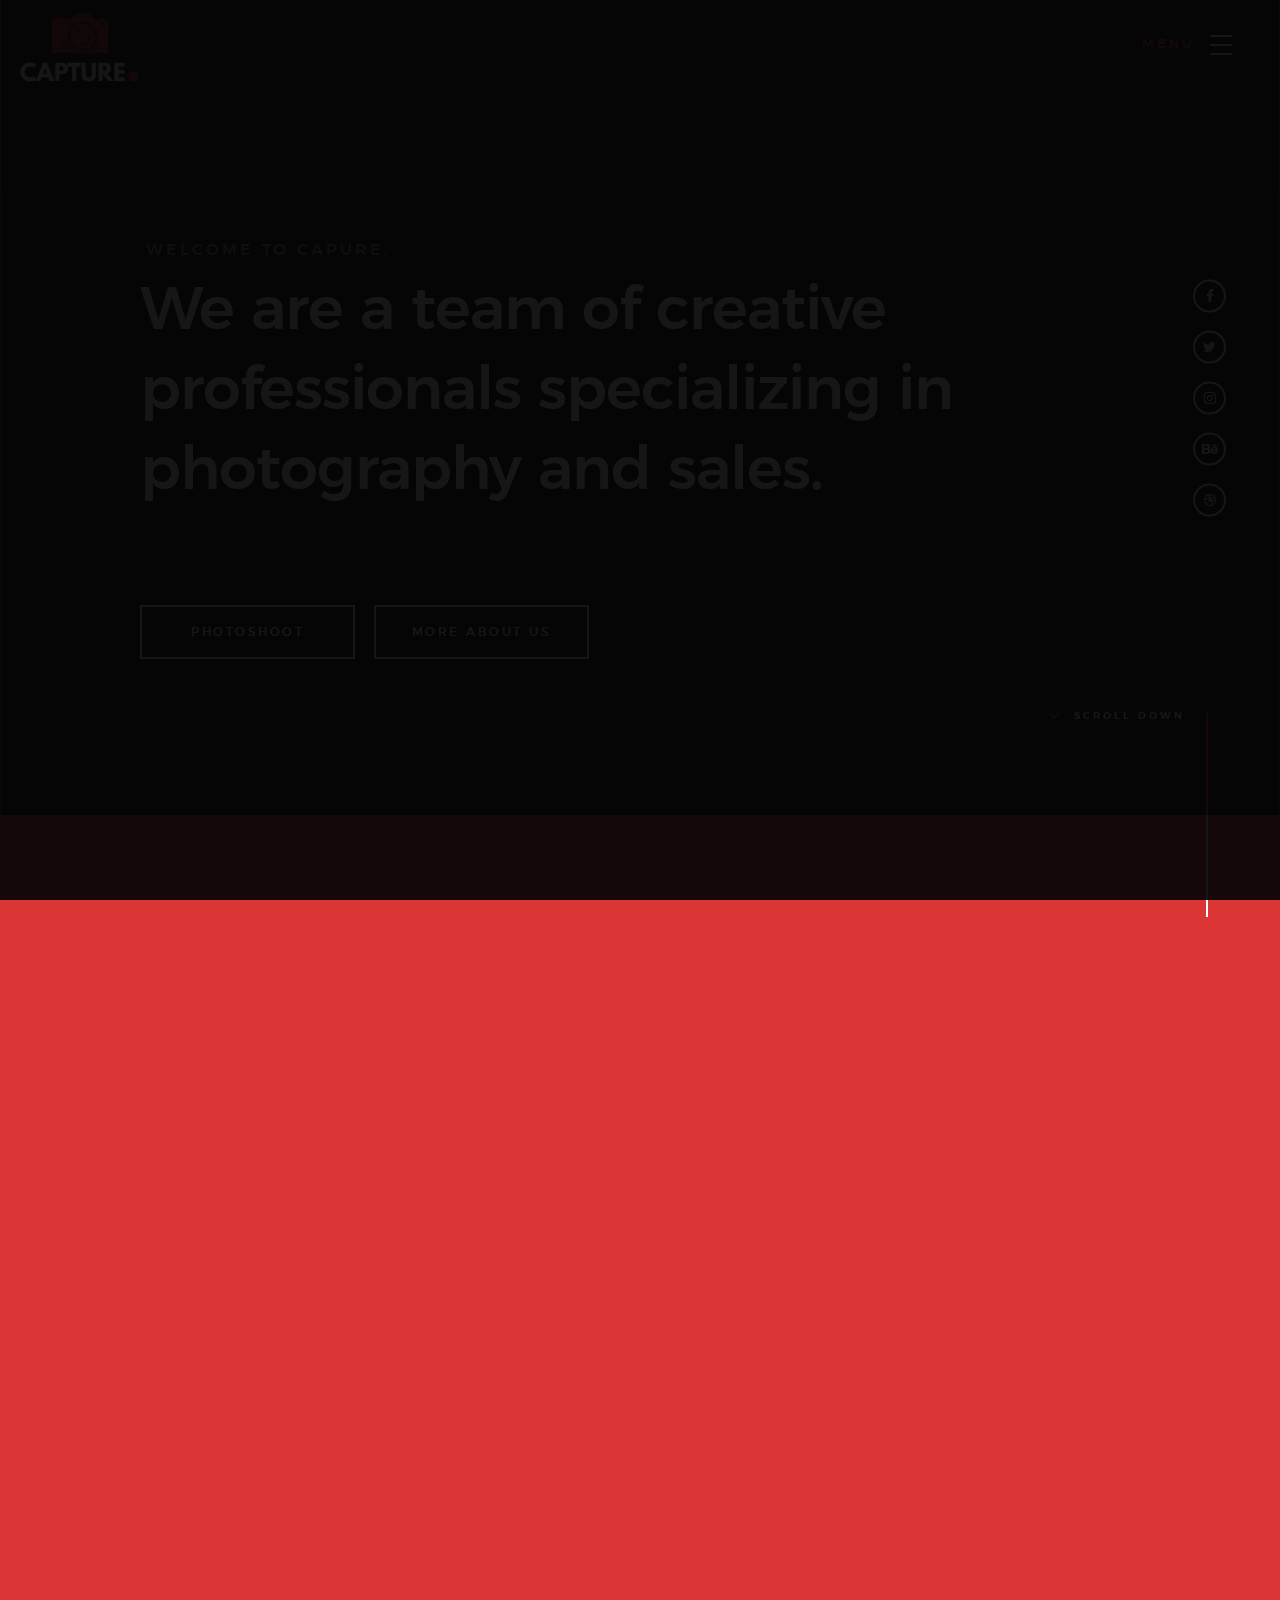
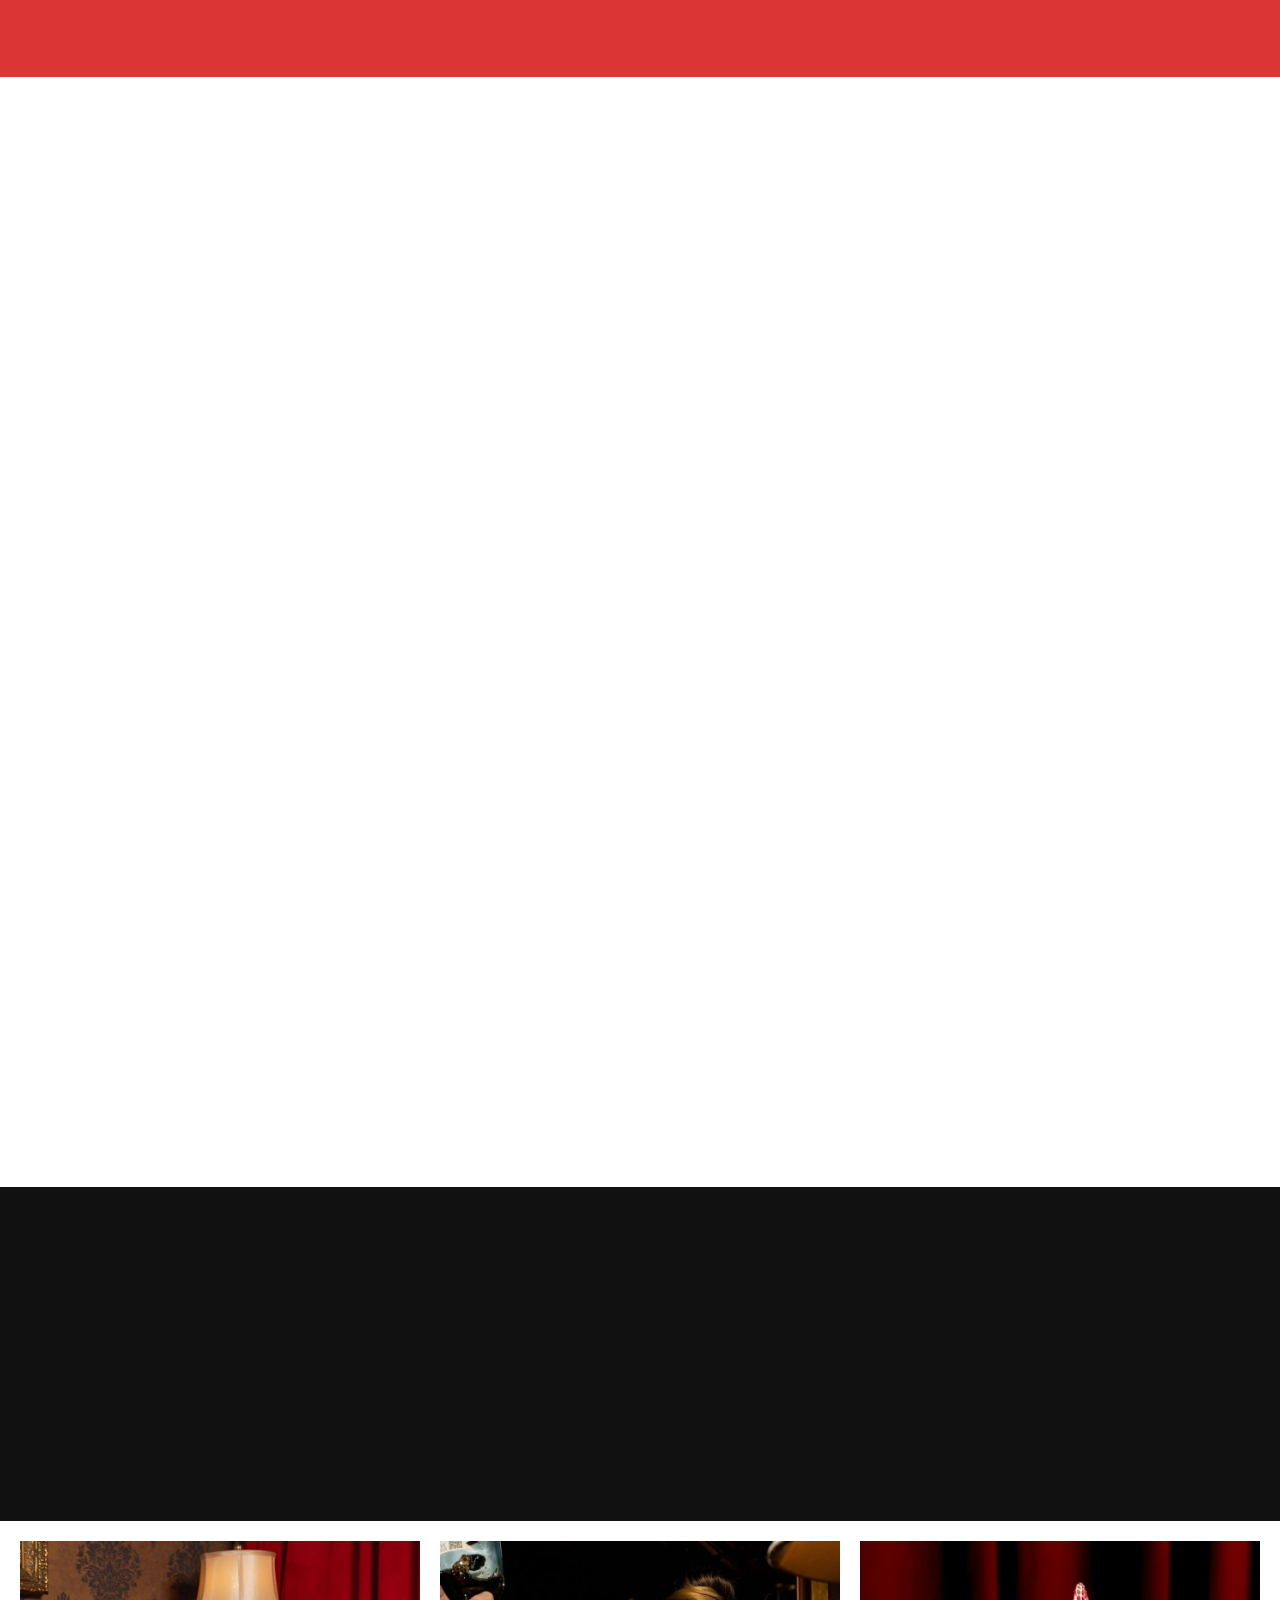
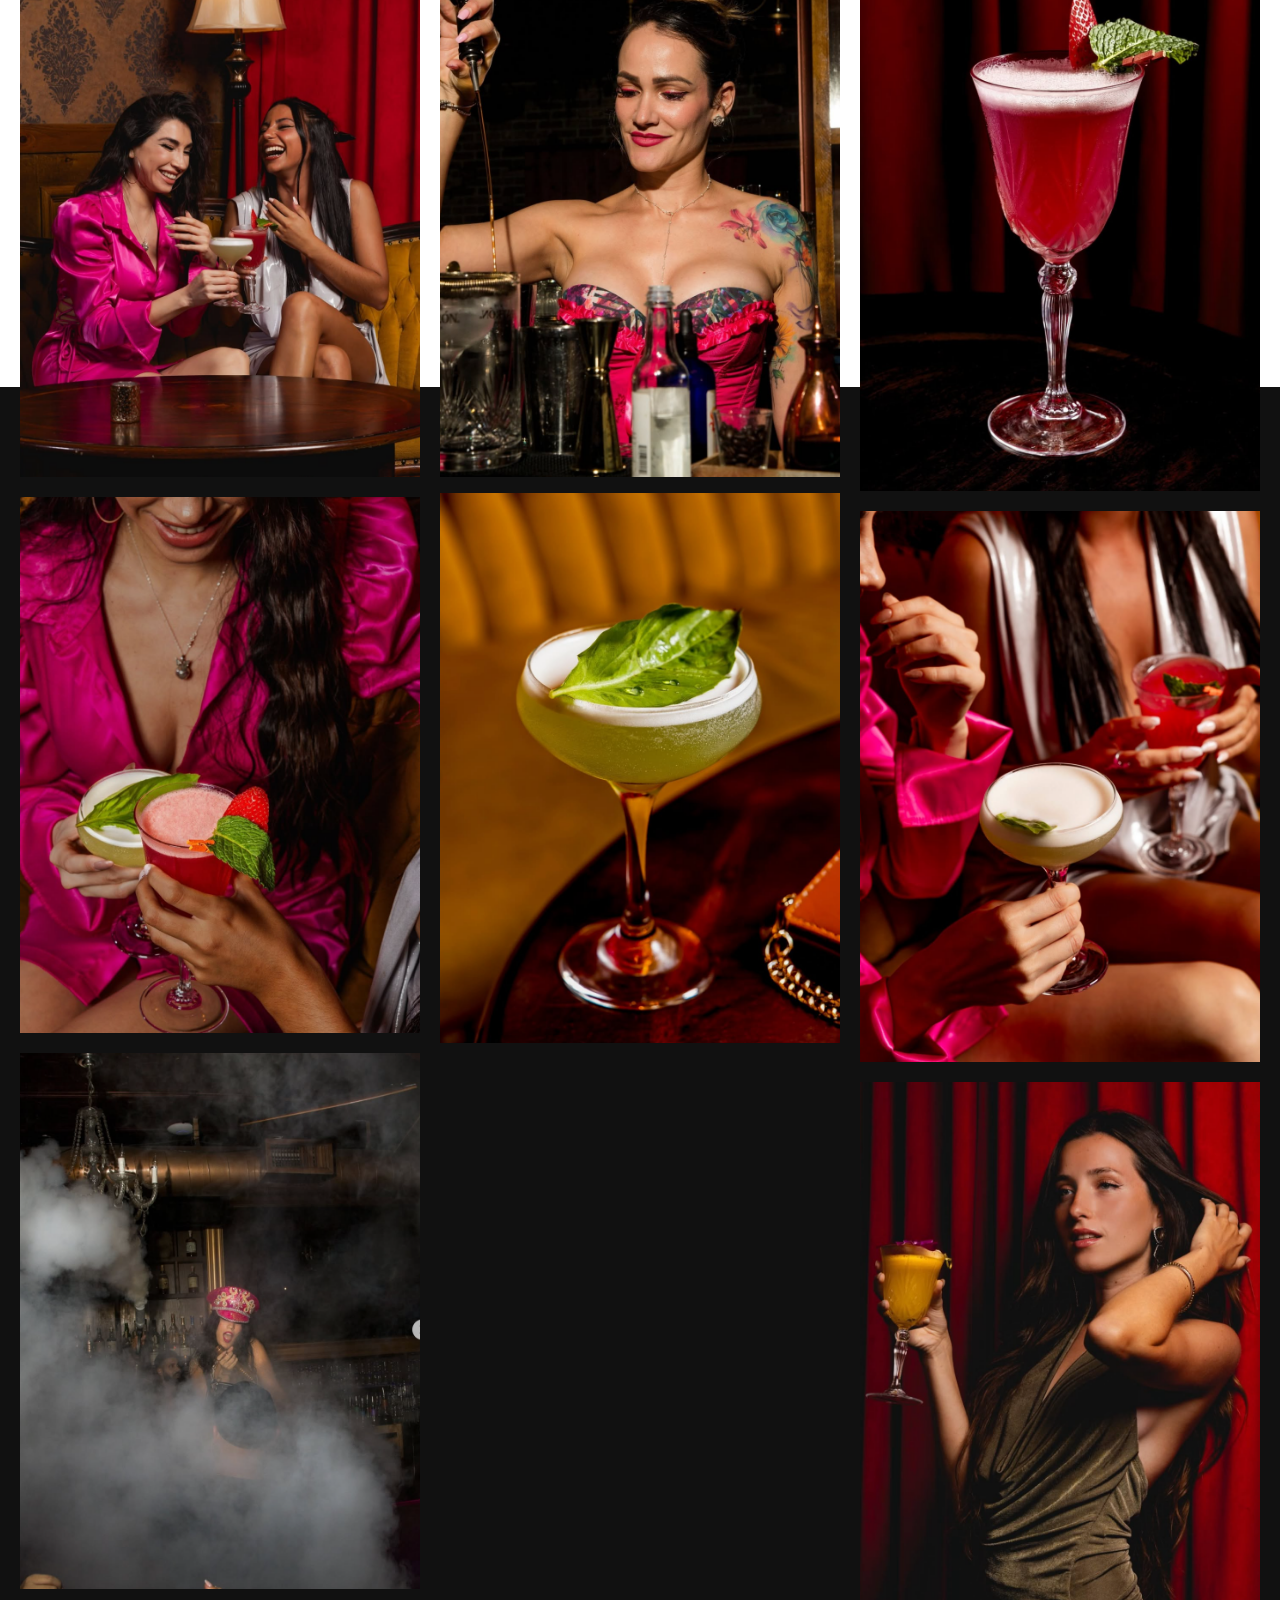
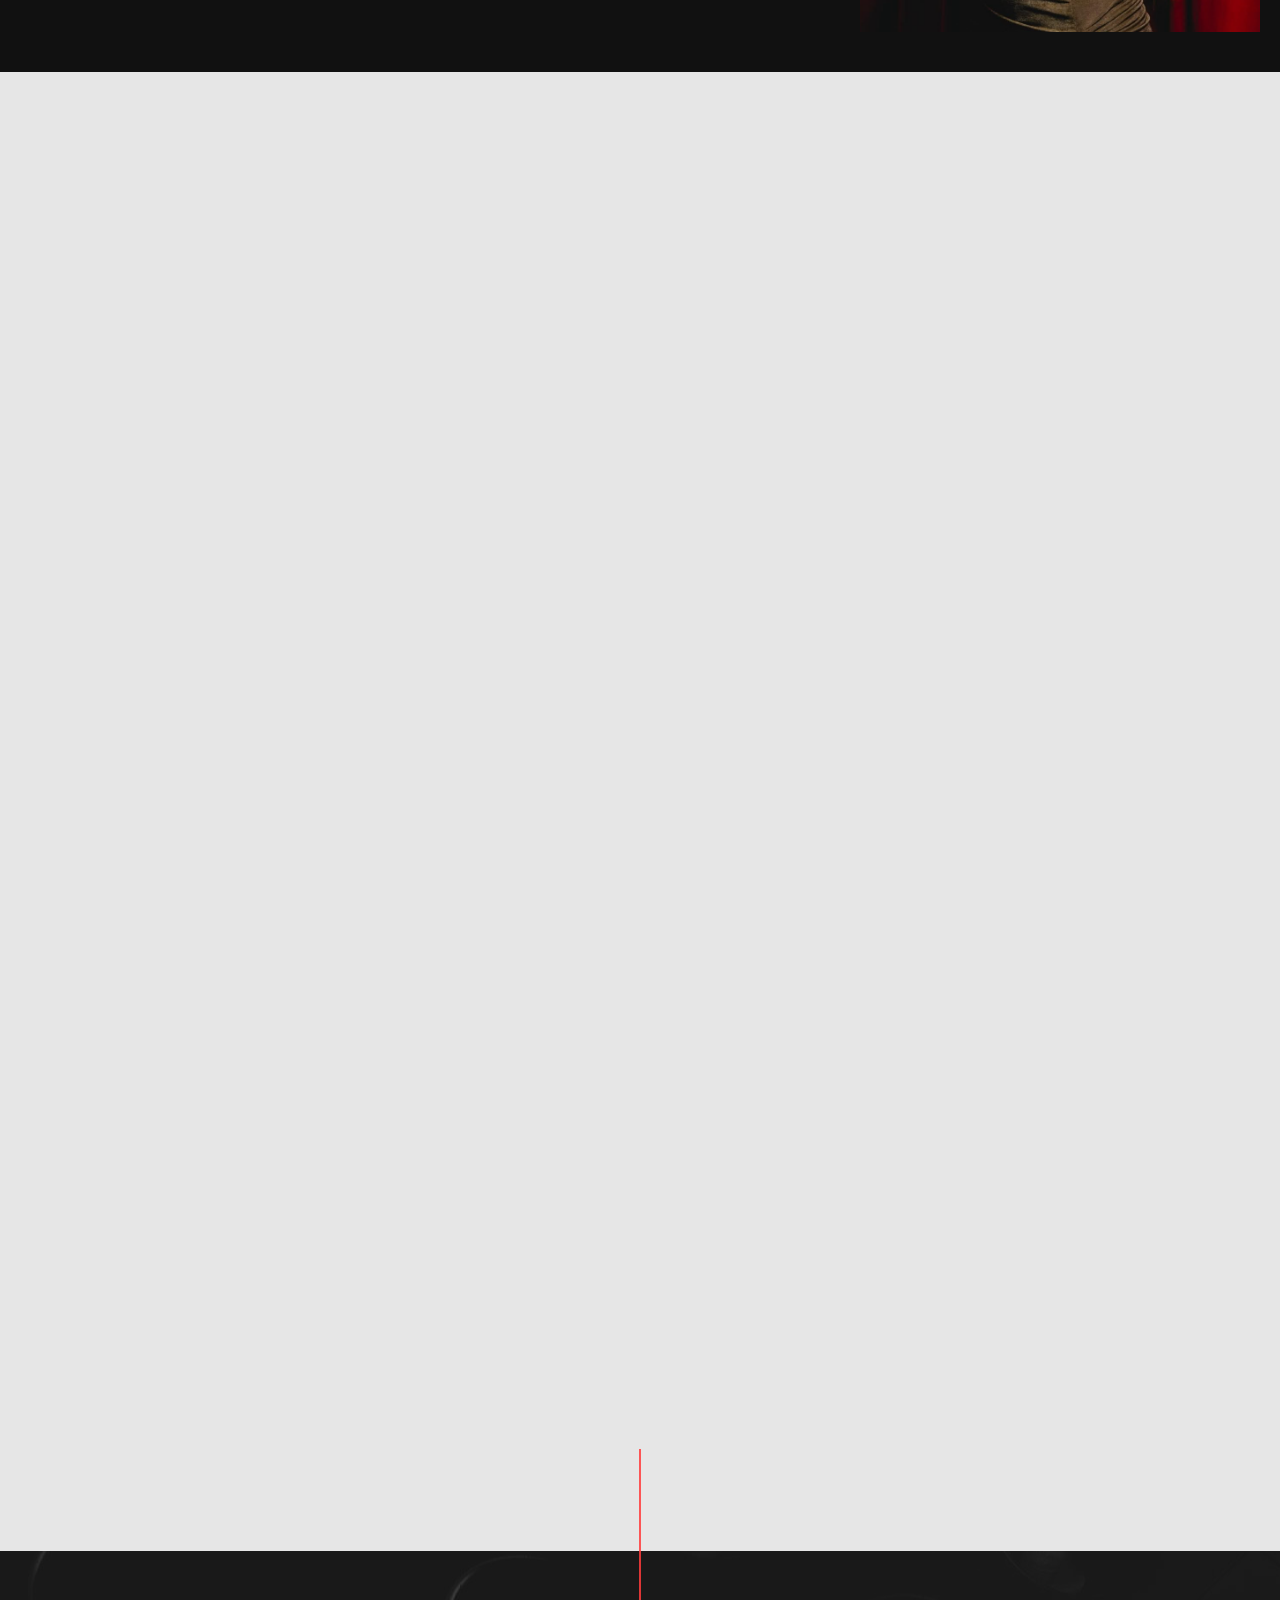
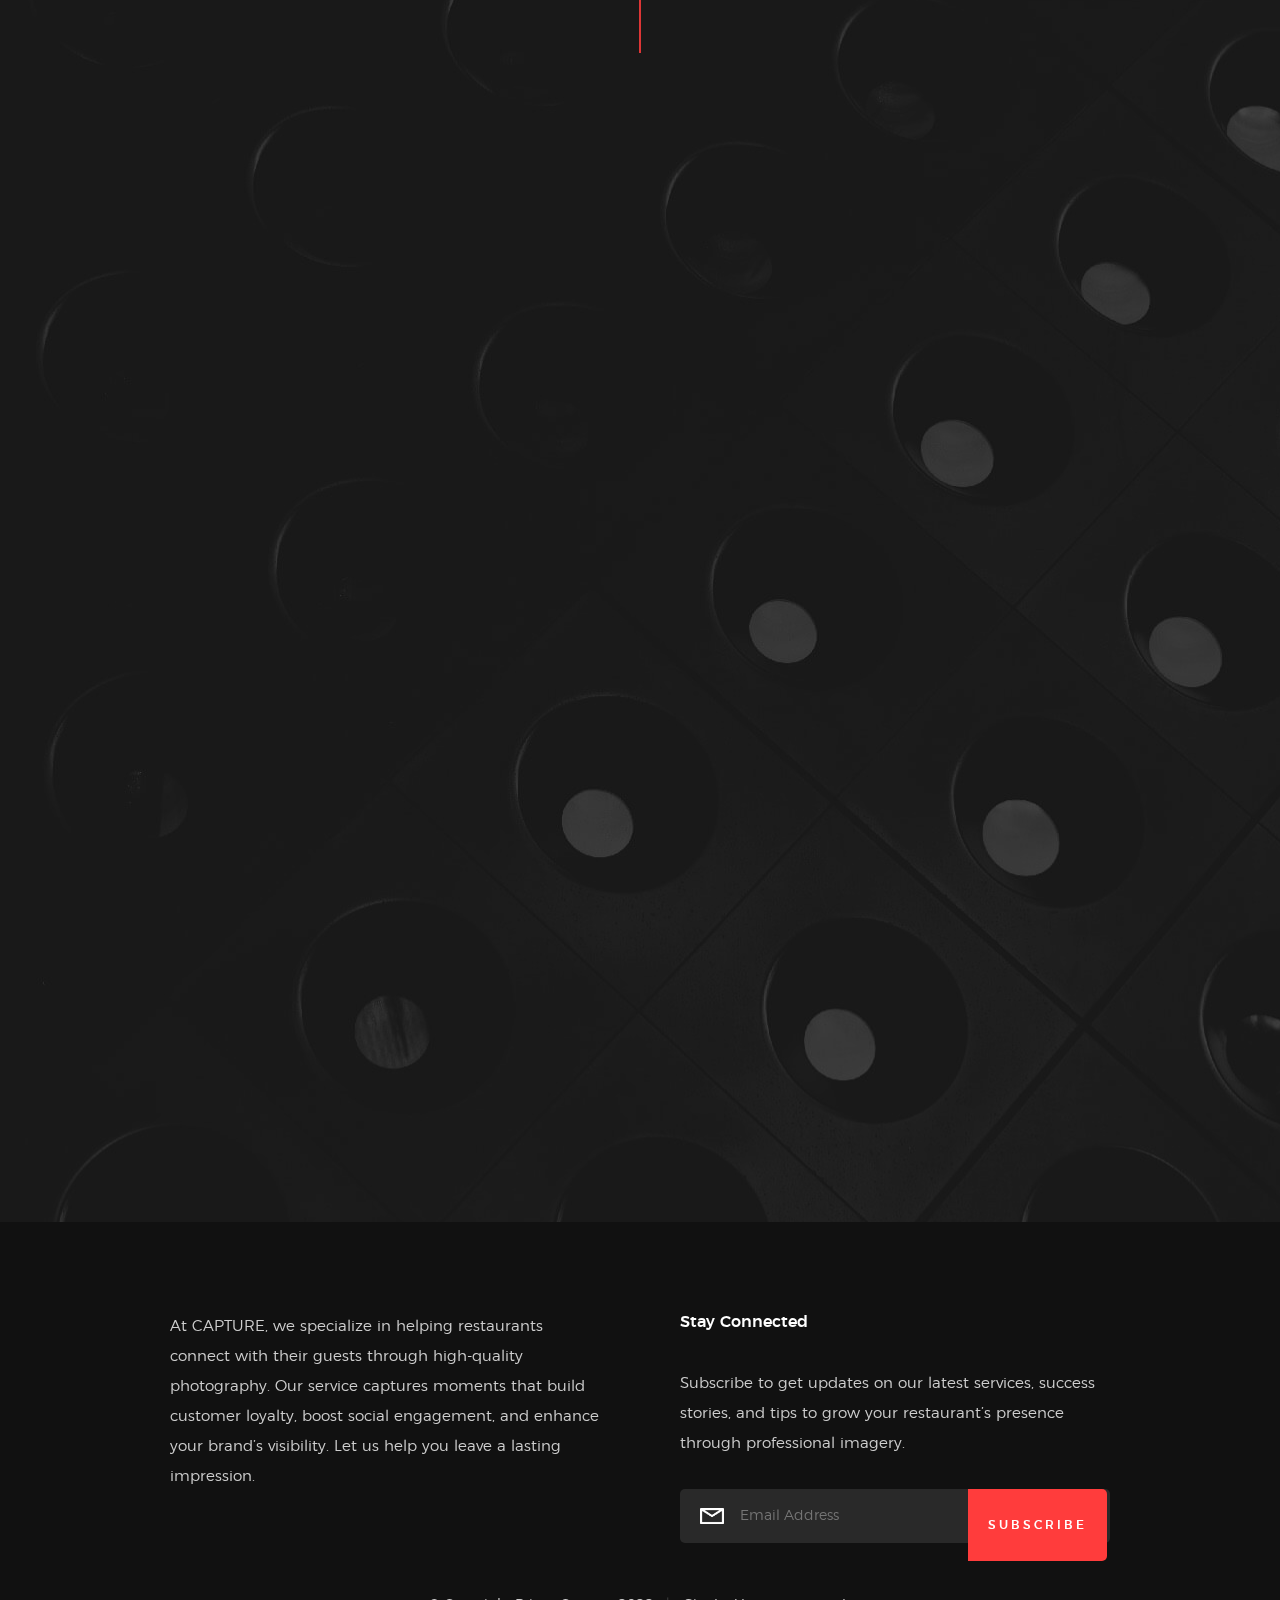
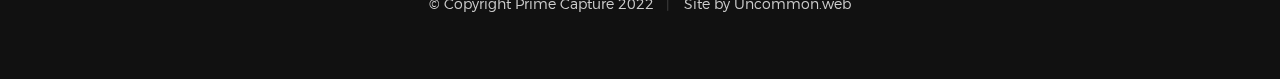
==== commit 9dd79321: "images switched" ====
--- a/index.html
+++ b/index.html
@@ -170,18 +170,18 @@
         <div class="album">
             <div class="responsive-container-block bg">
               <div class="responsive-container-block img-cont">
-                <img class="img" src="images/Screenshot 2024-08-16 at 8.29.46 PM.png">
-                <img class="img" src="images/Screenshot 2024-08-16 at 8.29.51 PM.png">
-                <img class="img img-last" src="images/Screenshot 2024-08-16 at 8.29.55 PM.png">
+                <img class="img" src="images/Screenshot 2024-12-18 at 6.32.20 PM.png">
+                <img class="img" src="images/Screenshot 2024-12-18 at 6.32.29 PM.png">
+                <img class="img img-last" src="images/Screenshot 2024-12-18 at 6.32.44 PM.png">
               </div>
               <div class="responsive-container-block img-cont">
-                <img class="img img-big" src="images/Screenshot 2024-08-16 at 8.30.03 PM.png">
-                <img class="img img-big img-last" src="images/Screenshot 2024-08-16 at 8.30.07 PM.png">
+                <img class="img img-big" src="images/Screenshot 2024-12-18 at 6.33.18 PM.png">
+                <img class="img img-big img-last" src="images/Screenshot 2024-12-18 at 6.33.55 PM.png">
               </div>
               <div class="responsive-container-block img-cont">
-                <img class="img" src="images/Screenshot 2024-08-16 at 8.30.12 PM.png">
-                <img class="img" src="images/Screenshot 2024-12-17 at 8.29.13 PM.png">
-                <img class="img" src="images/Screenshot 2024-12-17 at 8.29.23 PM.png">
+                <img class="img" src="images/Screenshot 2024-12-18 at 6.34.00 PM.png">
+                <img class="img" src="images/Screenshot 2024-12-18 at 6.34.09 PM.png">
+                <img class="img" src="images/Screenshot 2024-12-18 at 6.38.17 PM.png">
               </div>
             </div>
           </div>
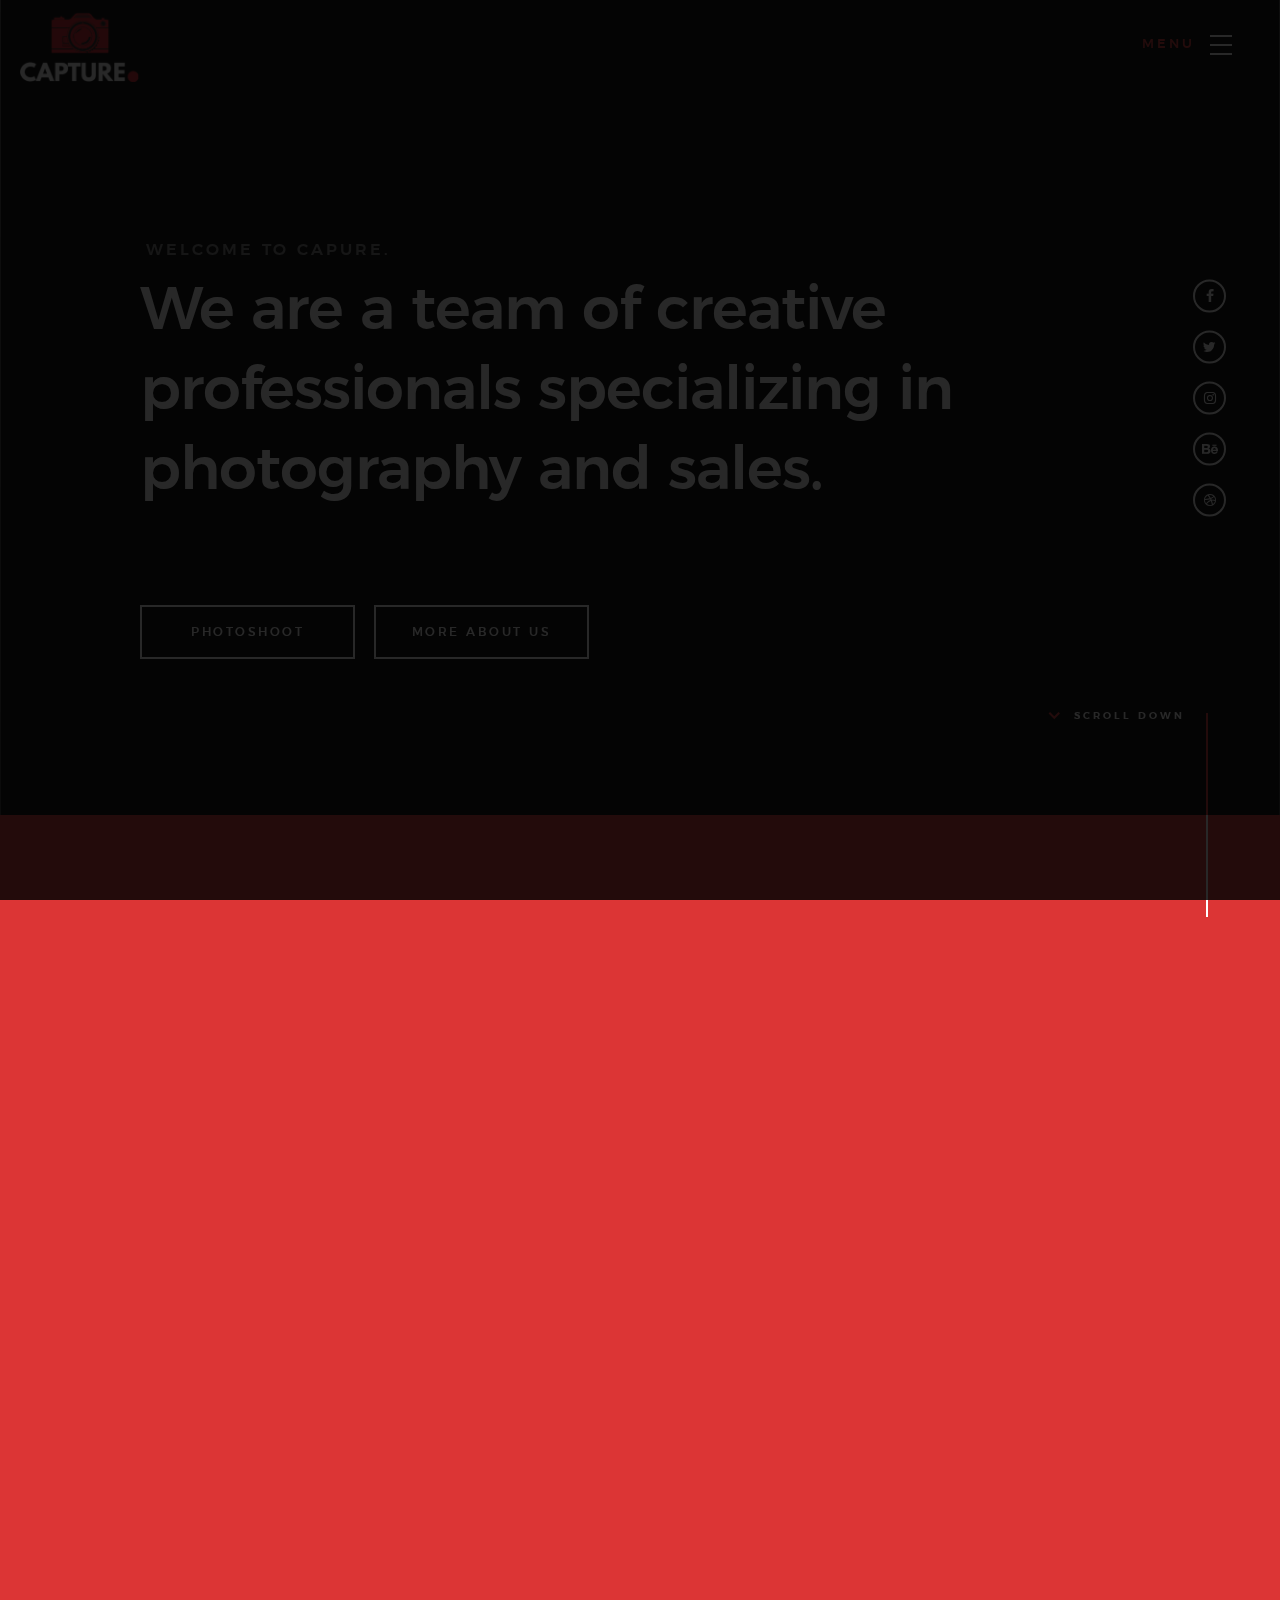
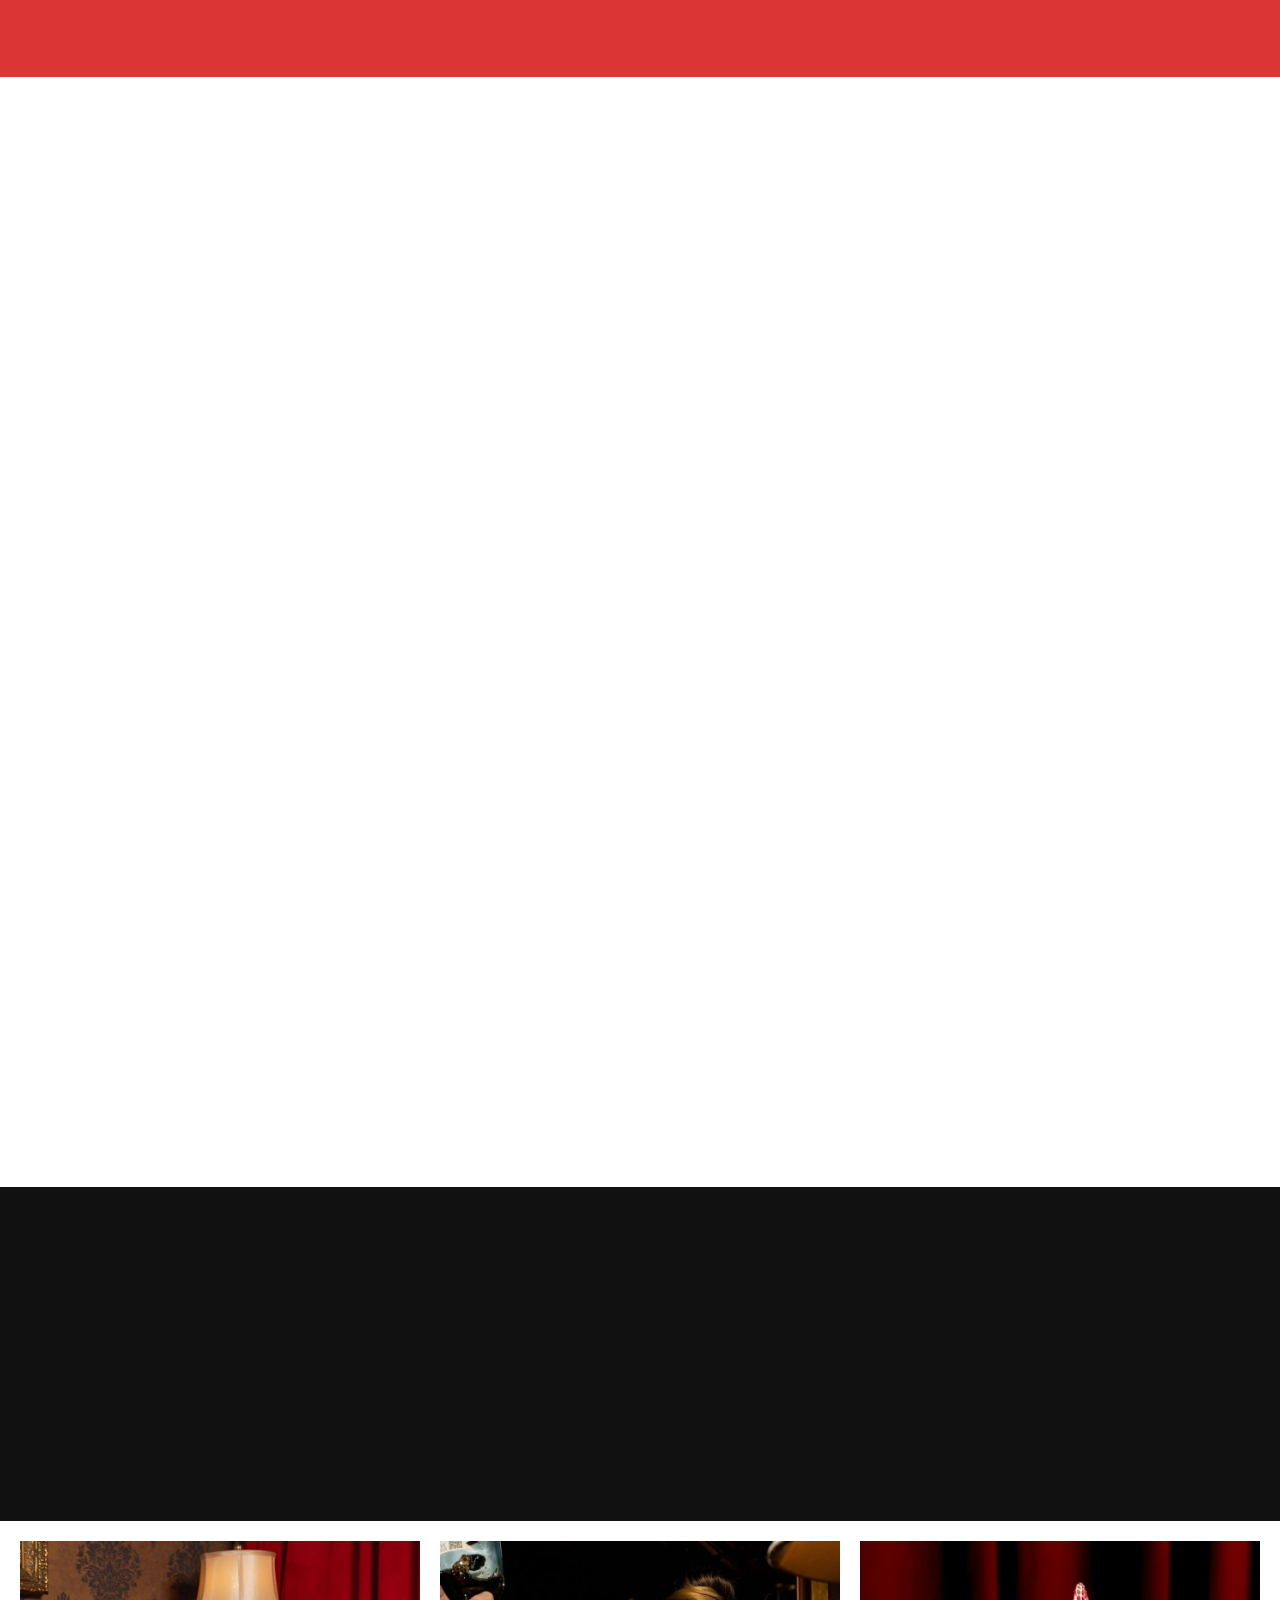
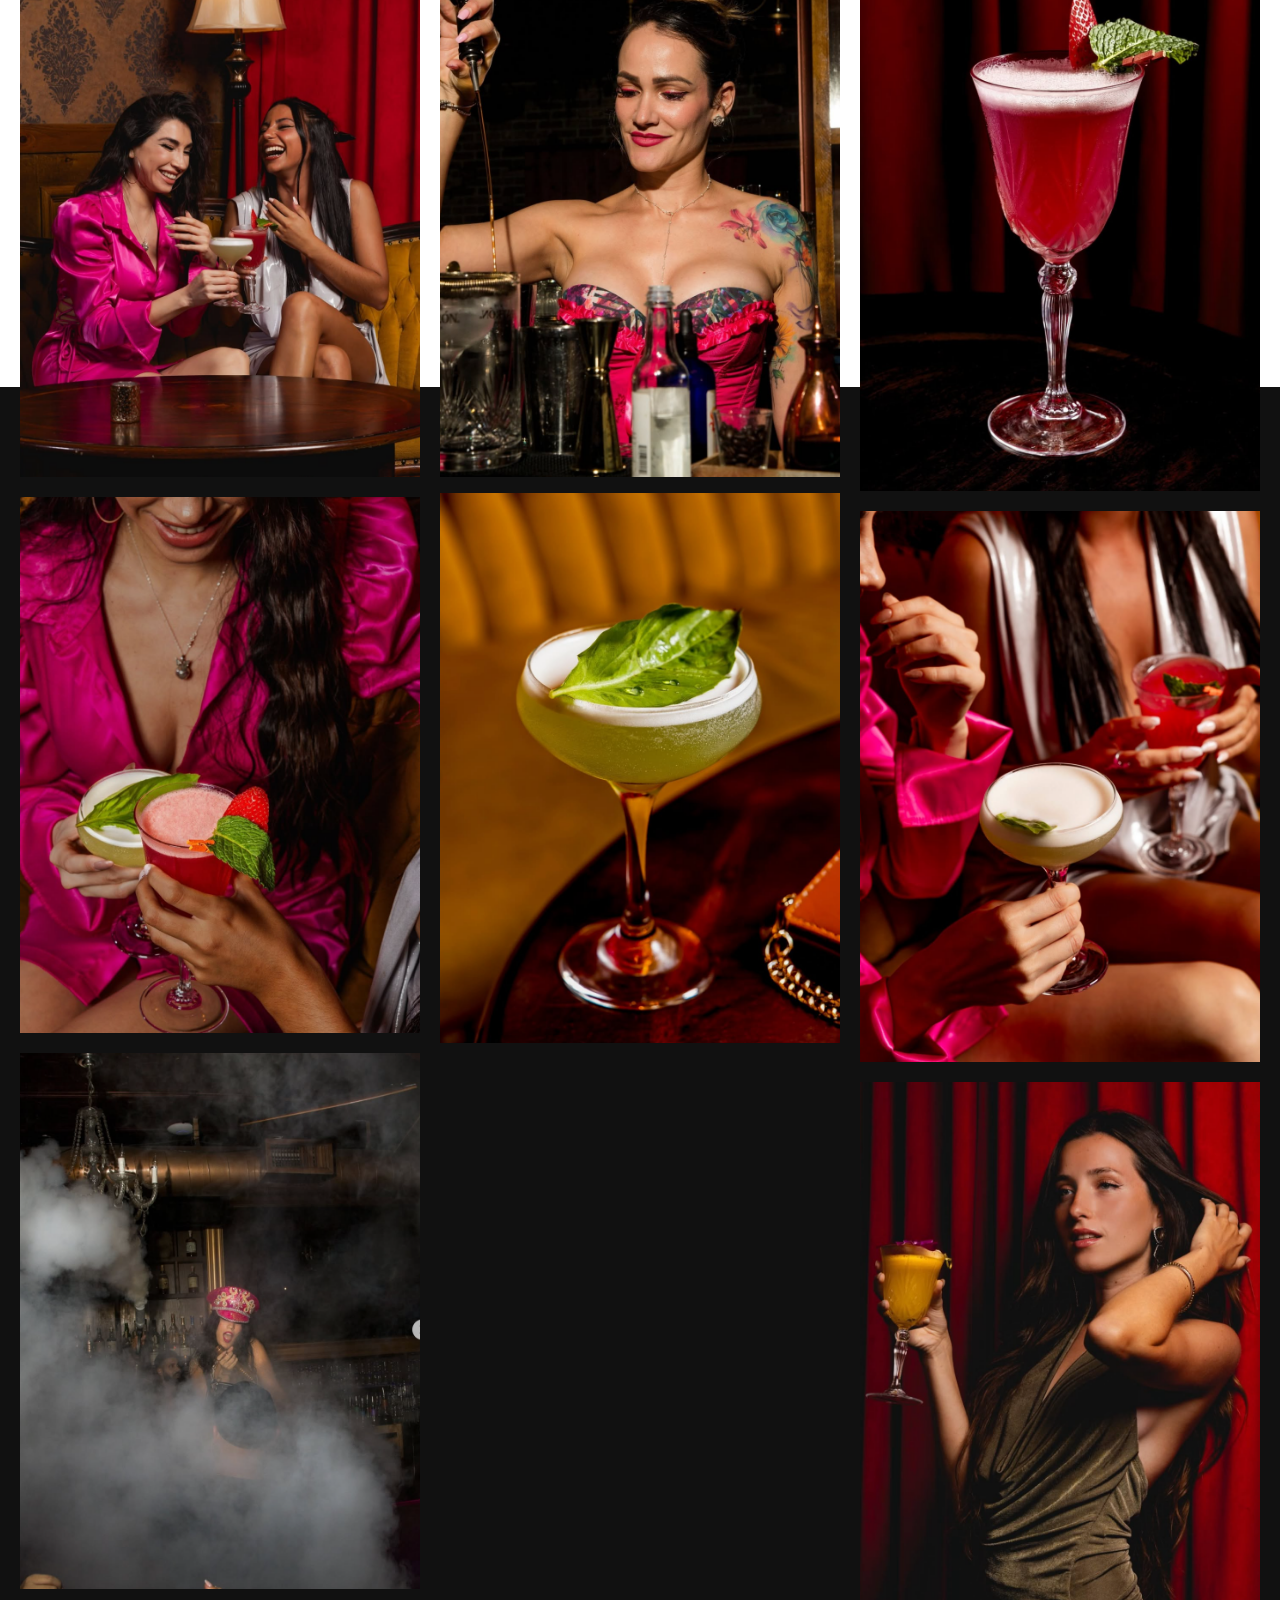
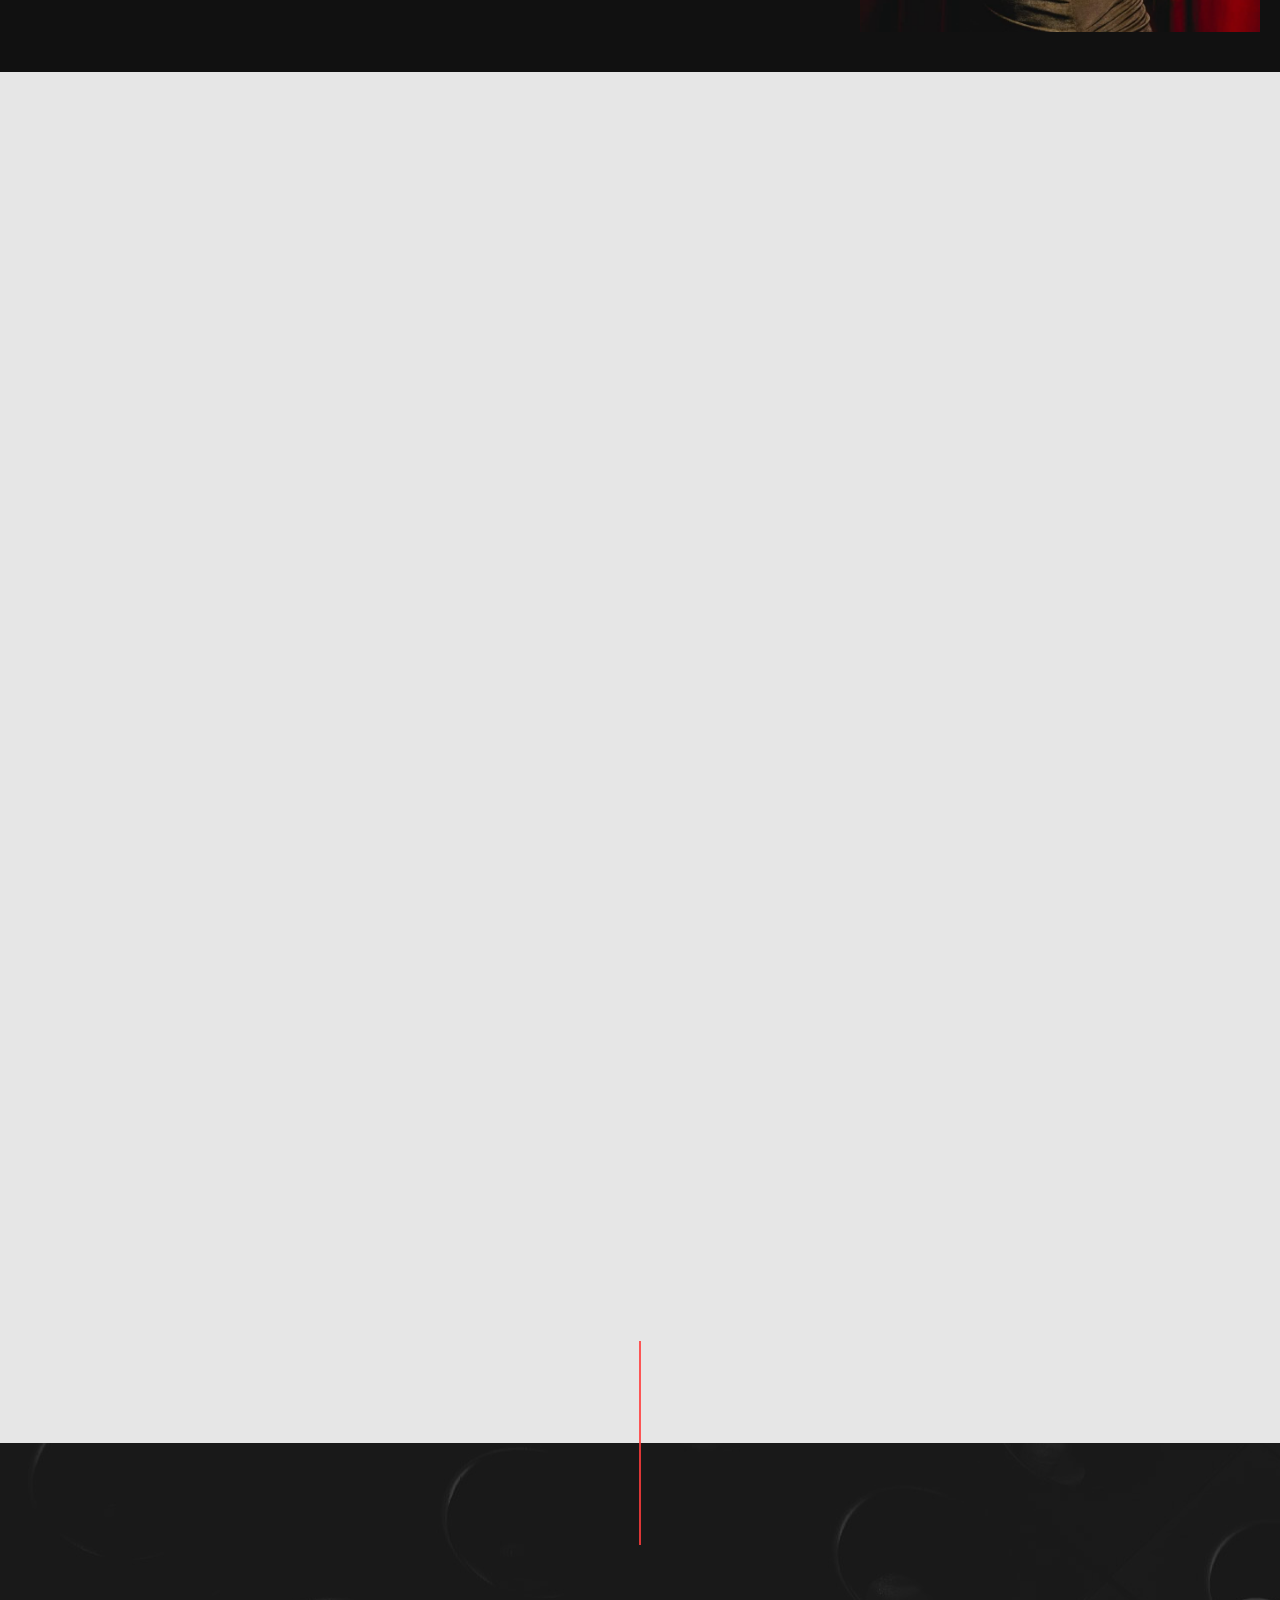
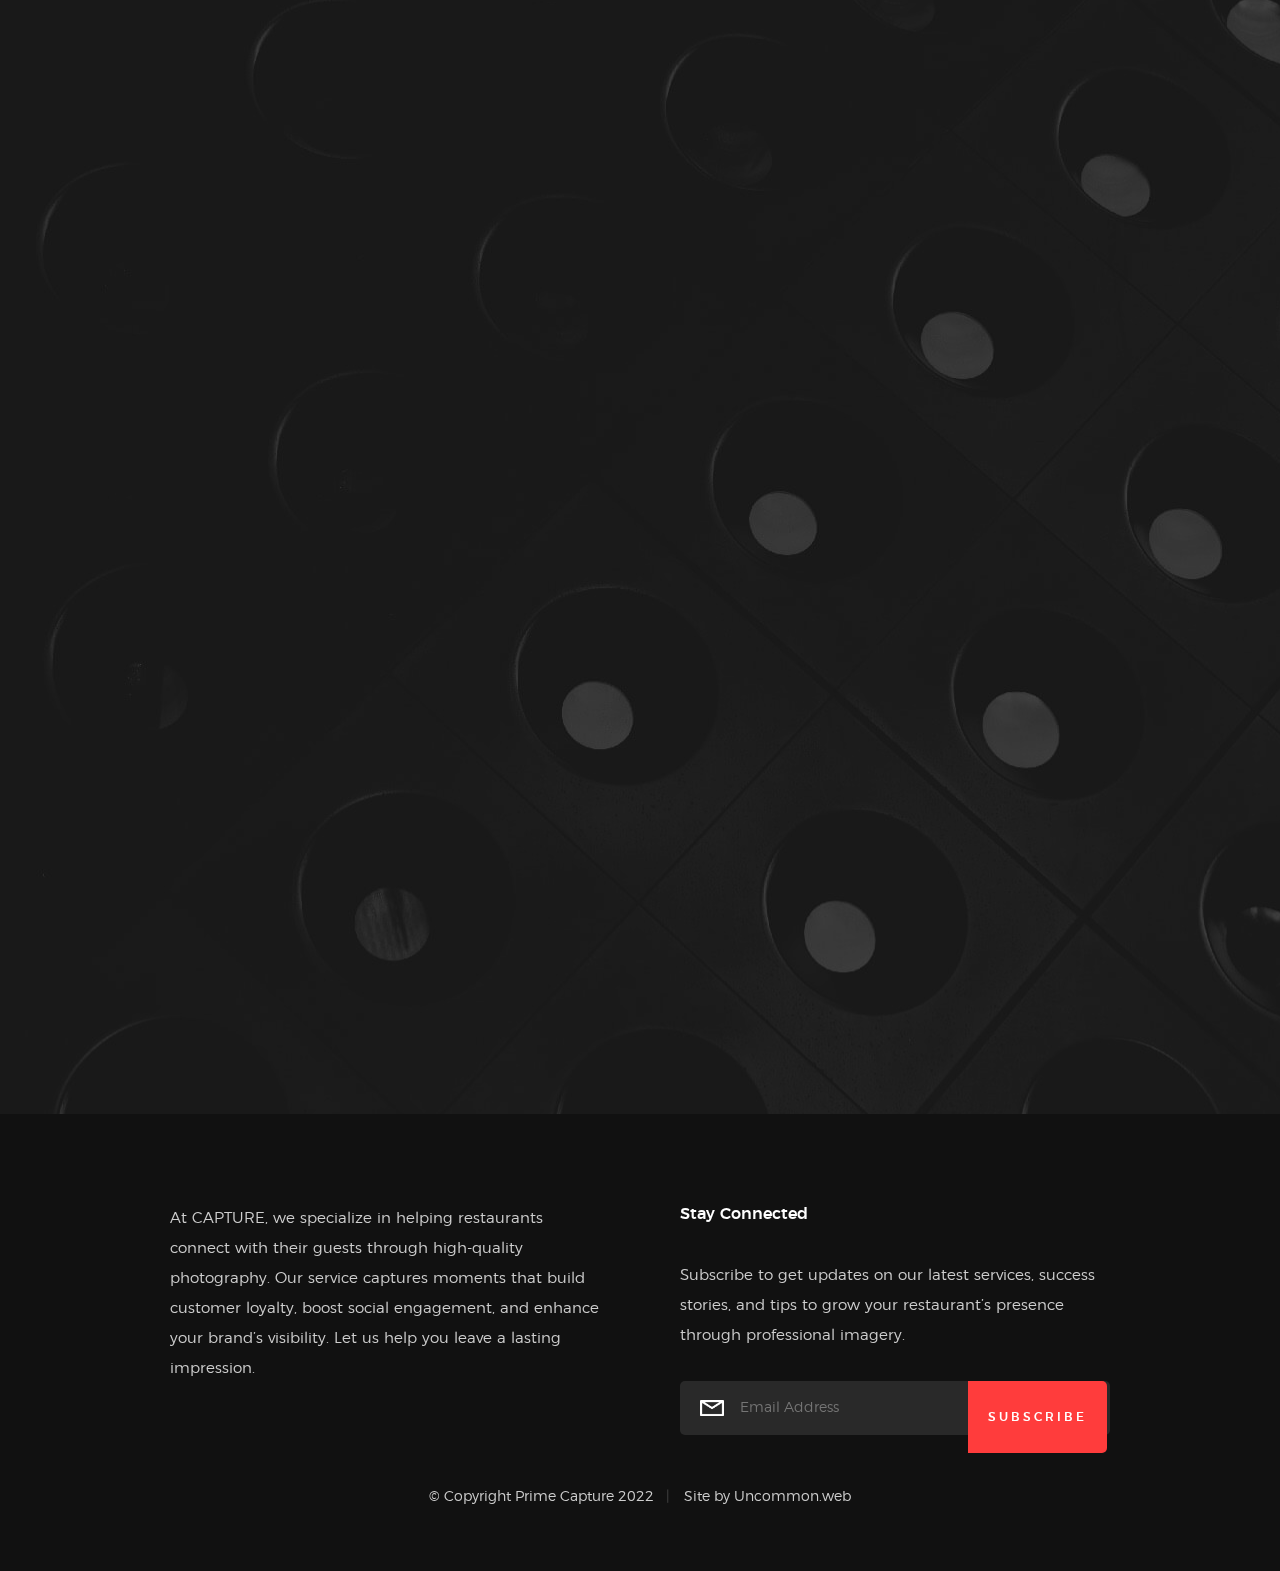
==== commit a4d43819: "changed testemonial to ceo" ====
--- a/index.html
+++ b/index.html
@@ -324,10 +324,11 @@
             <div class="col-full">
                 <div class="testimonials">
                     <div class="testimonials__slide">
-                        <p>Capture is the ideal company to work for by every metric. The work is enjoyable, the pay is great, and management has been nothing but exceptionally friendly. I've worked at many places over the last 10 years, and the amount of respect and positivity I've received from Capture far exceeds any of them. I have nothing but good things to say about the company.
-                        </p><img src="images/avatars/user-01.jpg" alt="Author image" class="testimonials__avatar">
-                        <div class="testimonials__info"> <span class="testimonials__name">Photographer</span> <span
-                                class="testimonials__pos">(Current Employee)</span></div>
+                        <p>Capture provides a unique marketing tool for restaurants, capturing guests' emotions and making their dining experience unforgettable. By turning moments into meaningful photos, it strengthens the bond between restaurants and their customers.
+                        </p><img src="images/avatars/foundericon.png" alt="Author image" class="testimonials__avatar">
+                        <div class="testimonials__info"> <span class="testimonials__name">Founder and CEO</span> <span
+                                class="testimonials__pos">Ivan Kolos,  
+                                </span></div>
                     </div>
                    <!--- <div class="testimonials__slide">
                         <p>Excepturi nam cupiditate culpa doloremque deleniti repellat. Veniam quos repellat voluptas
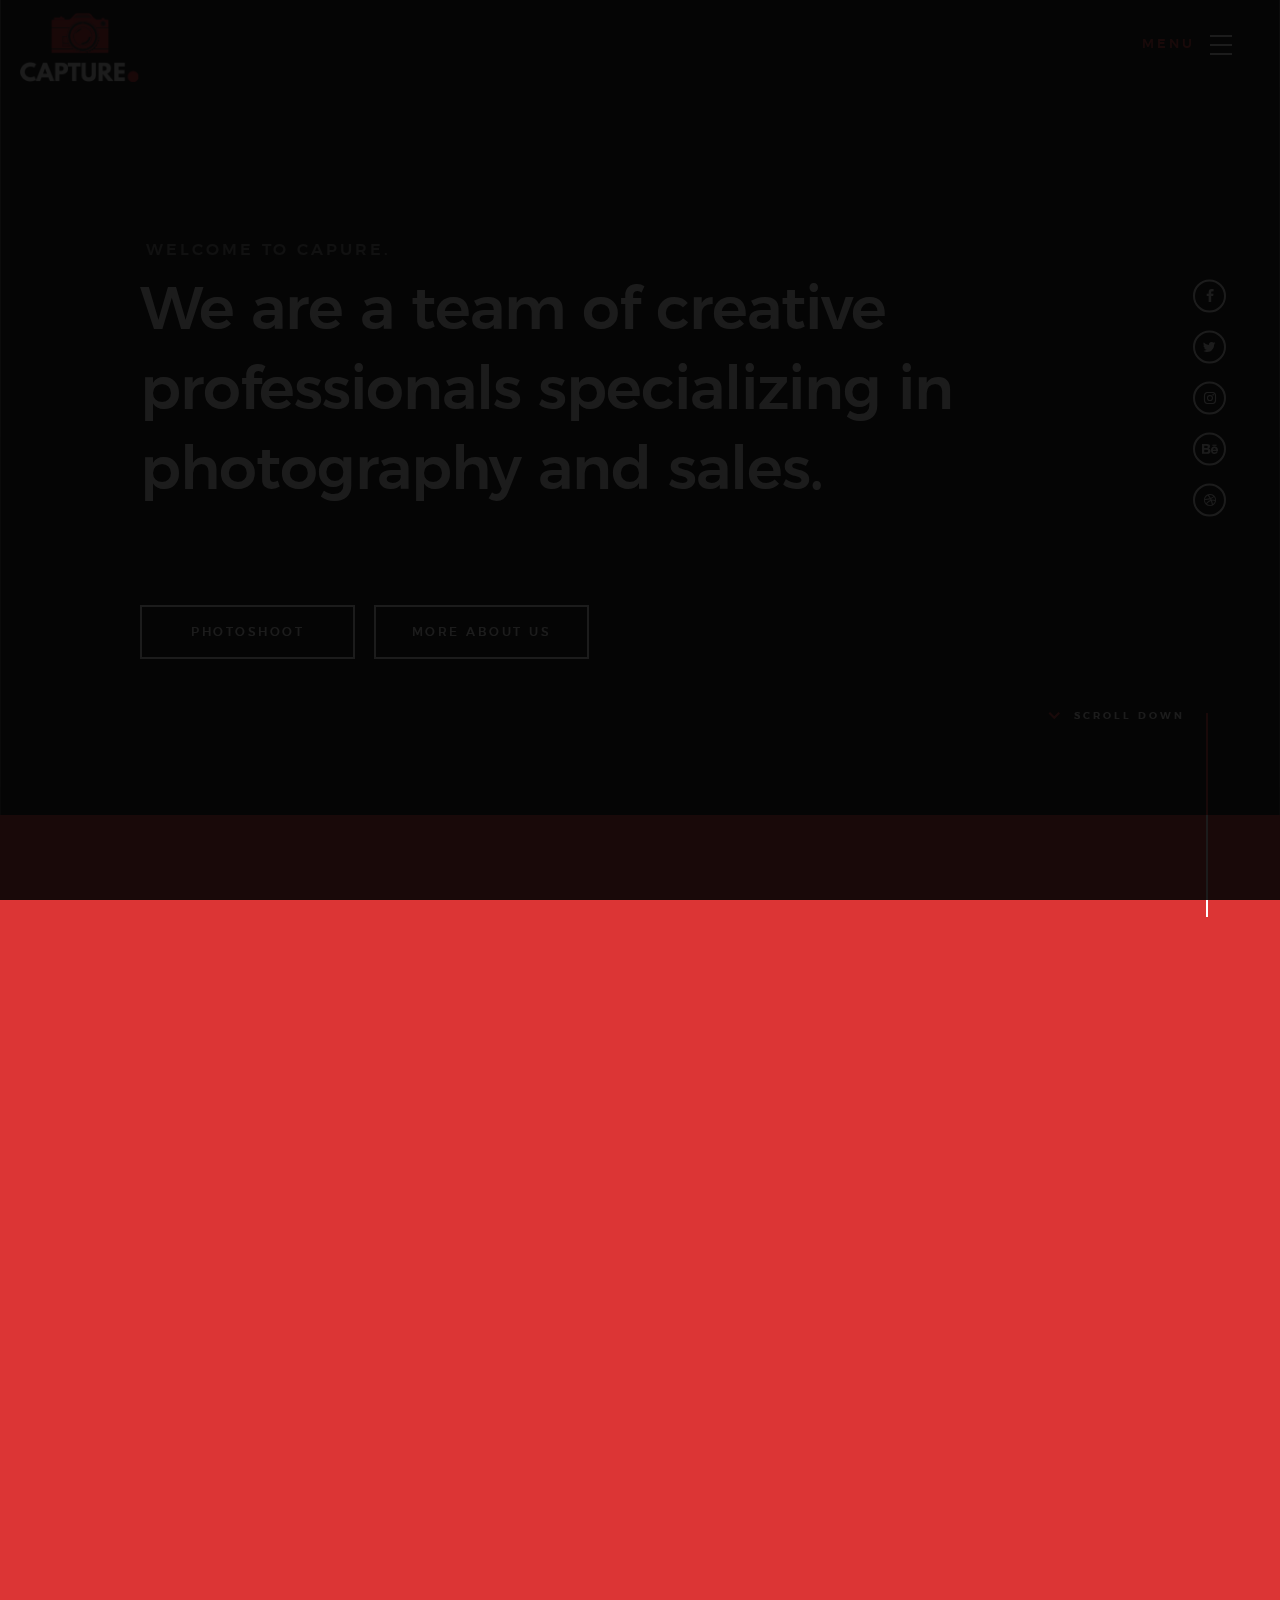
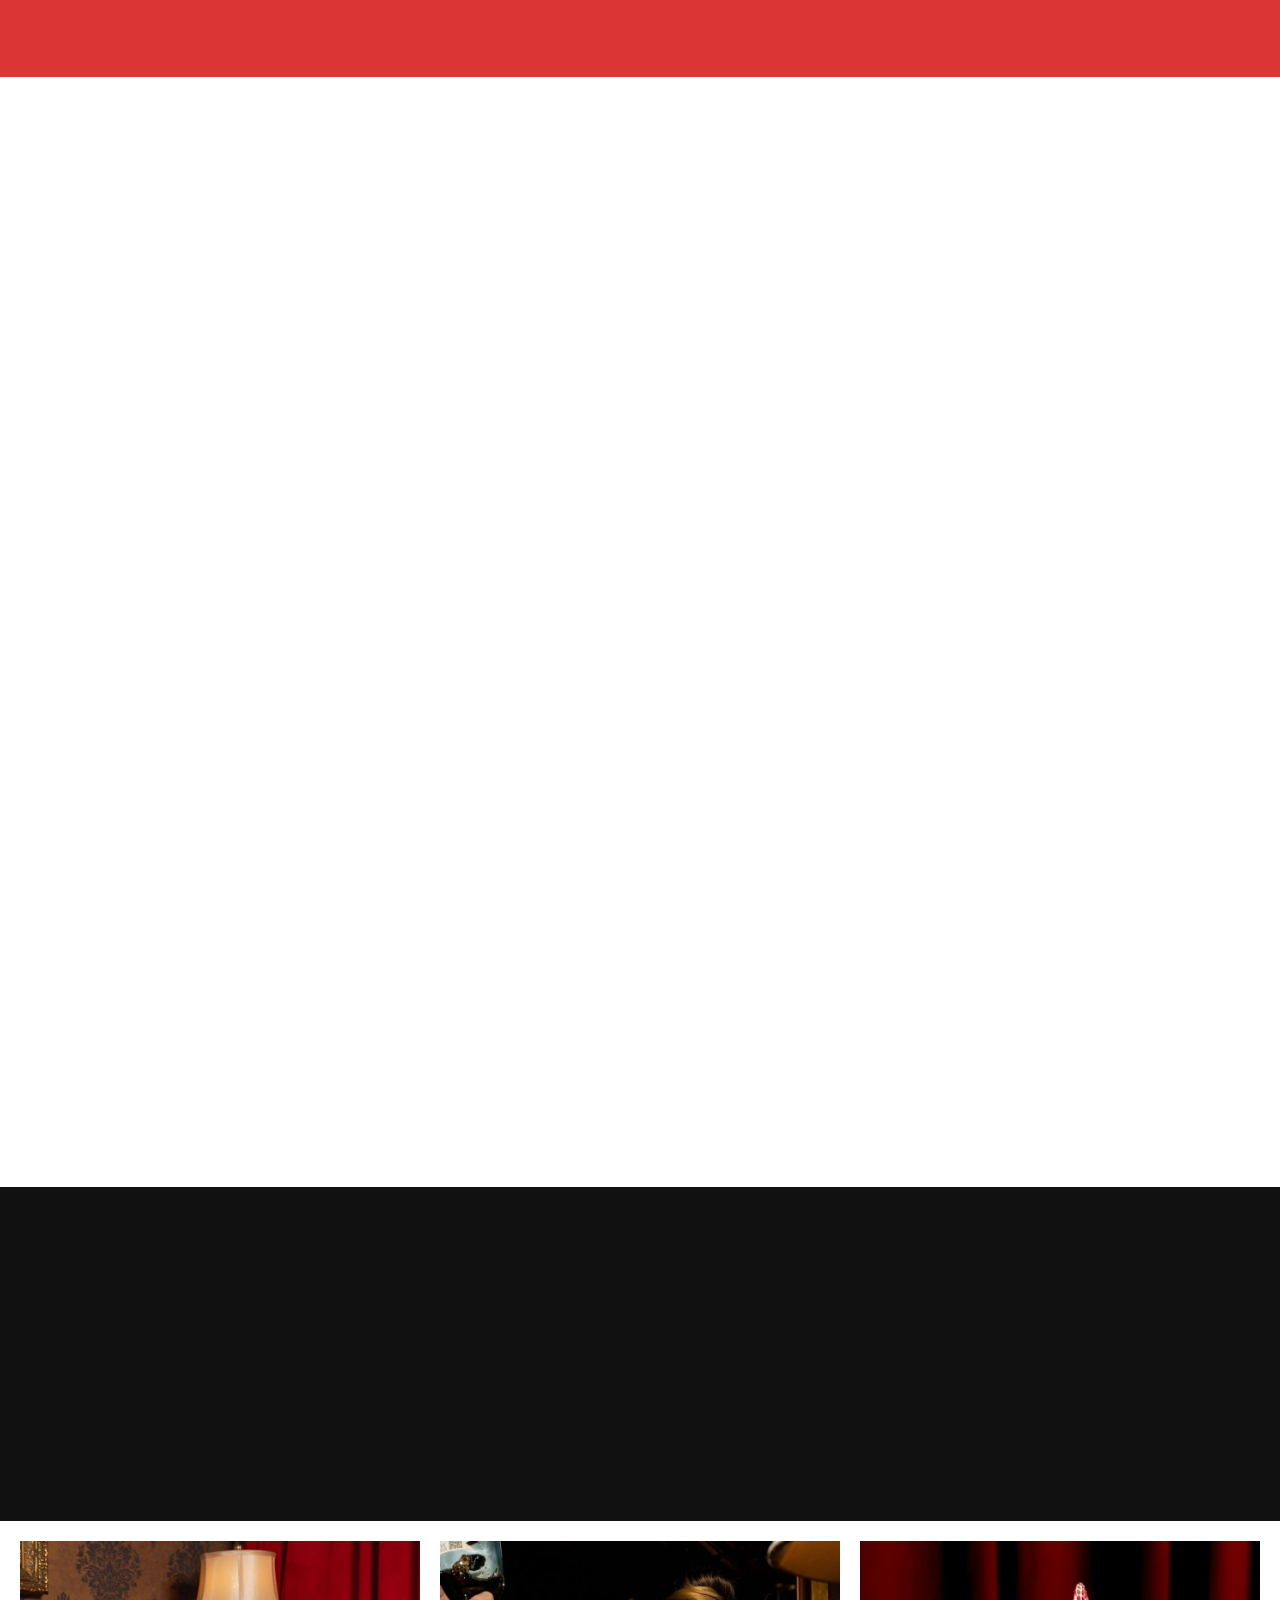
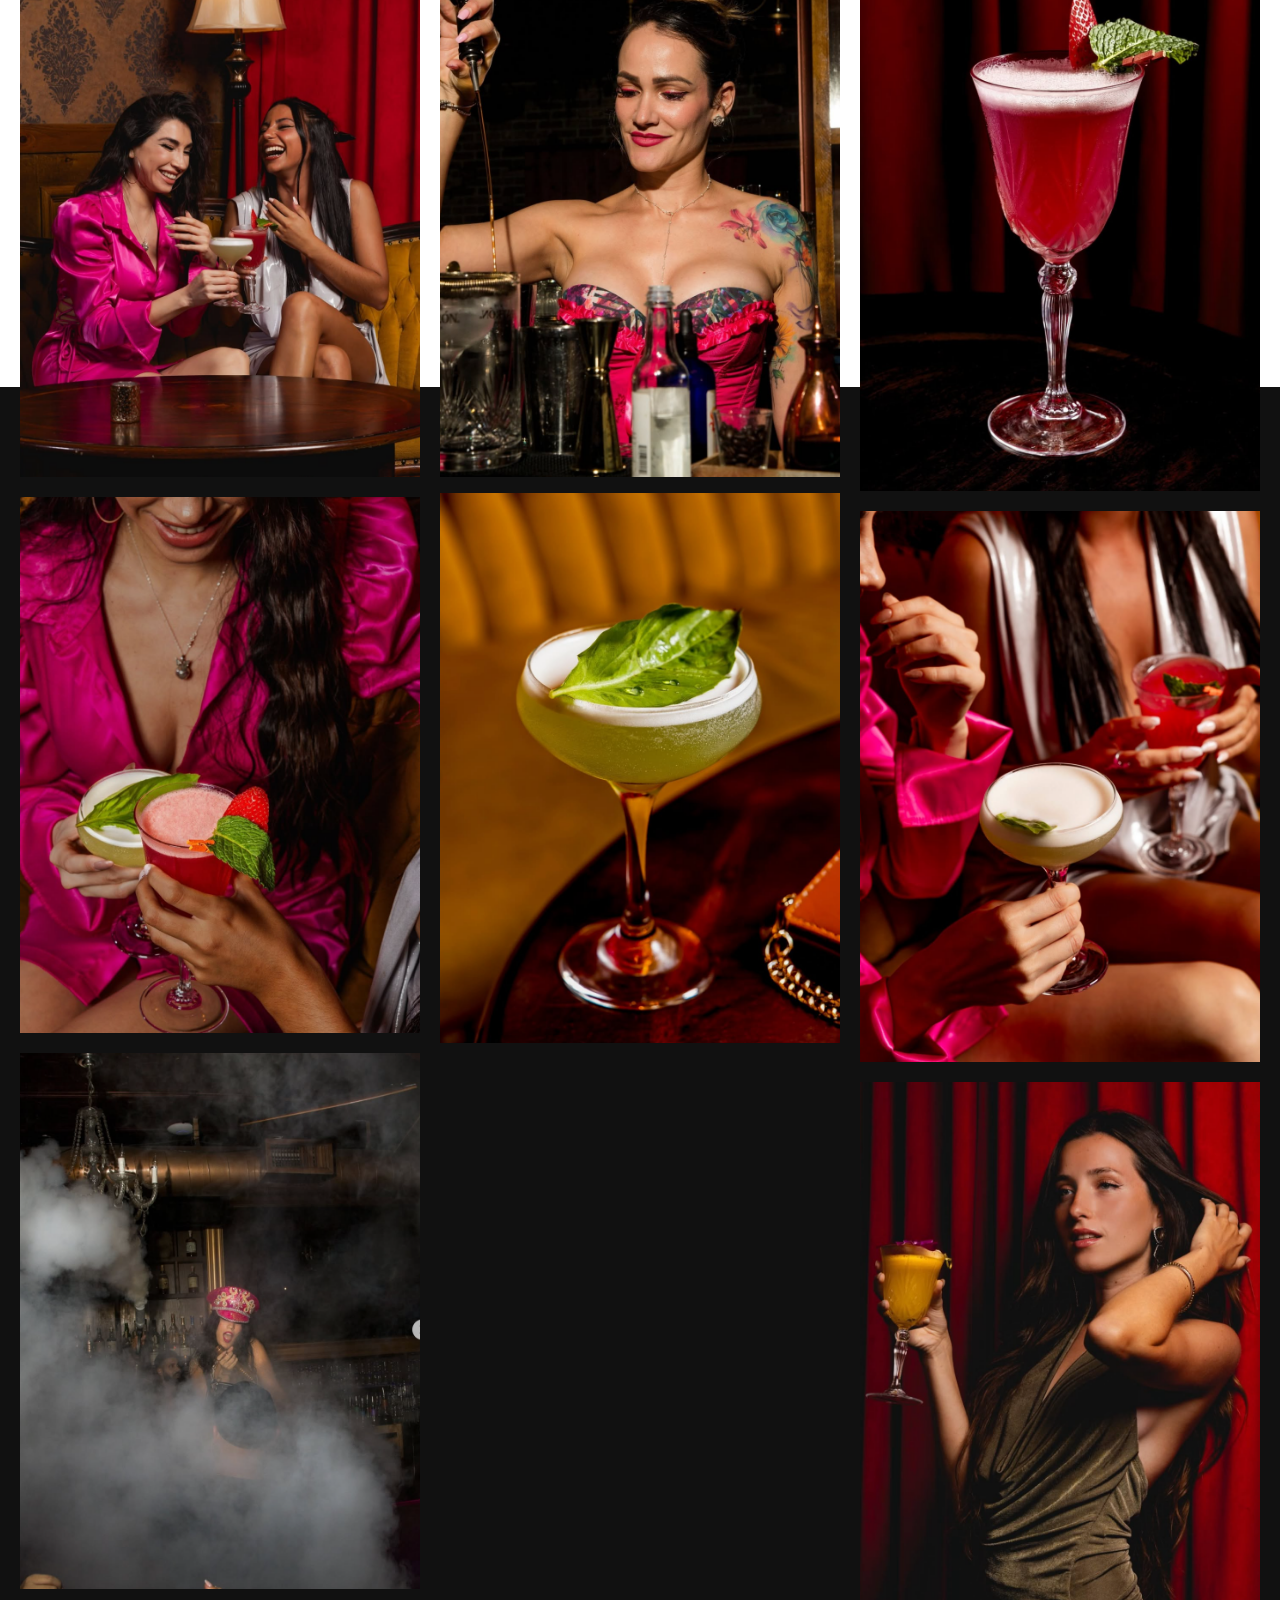
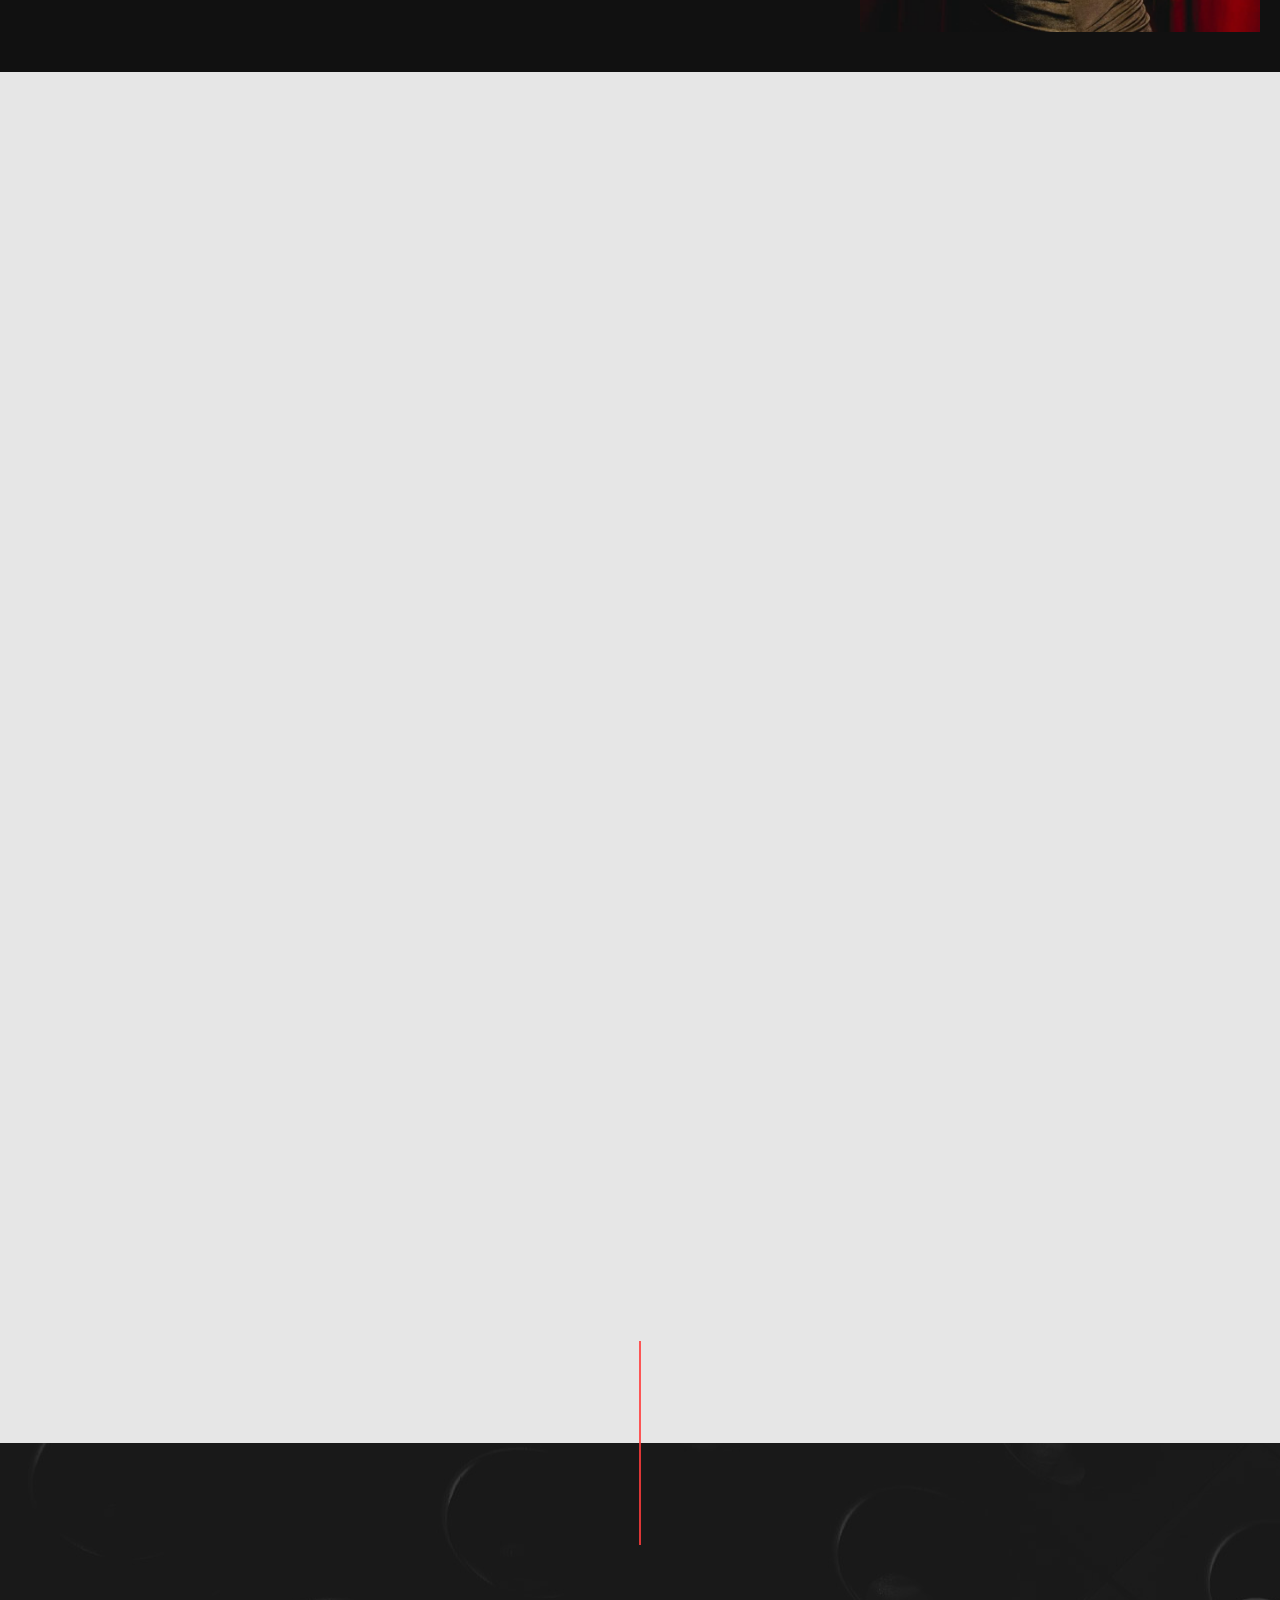
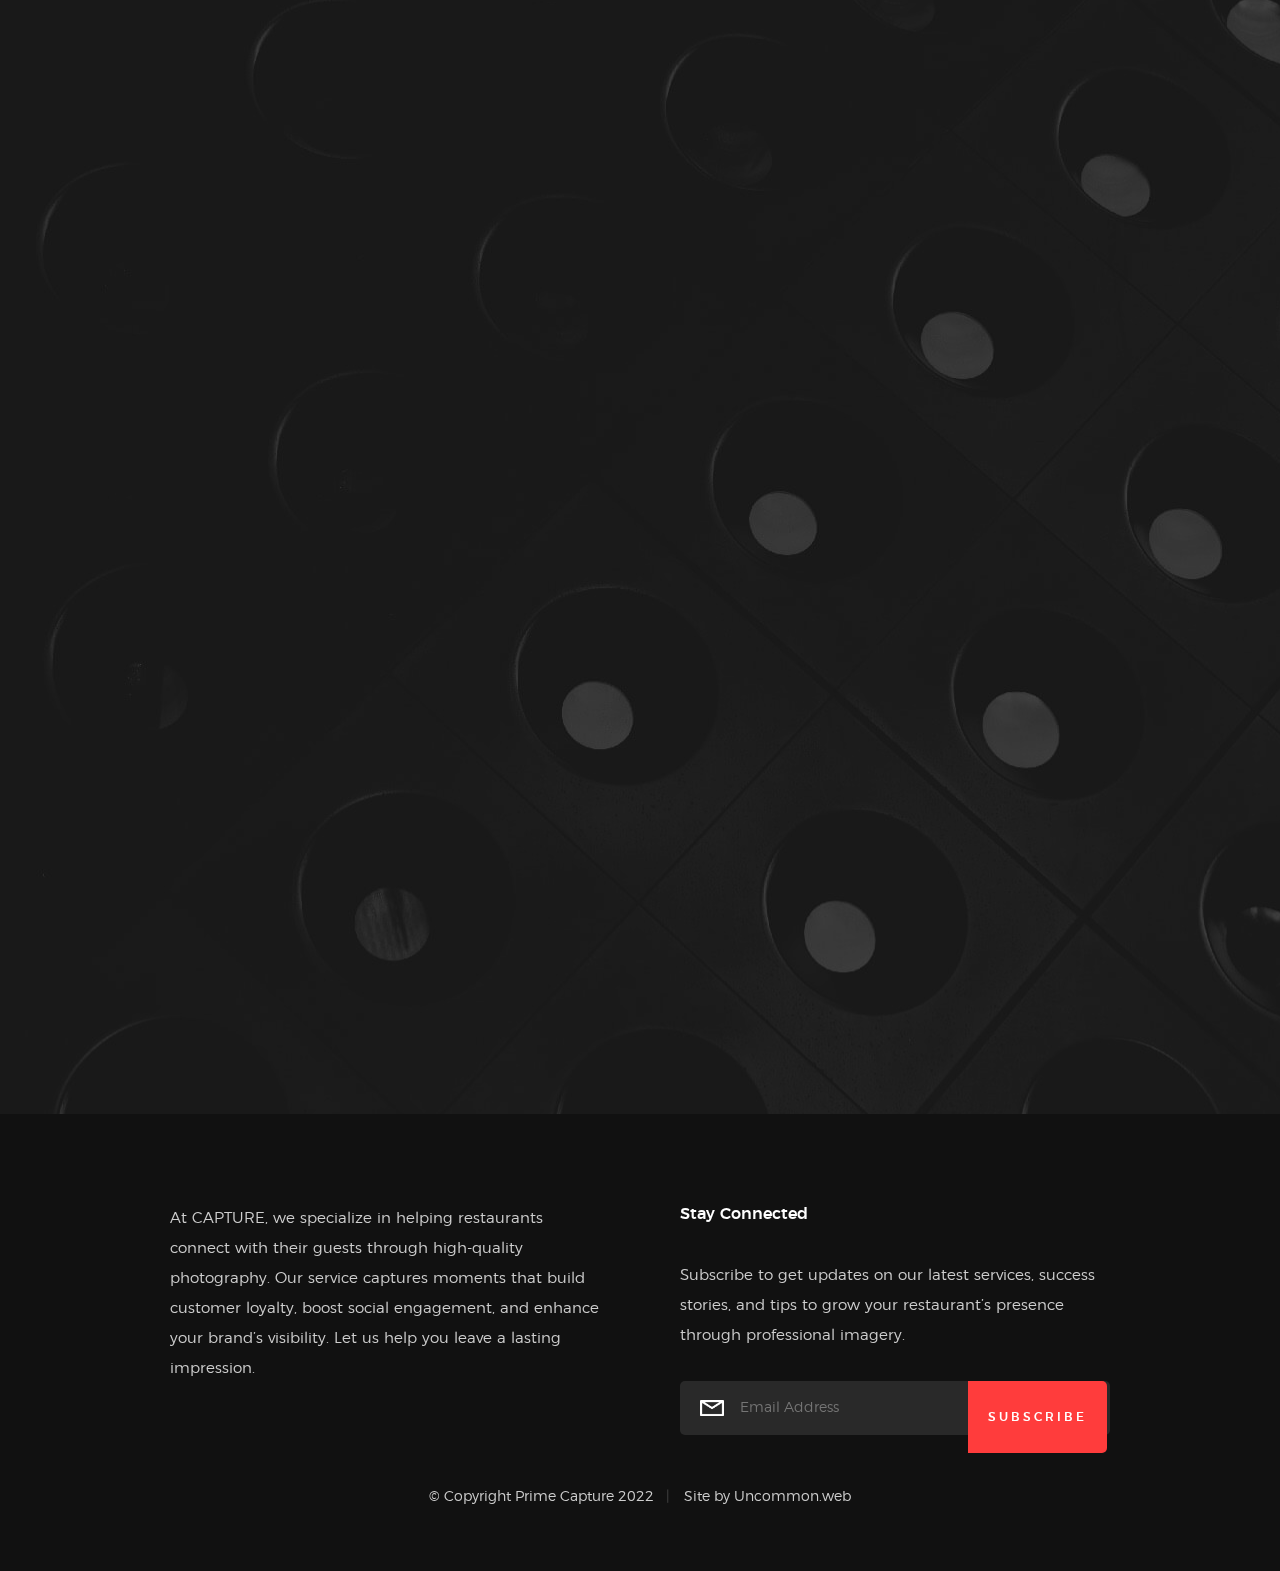
==== commit 156423db: "clients icons changed location" ====
--- a/index.html
+++ b/index.html
@@ -309,14 +309,14 @@
         <div class="row clients-outer" data-aos="fade-up">
             <div class="col-full">
                 <div class="clients"><a href="index.html#0" title="" class="clients__slide"><img
-                            src="images/copper logo.png" /></a> <a href="index.html#0" title=""
-                        class="clients__slide"><img src="images/grails logo.png" /></a> <a href="index.html#0" title=""
-                        class="clients__slide"><img src="images/black market logo.png" /></a> <a href="index.html#0"
-                        title="" class="clients__slide"><img src="images/mojito bar logo.png" /></a> <a
-                        href="index.html#0" title="" class="clients__slide"><img src="images/spanglish logo.png" /></a>
-                    <a href="index.html#0" title="" class="clients__slide"><img src="images/clients/firefox.png" /></a>
-                    <a href="index.html#0" title="" class="clients__slide"><img src="images/clients/joomla.png" /></a>
-                    <a href="index.html#0" title="" class="clients__slide"><img src="images/clients/magento.png" /></a>
+                            src="images/clients/copper logo.png" /></a> <a href="index.html#0" title=""
+                        class="clients__slide"><img src="images/clients/grails logo.png" /></a> <a href="index.html#0" title=""
+                        class="clients__slide"><img src="images/clients/black market logo.png" /></a> <a href="index.html#0"
+                        title="" class="clients__slide"><img src="images/clients/mojito bar logo.png" /></a> <a
+                        href="index.html#0" title="" class="clients__slide"><img src="images/clients/spanglish logo.png" /></a>
+                    <a href="index.html#0" title="" class="clients__slide"><img src="images/clients/.png" /></a>
+                    <a href="index.html#0" title="" class="clients__slide"><img src="images/clients/.png" /></a>
+                    <a href="index.html#0" title="" class="clients__slide"><img src="images/clients/.png" /></a>
                 </div>
             </div>
         </div>
@@ -327,7 +327,7 @@
                         <p>Capture provides a unique marketing tool for restaurants, capturing guests' emotions and making their dining experience unforgettable. By turning moments into meaningful photos, it strengthens the bond between restaurants and their customers.
                         </p><img src="images/avatars/foundericon.png" alt="Author image" class="testimonials__avatar">
                         <div class="testimonials__info"> <span class="testimonials__name">Founder and CEO</span> <span
-                                class="testimonials__pos">Ivan Kolos,  
+                                class="testimonials__pos">Ivan Kolos  
                                 </span></div>
                     </div>
                    <!--- <div class="testimonials__slide">
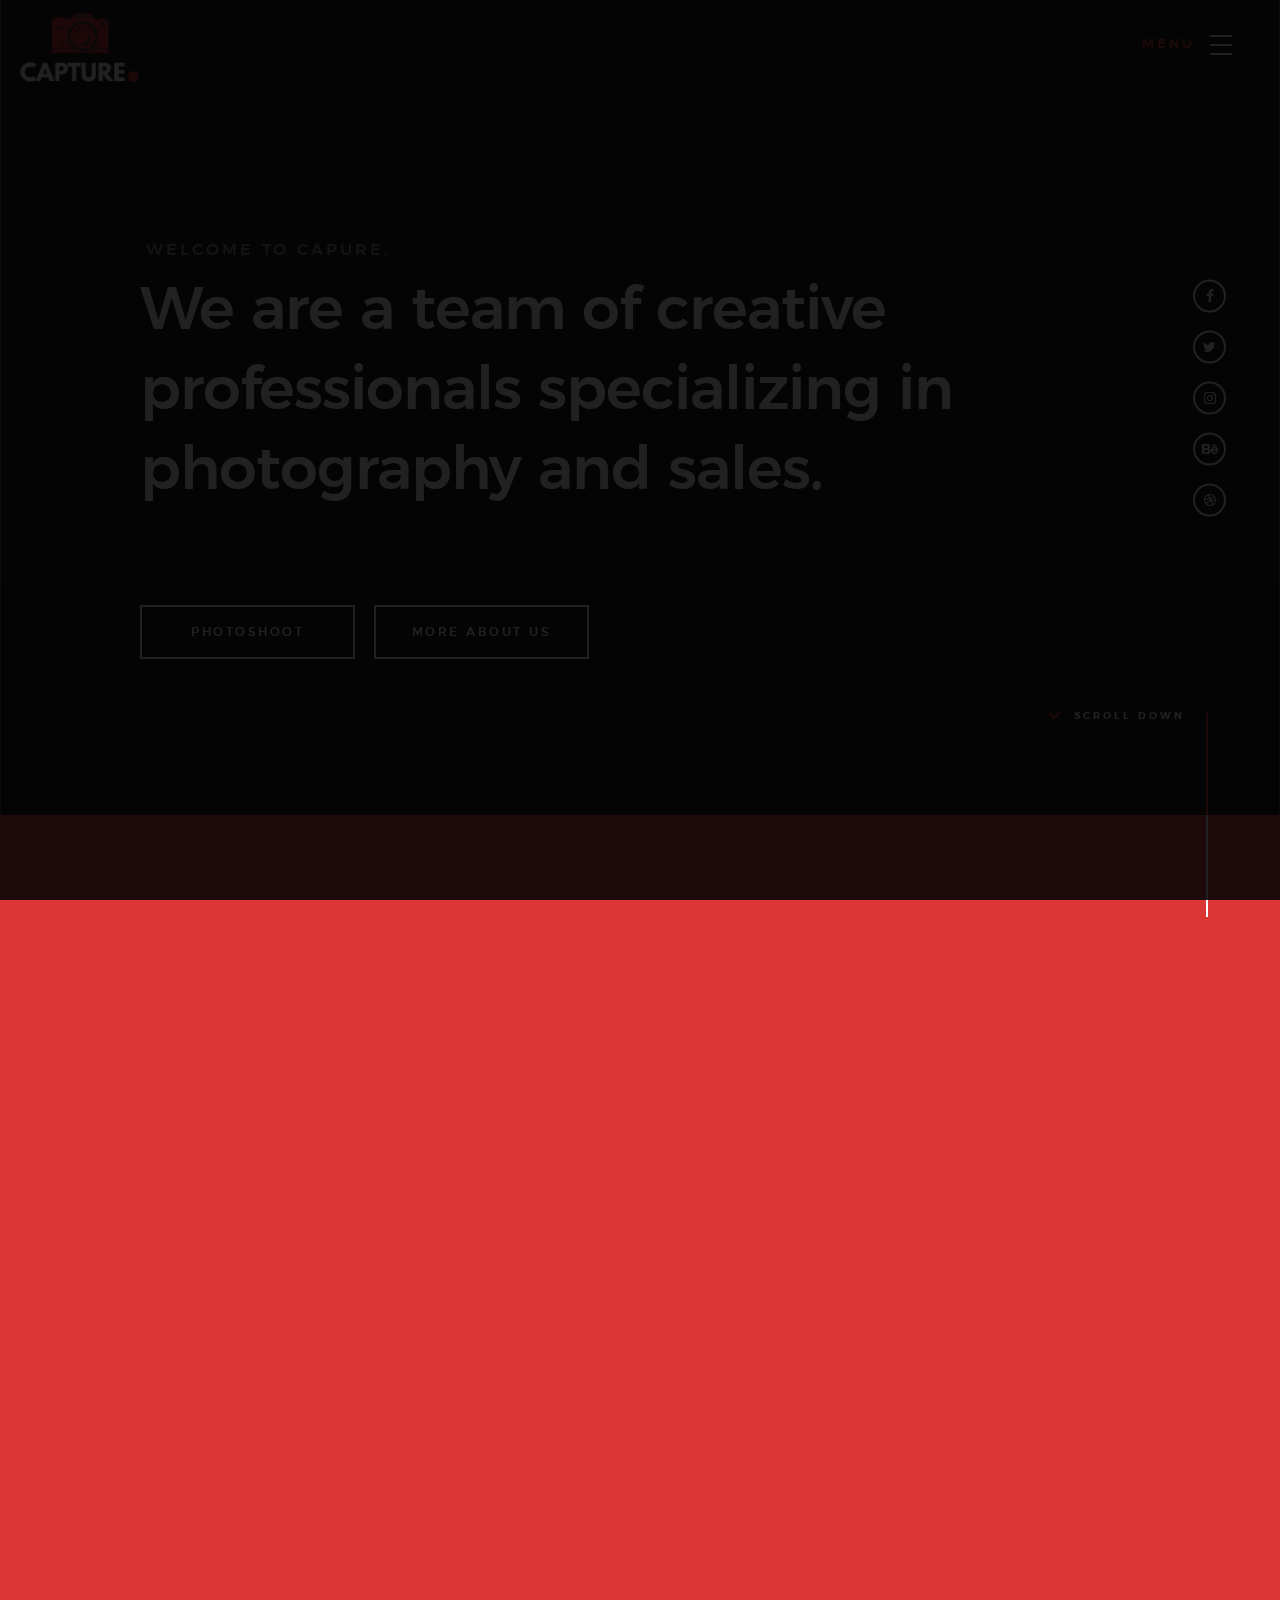
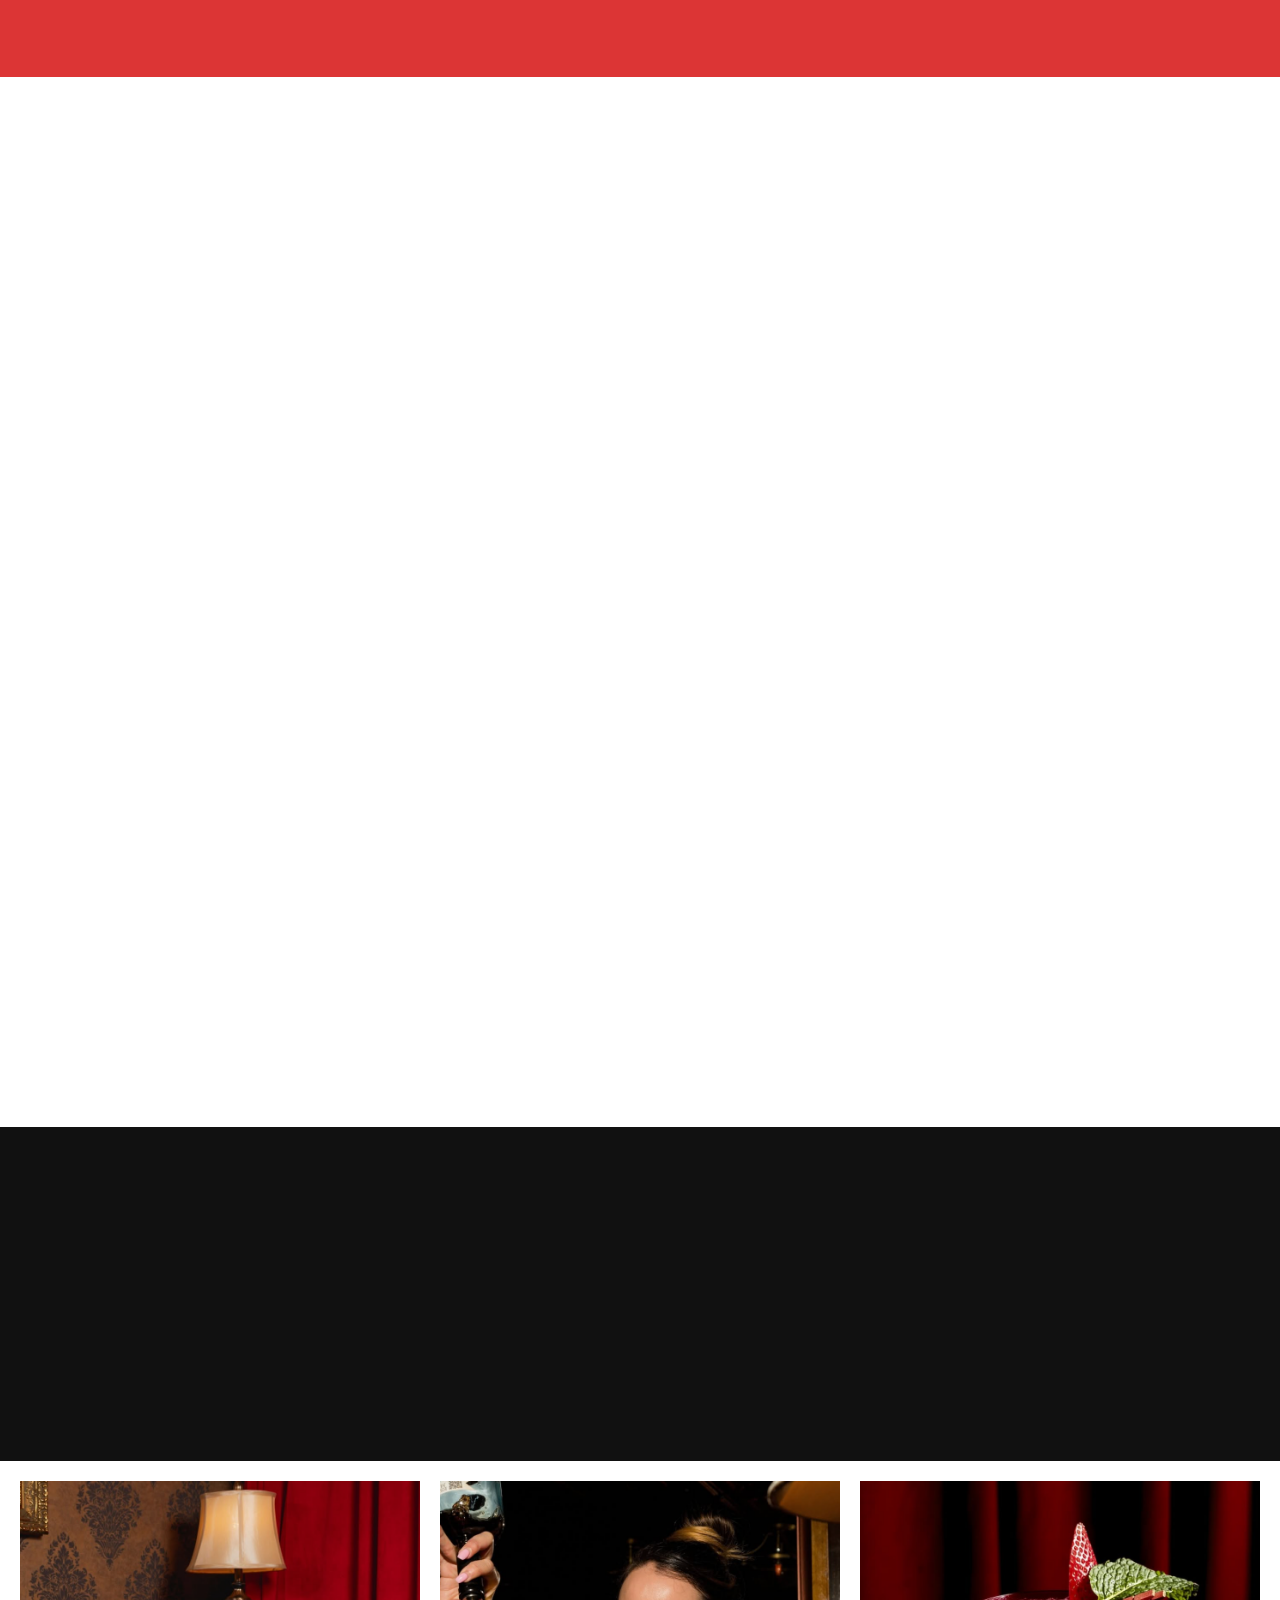
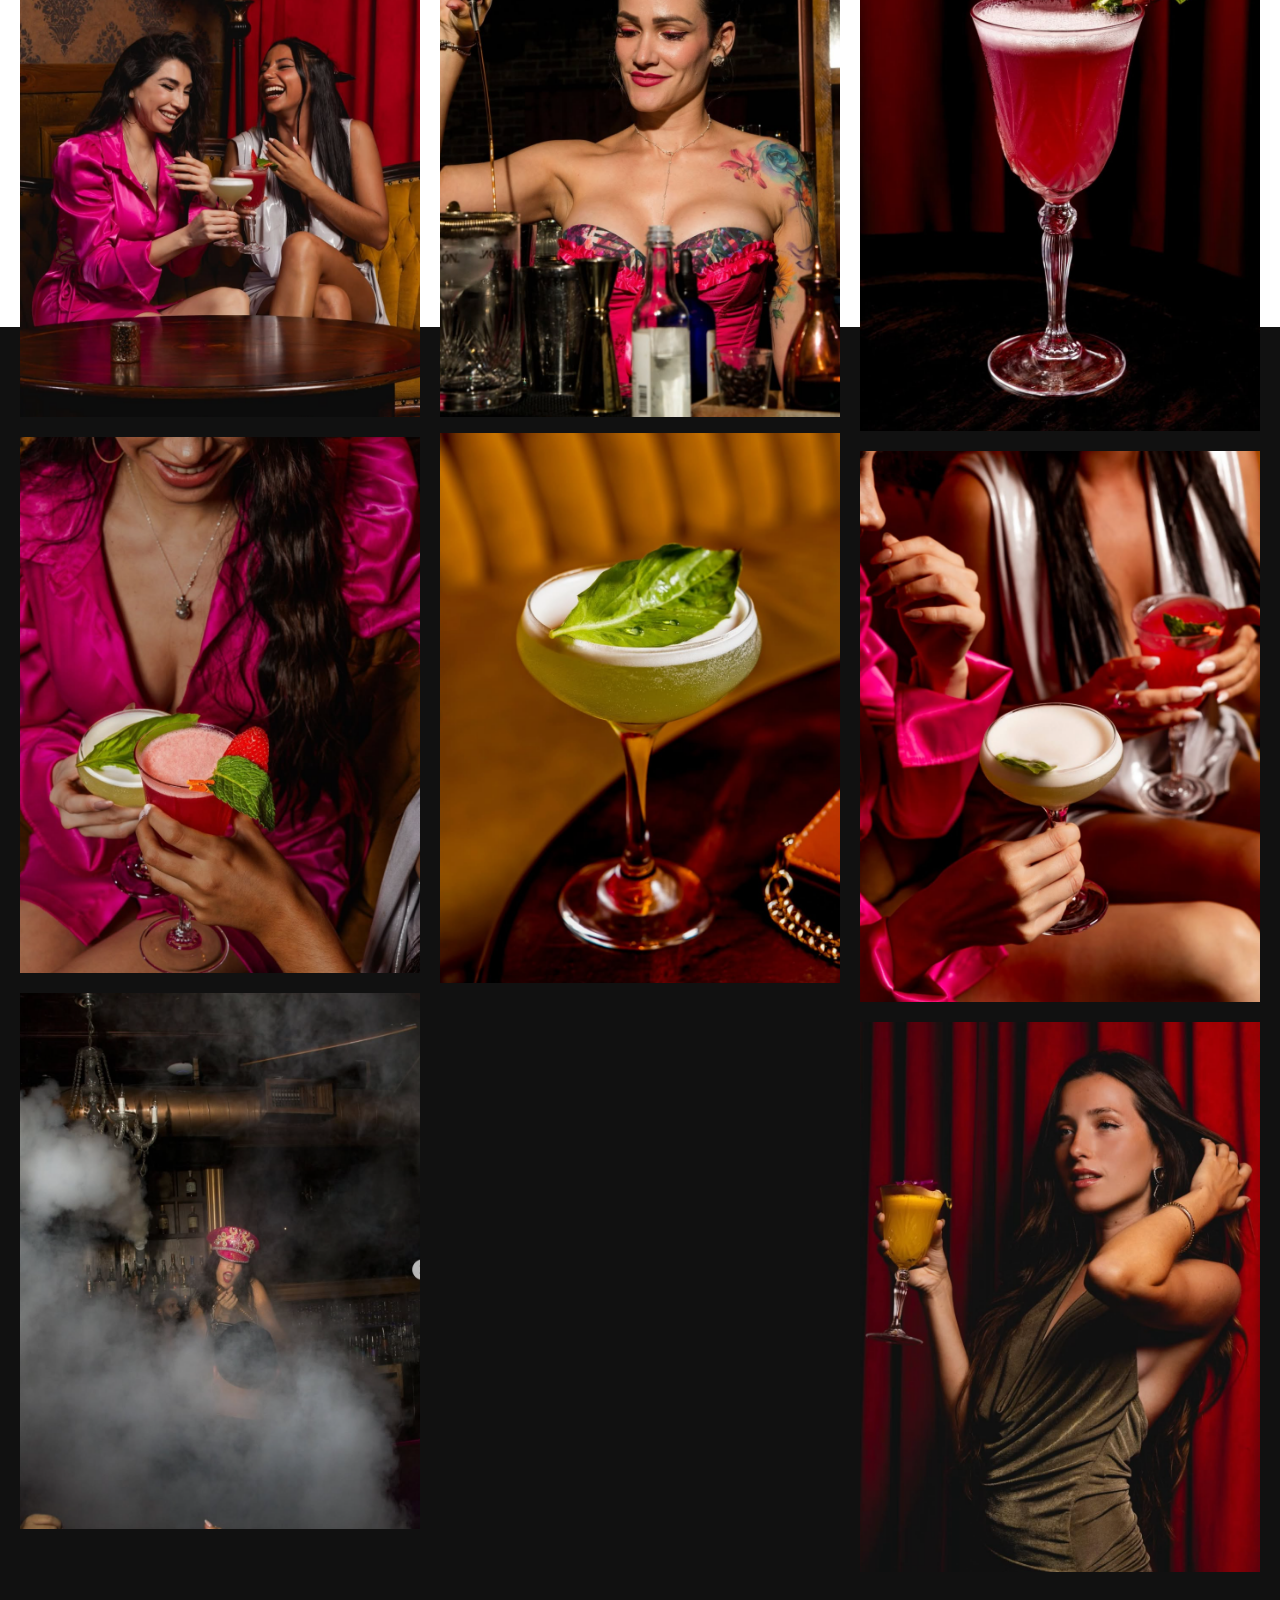
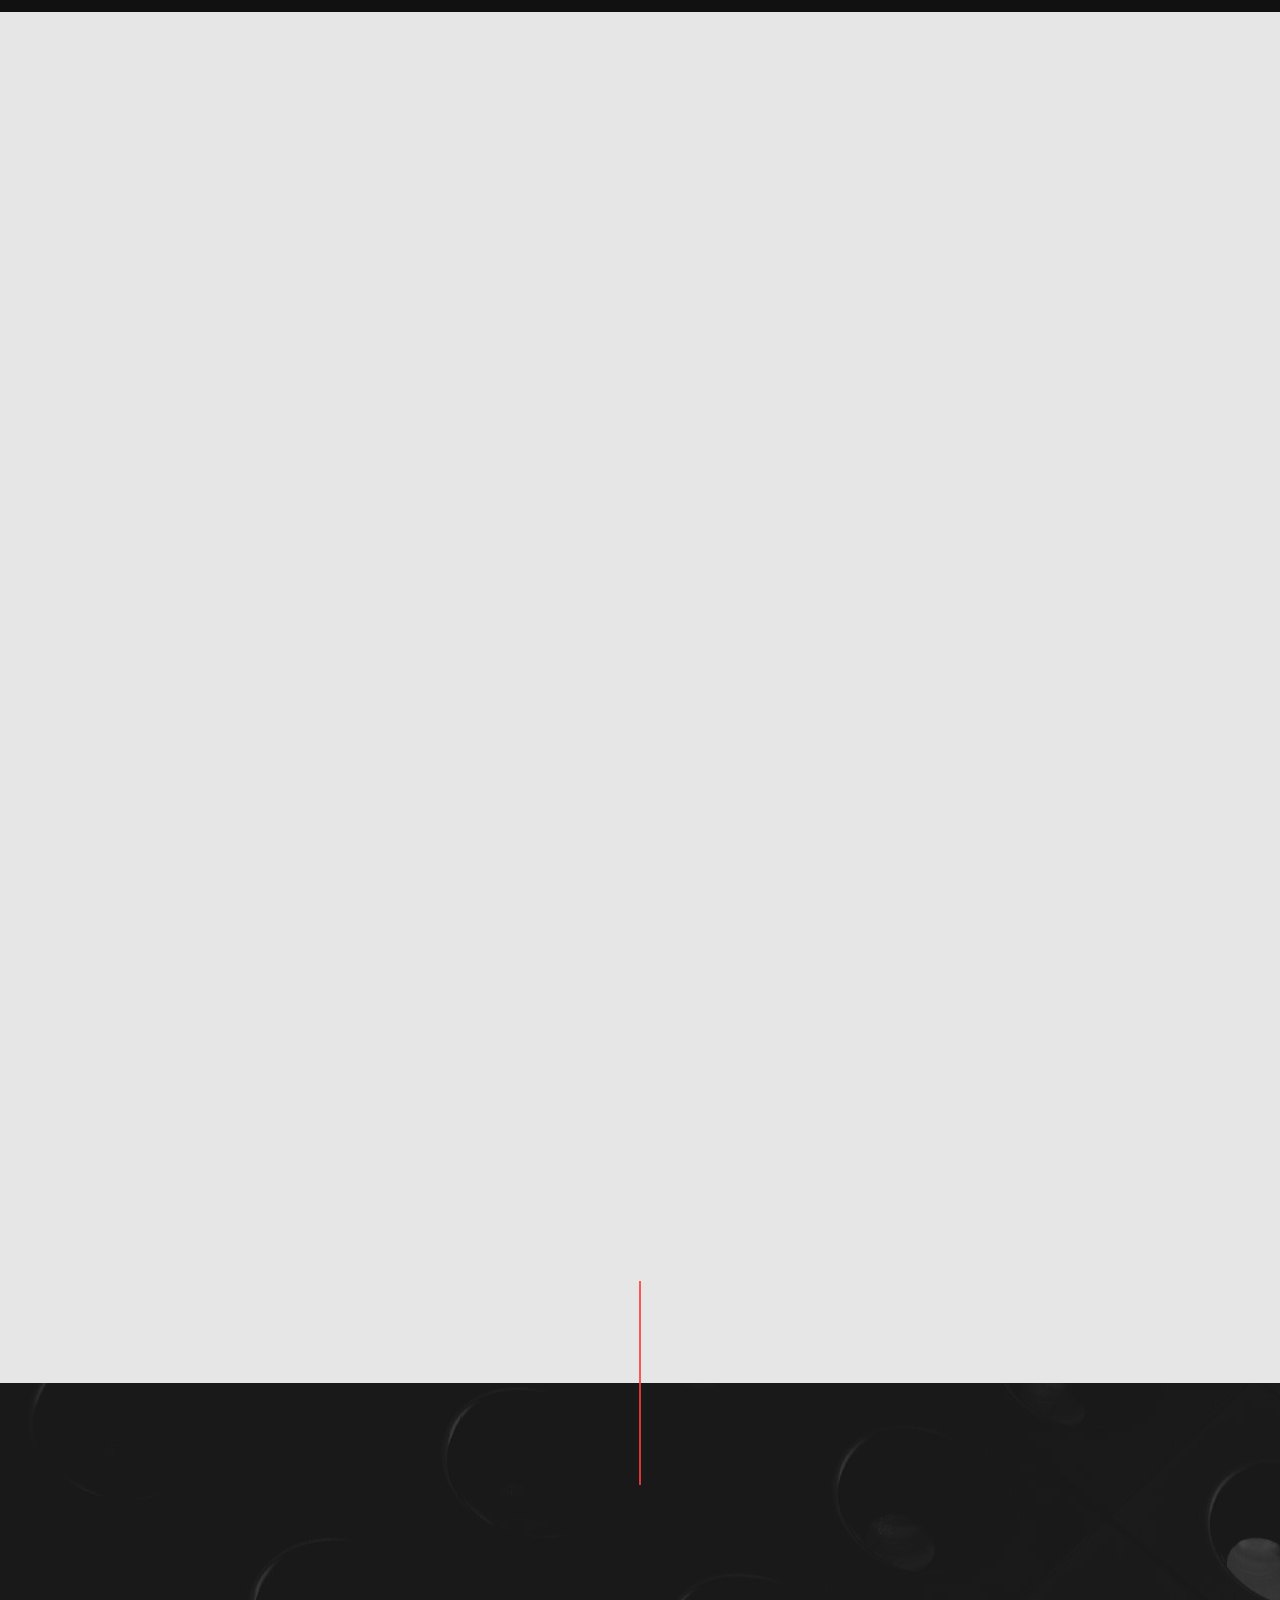
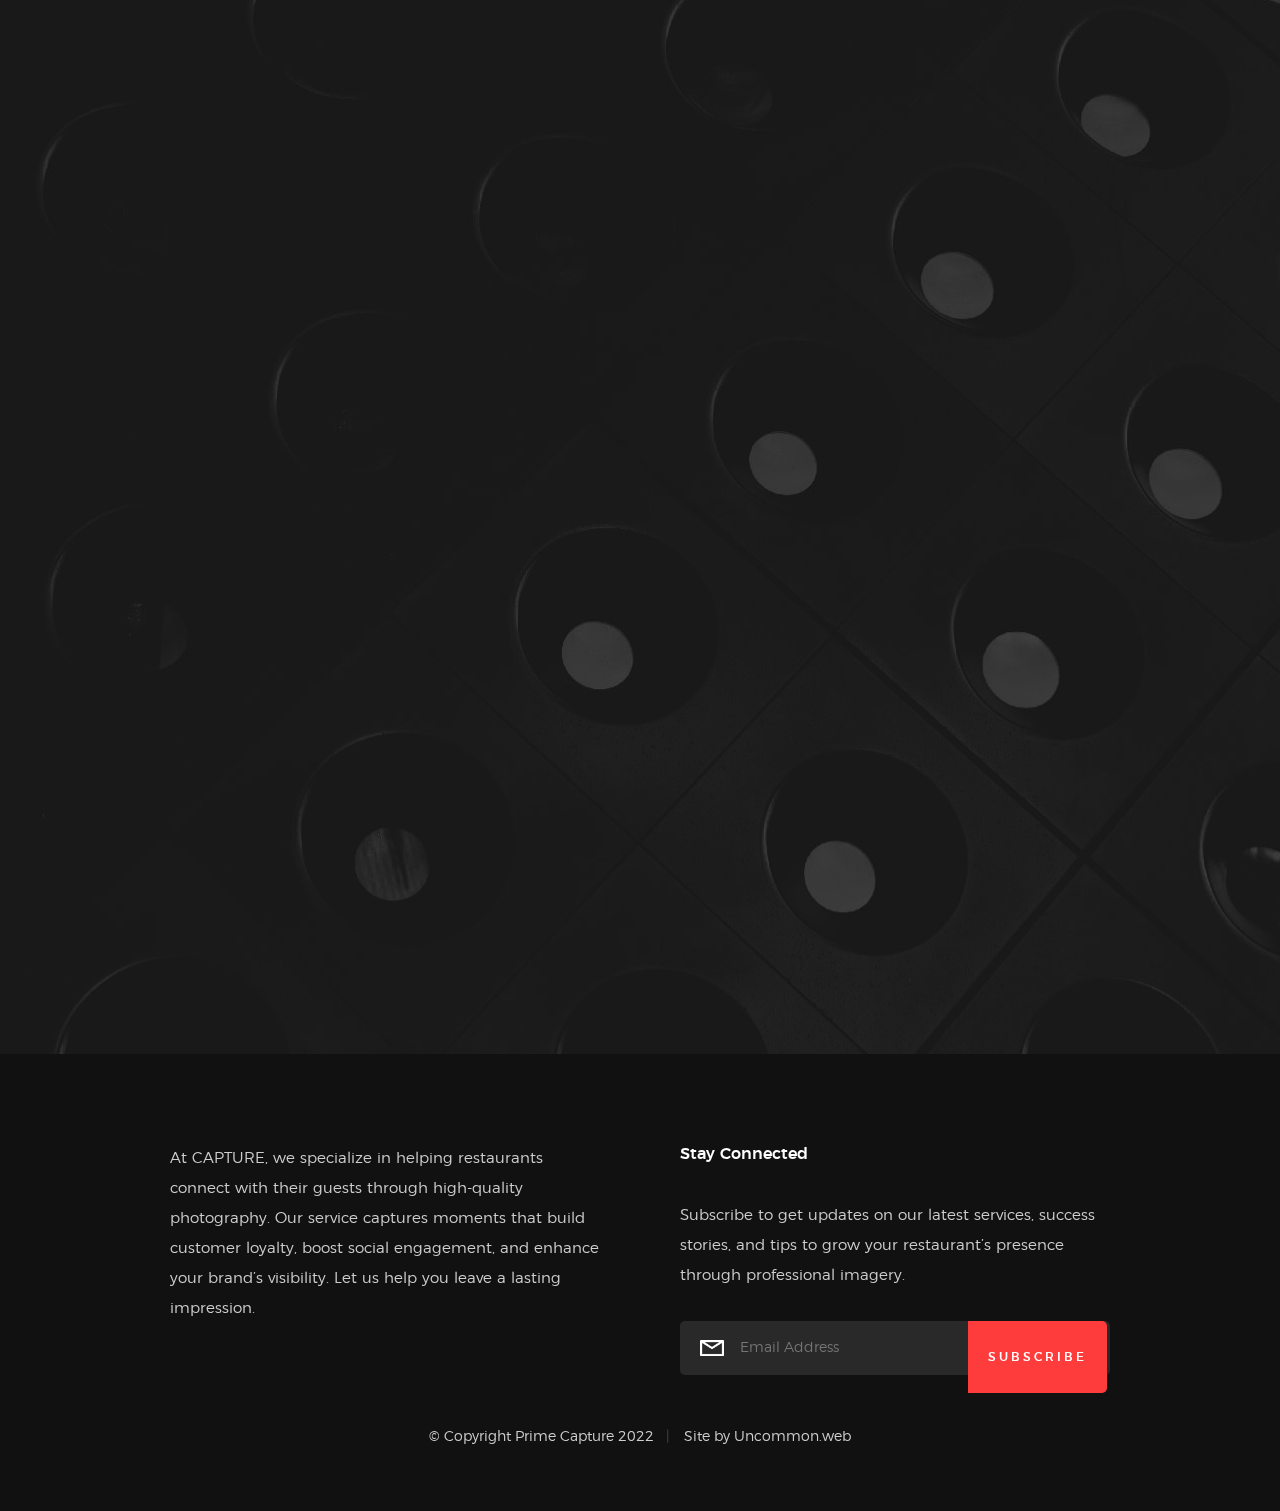
==== commit f59a83a0: "what we do" ====
--- a/index.html
+++ b/index.html
@@ -123,29 +123,29 @@
             <div class="col-block service-item" data-aos="fade-up">
                 <div class="service-icon"> <i class="icon-group"></i></div>
                 <div class="service-text">
-                    <h3 class="h2">Event Photography</h3>
-                    <p>Capture your guests’ most memorable dining experiences with professional, candid, or posed photography tailored to your restaurant’s atmosphere.</p>
+                    <h3 class="h2">Marketing </h3>
+                    <p>We enhance your restaurant’s success with increased Google Reviews and Instagram engagement.</p>
                 </div>
             </div>
             <div class="col-block service-item" data-aos="fade-up">
                 <div class="service-icon"> <i class="icon-megaphone"></i></div>
                 <div class="service-text">
-                    <h3 class="h2">Branded Photo Designs</h3>
-                    <p>Enhance every photo with your restaurant’s logo and branding. Keep your name in guests’ minds as they share their personalized photos on social media.</p>
+                    <h3 class="h2">Traffic boost</h3>
+                    <p>We drive foot traffic and elevate customer retention for your restaurant.</p>
                 </div>
             </div>
             <div class="col-block service-item" data-aos="fade-up">
                 <div class="service-icon"> <i class="icon-earth"></i></div>
                 <div class="service-text">
-                    <h3 class="h2">Marketing Integration</h3>
-                    <p>Boost your restaurant’s online presence by turning every photo into a promotional opportunity. Drive traffic to your social media and increase brand visibility.</p>
+                    <h3 class="h2">Event Photography</h3>
+                    <p>Capture guests' dining moments with photography tailored to your restaurant.</p>
                 </div>
             </div>
             <div class="col-block service-item" data-aos="fade-up">
                 <div class="service-icon"> <i class="icon-cube"></i></div>
                 <div class="service-text">
                     <h3 class="h2">On-Site Setup and Support</h3>
-                    <p>We provide a seamless experience with fully managed equipment and a professional team on-site to handle everything from setup to final delivery.</p>
+                    <p>We provide a seamless experience with fully managed equipment and a professional team on-site.</p>
                 </div>
             </div>
             <div class="col-block service-item" data-aos="fade-up">
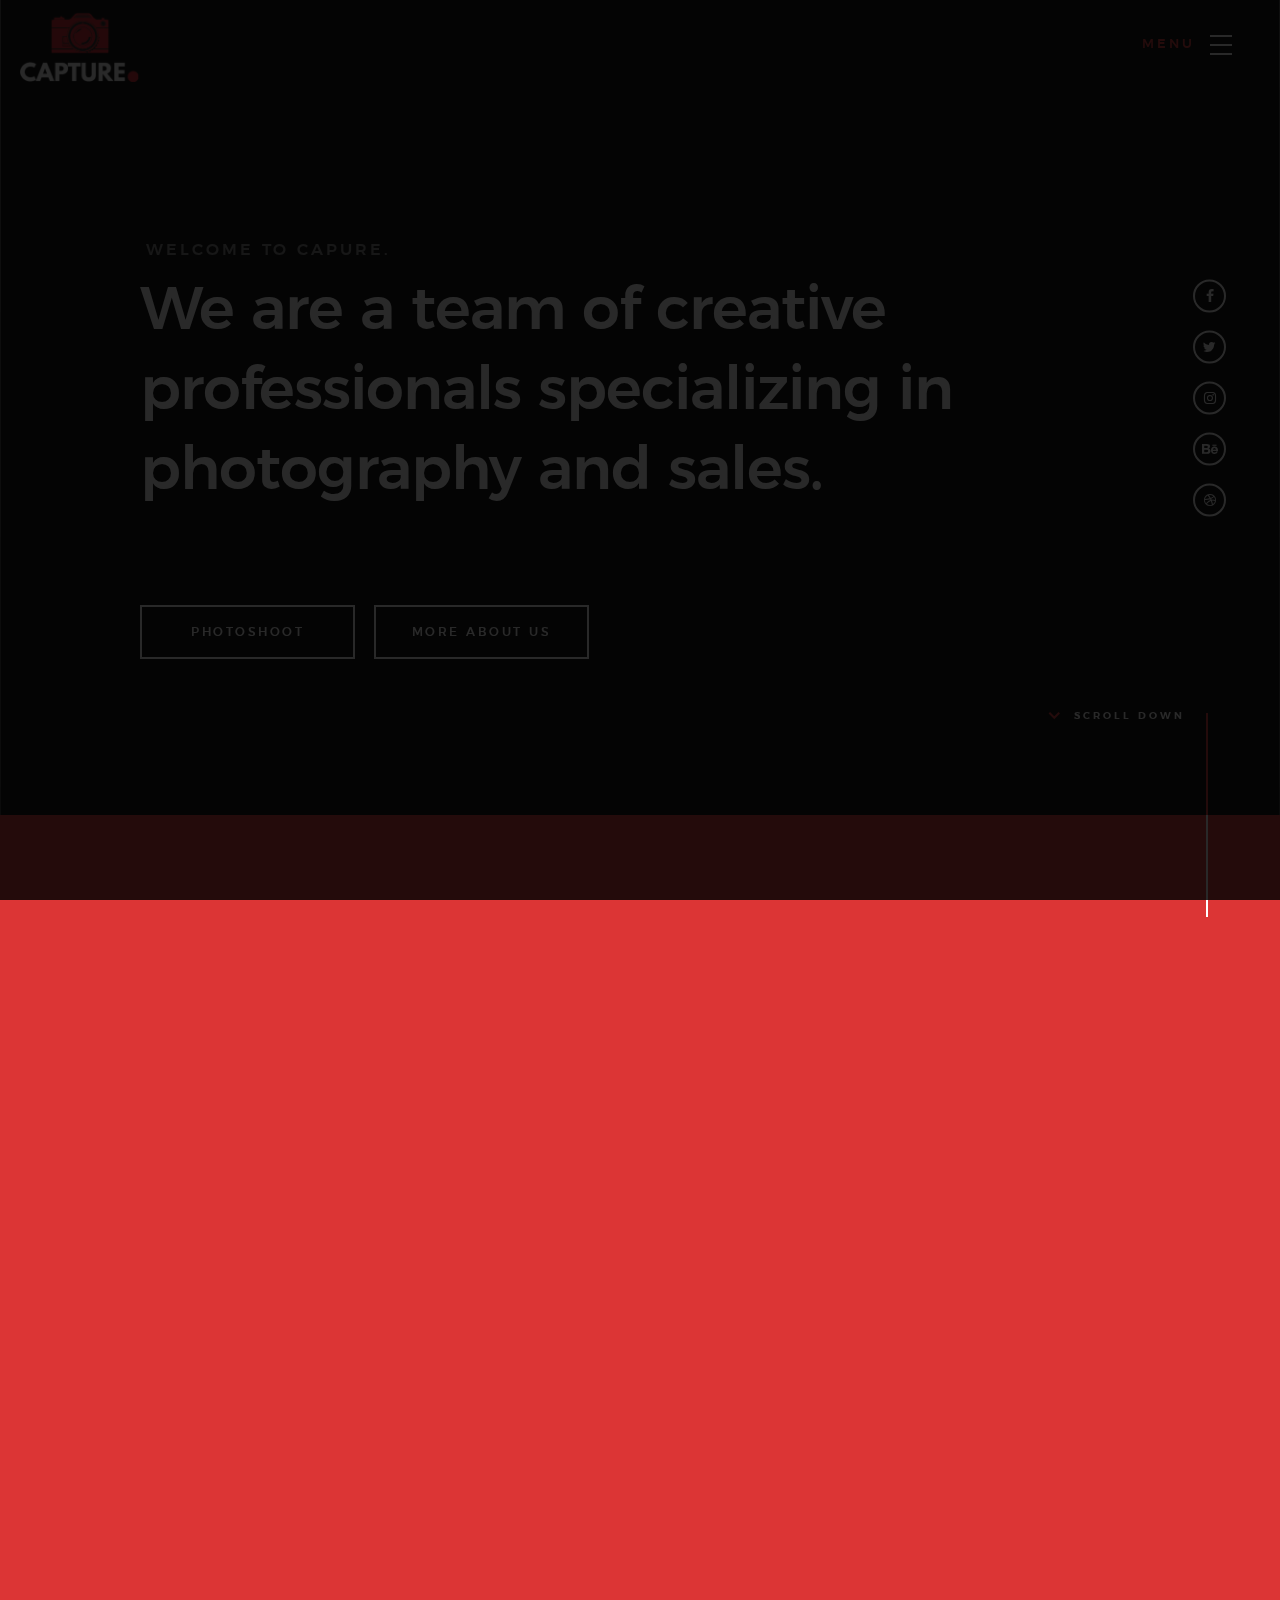
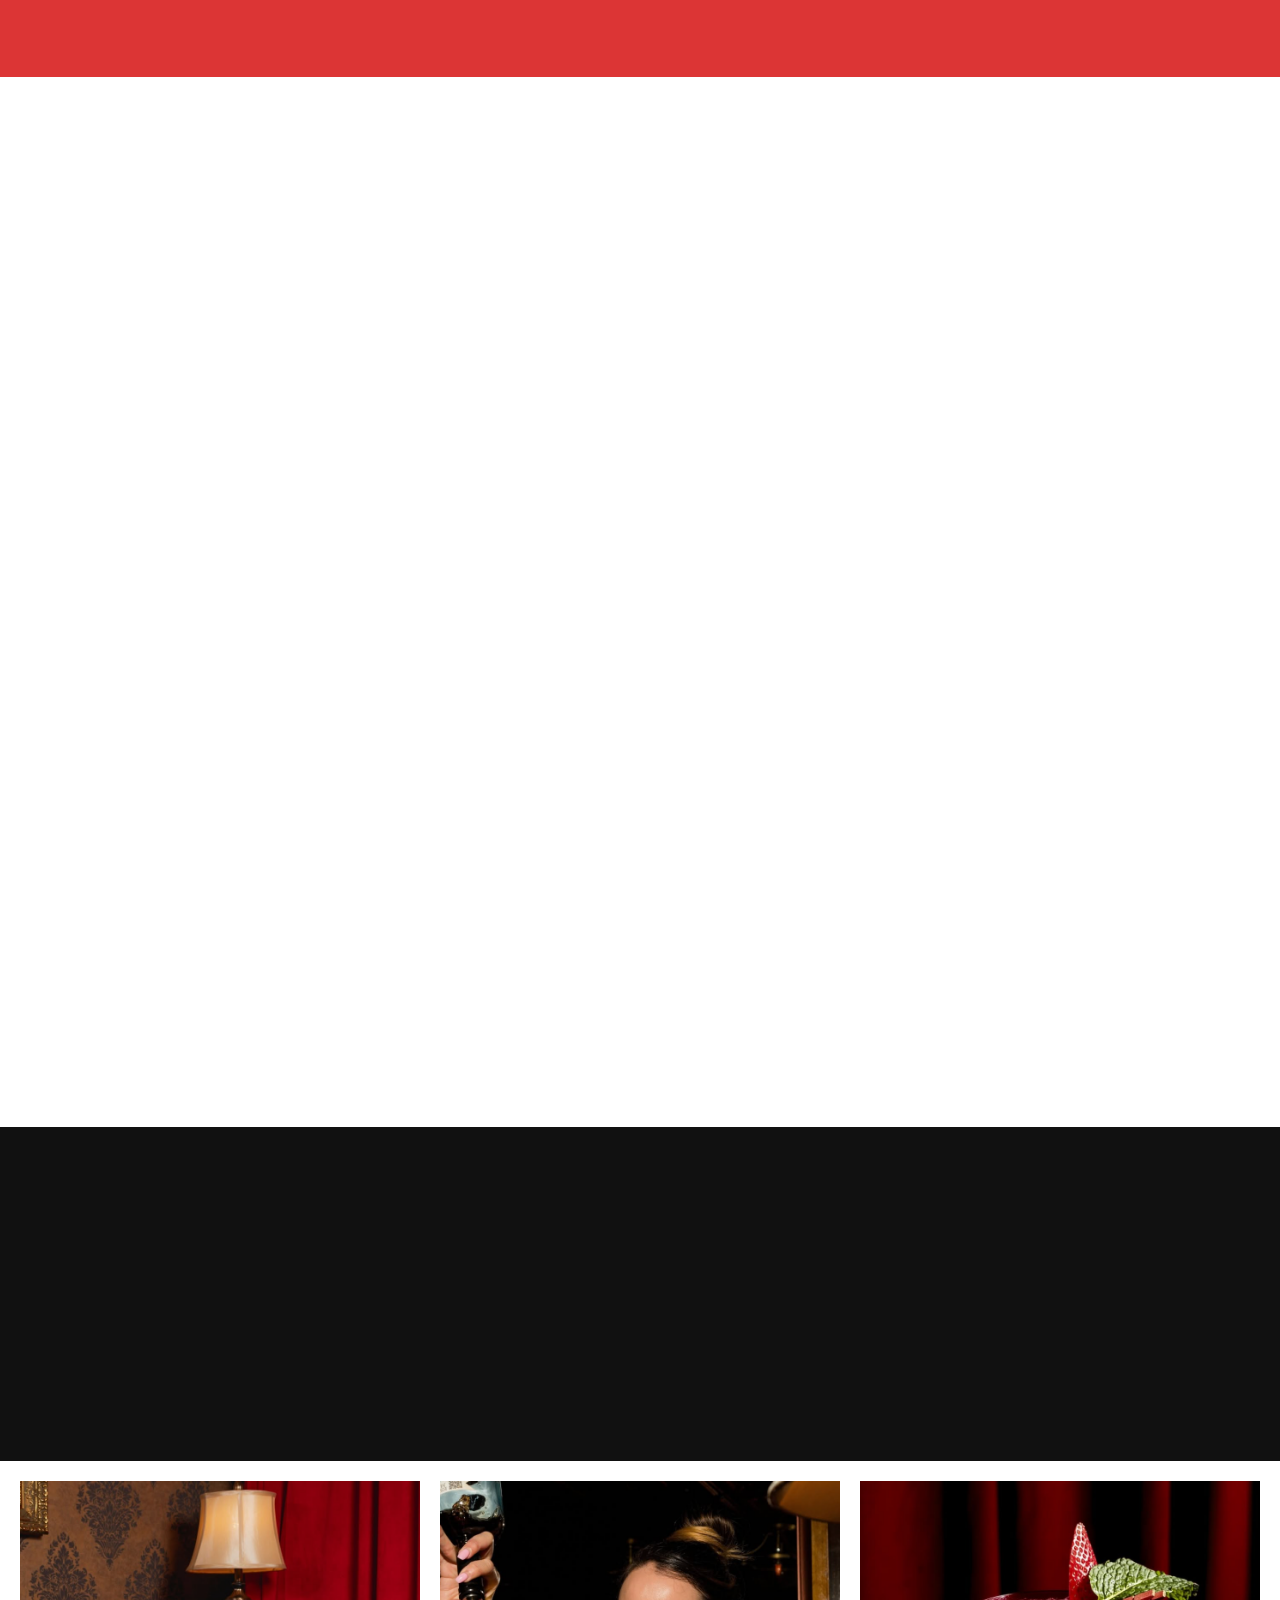
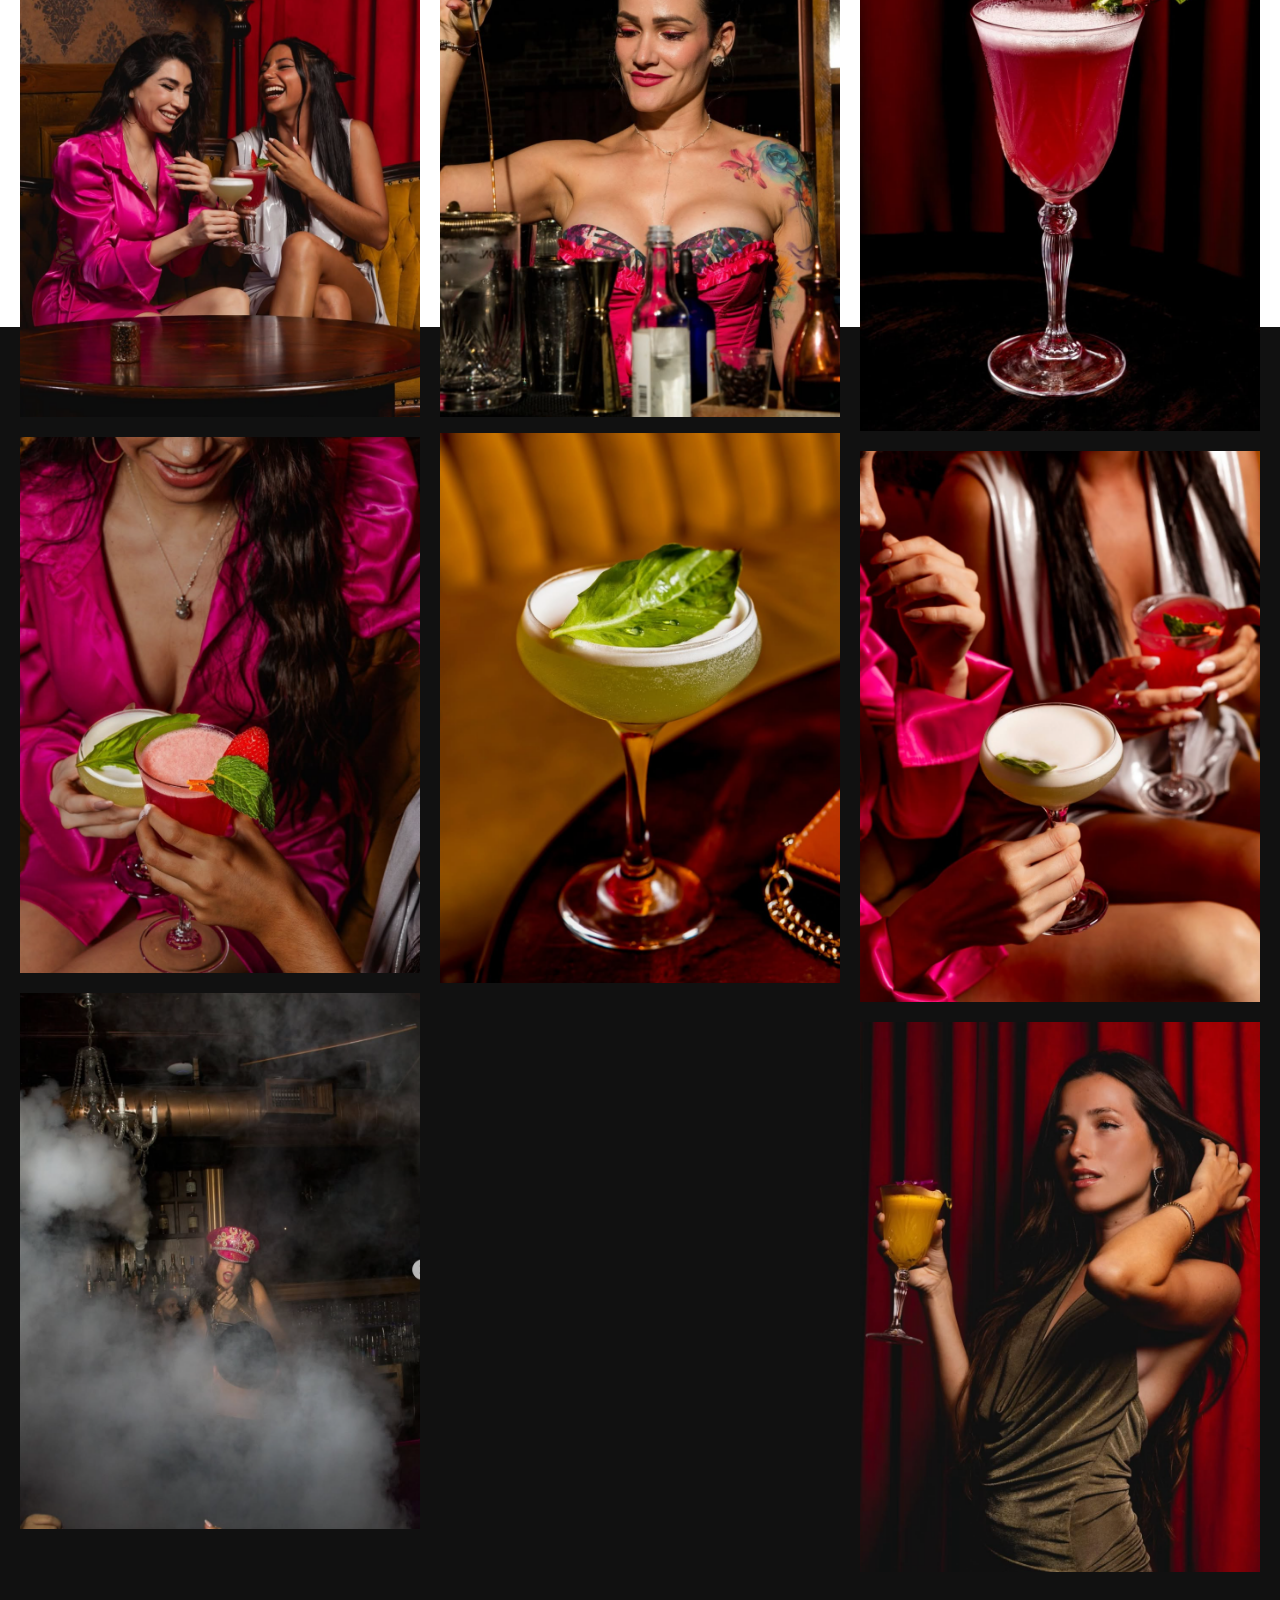
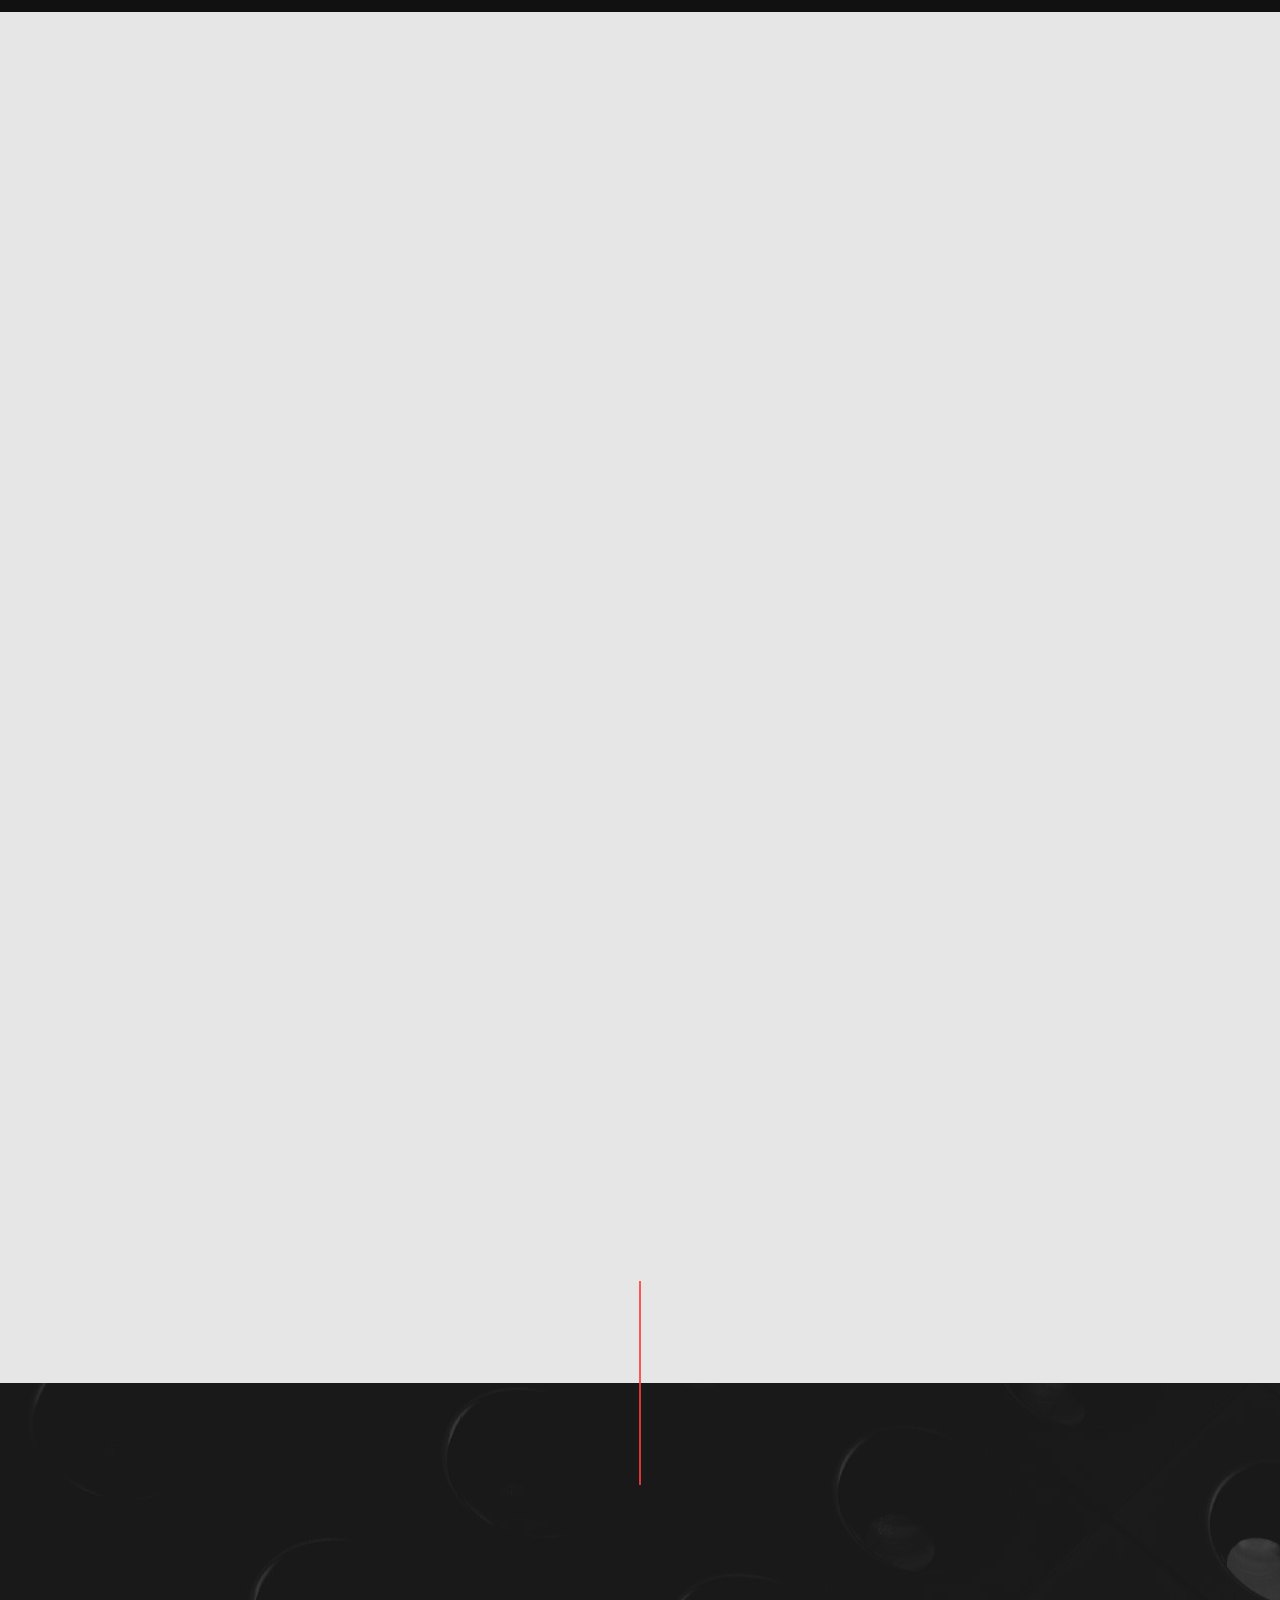
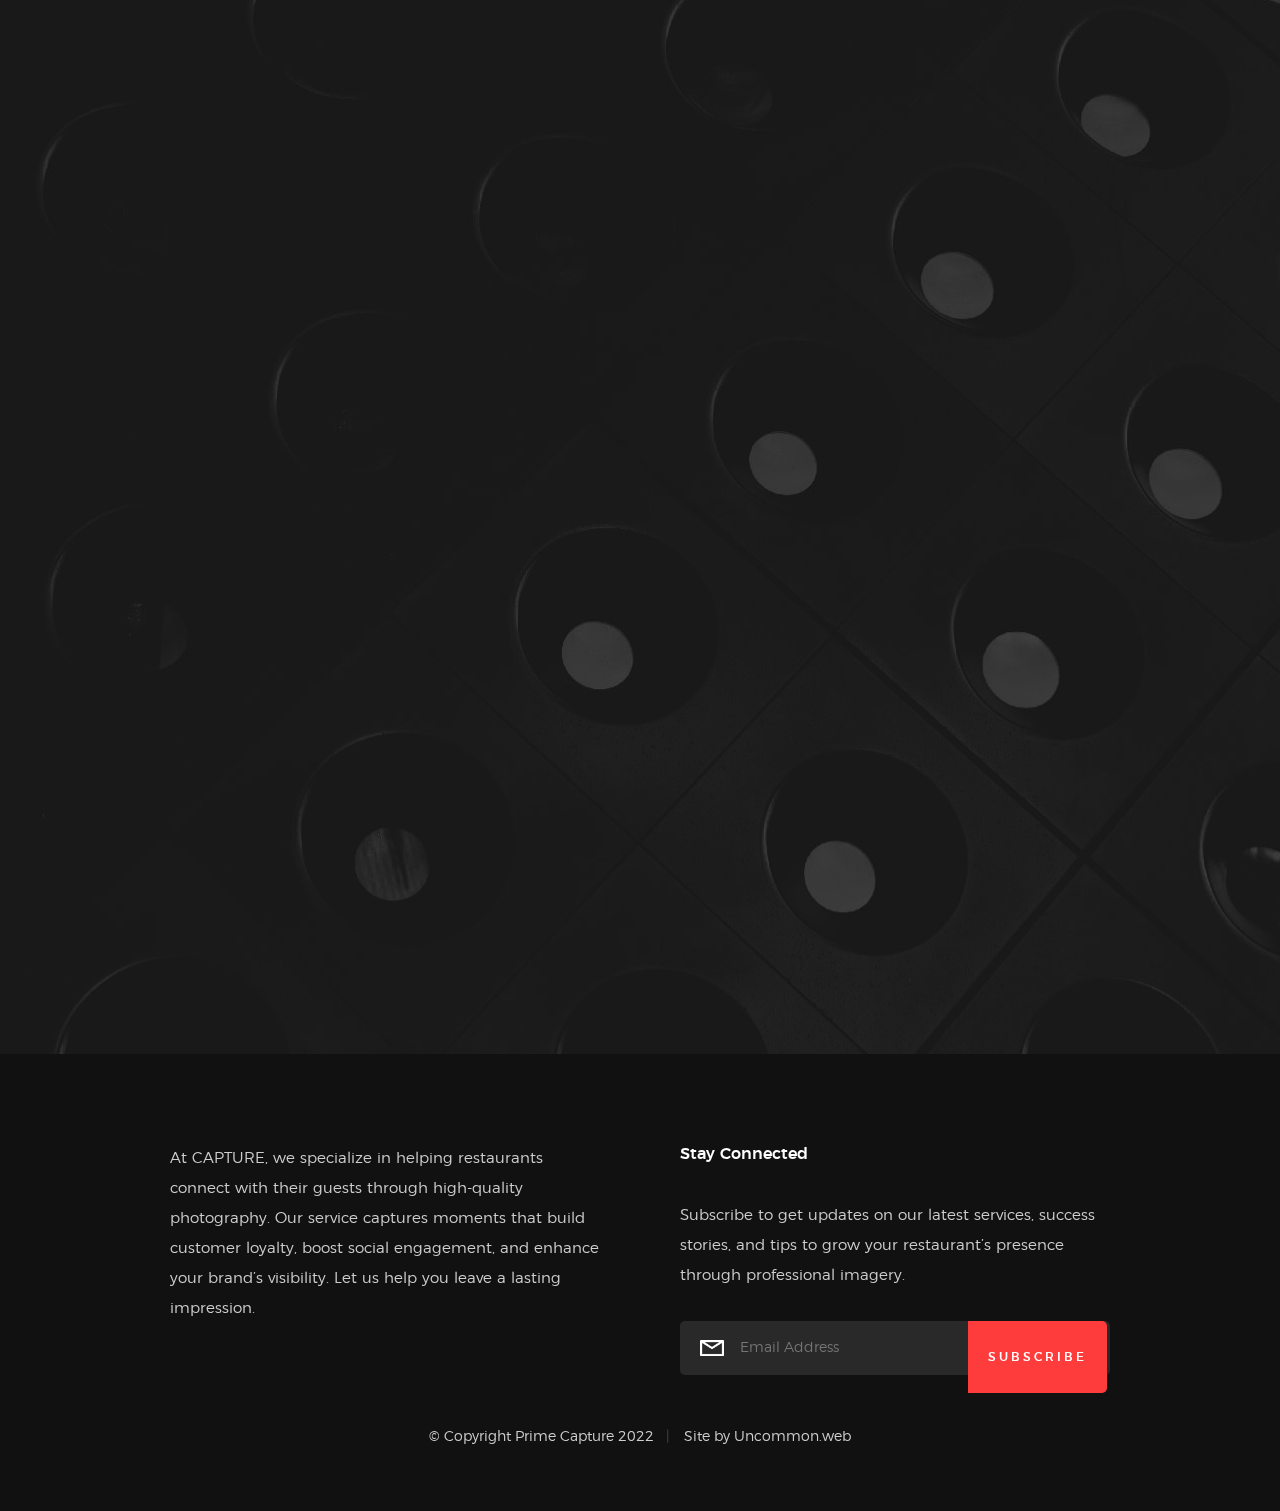
==== commit 2dcfa61a: "removed icons" ====
--- a/index.html
+++ b/index.html
@@ -114,42 +114,42 @@
         </div>
         <div class="row services-list block-1-2 block-tab-full">
             <div class="col-block service-item" data-aos="fade-up">
-                <div class="service-icon"> <i class="icon-paint-brush"></i></div>
+                <div class="service-icon"> <i class=""></i></div>
                 <div class="service-text">
                     <h3 class="h2">Increase revenue</h3>
                     <p>We boost your restaurant's revenue effortlessly—no extra labor required.</p>
                 </div>
             </div>
             <div class="col-block service-item" data-aos="fade-up">
-                <div class="service-icon"> <i class="icon-group"></i></div>
+                <div class="service-icon"> <i class=""></i></div>
                 <div class="service-text">
                     <h3 class="h2">Marketing </h3>
                     <p>We enhance your restaurant’s success with increased Google Reviews and Instagram engagement.</p>
                 </div>
             </div>
             <div class="col-block service-item" data-aos="fade-up">
-                <div class="service-icon"> <i class="icon-megaphone"></i></div>
+                <div class="service-icon"> <i class=""></i></div>
                 <div class="service-text">
                     <h3 class="h2">Traffic boost</h3>
                     <p>We drive foot traffic and elevate customer retention for your restaurant.</p>
                 </div>
             </div>
             <div class="col-block service-item" data-aos="fade-up">
-                <div class="service-icon"> <i class="icon-earth"></i></div>
+                <div class="service-icon"> <i class=""></i></div>
                 <div class="service-text">
                     <h3 class="h2">Event Photography</h3>
                     <p>Capture guests' dining moments with photography tailored to your restaurant.</p>
                 </div>
             </div>
             <div class="col-block service-item" data-aos="fade-up">
-                <div class="service-icon"> <i class="icon-cube"></i></div>
+                <div class="service-icon"> <i class=""></i></div>
                 <div class="service-text">
                     <h3 class="h2">On-Site Setup and Support</h3>
                     <p>We provide a seamless experience with fully managed equipment and a professional team on-site.</p>
                 </div>
             </div>
             <div class="col-block service-item" data-aos="fade-up">
-                <div class="service-icon"><i class="icon-lego-block"></i></div>
+                <div class="service-icon"><i class=""></i></div>
                 <div class="service-text">
                     <h3 class="h2">Guest Engagement</h3>
                     <p>Our services are designed to delight and engage your guests, leaving a lasting impression that will keep them coming back.</p>
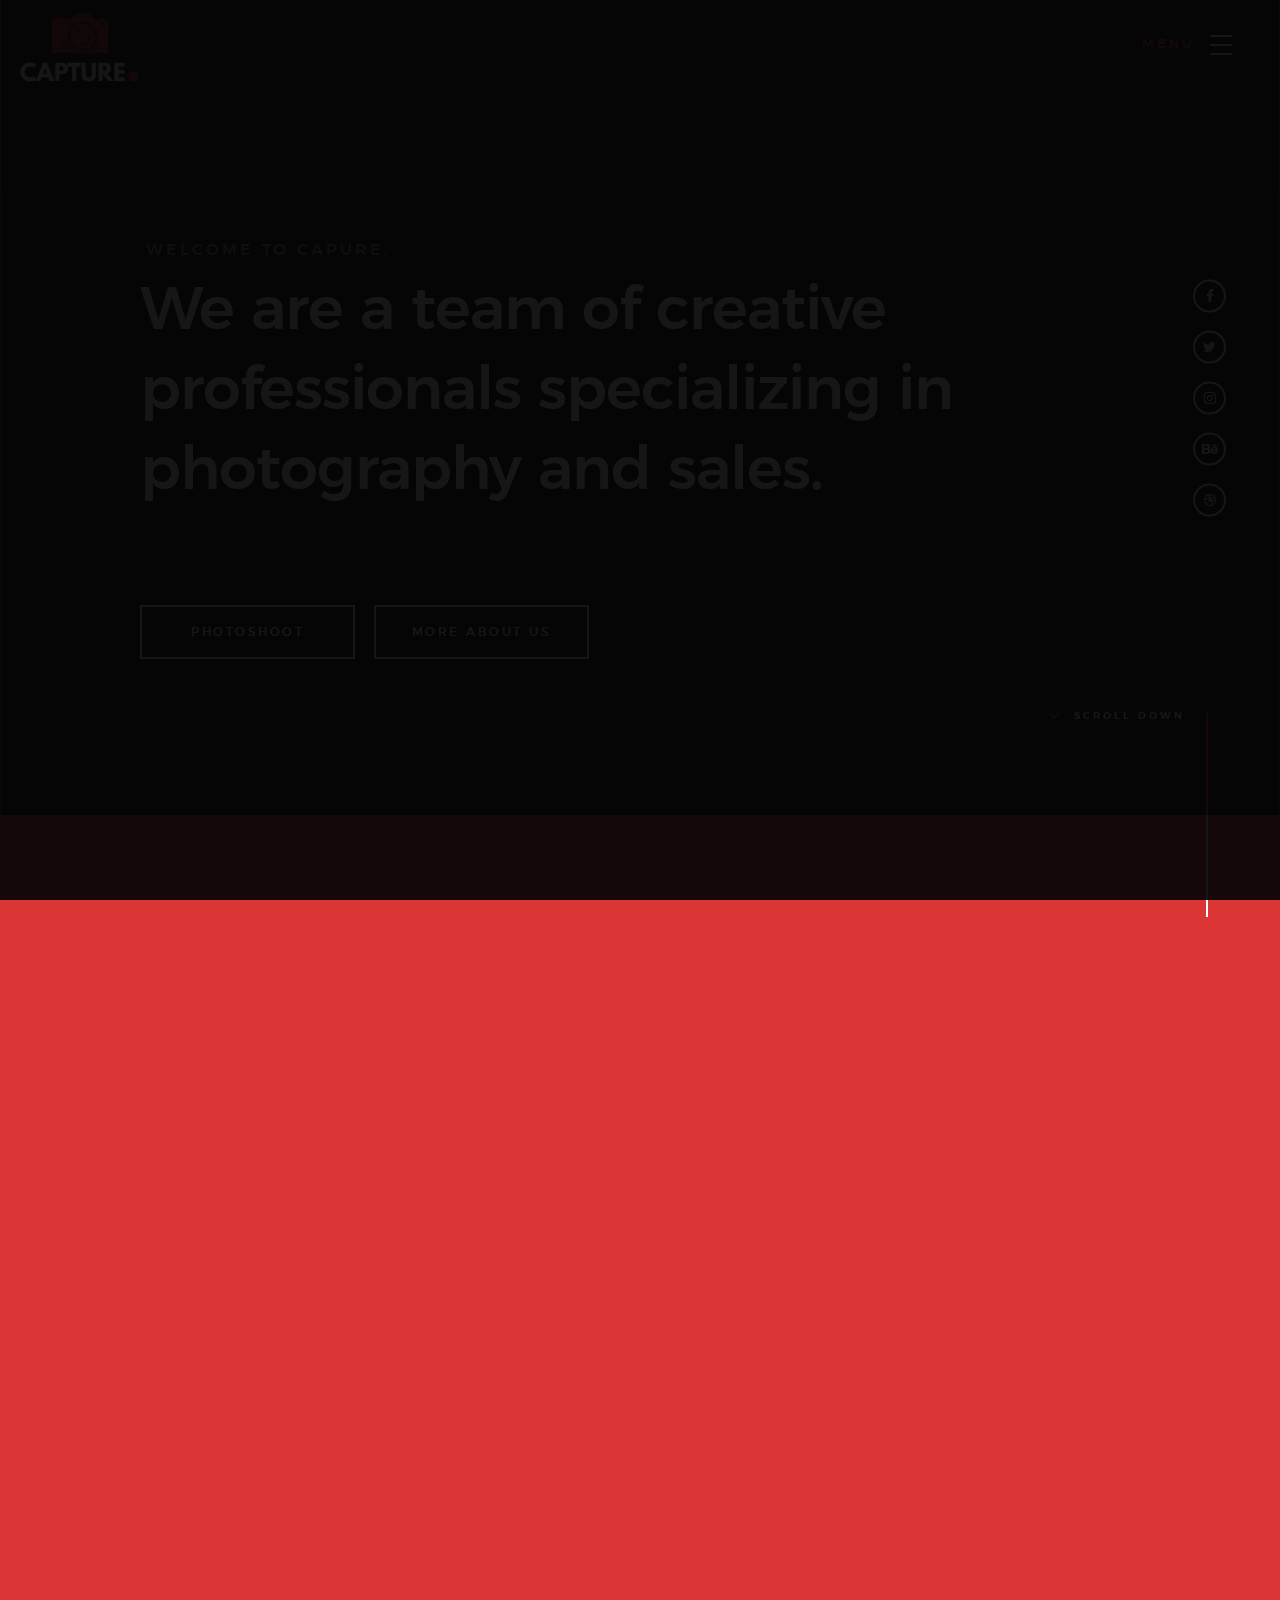
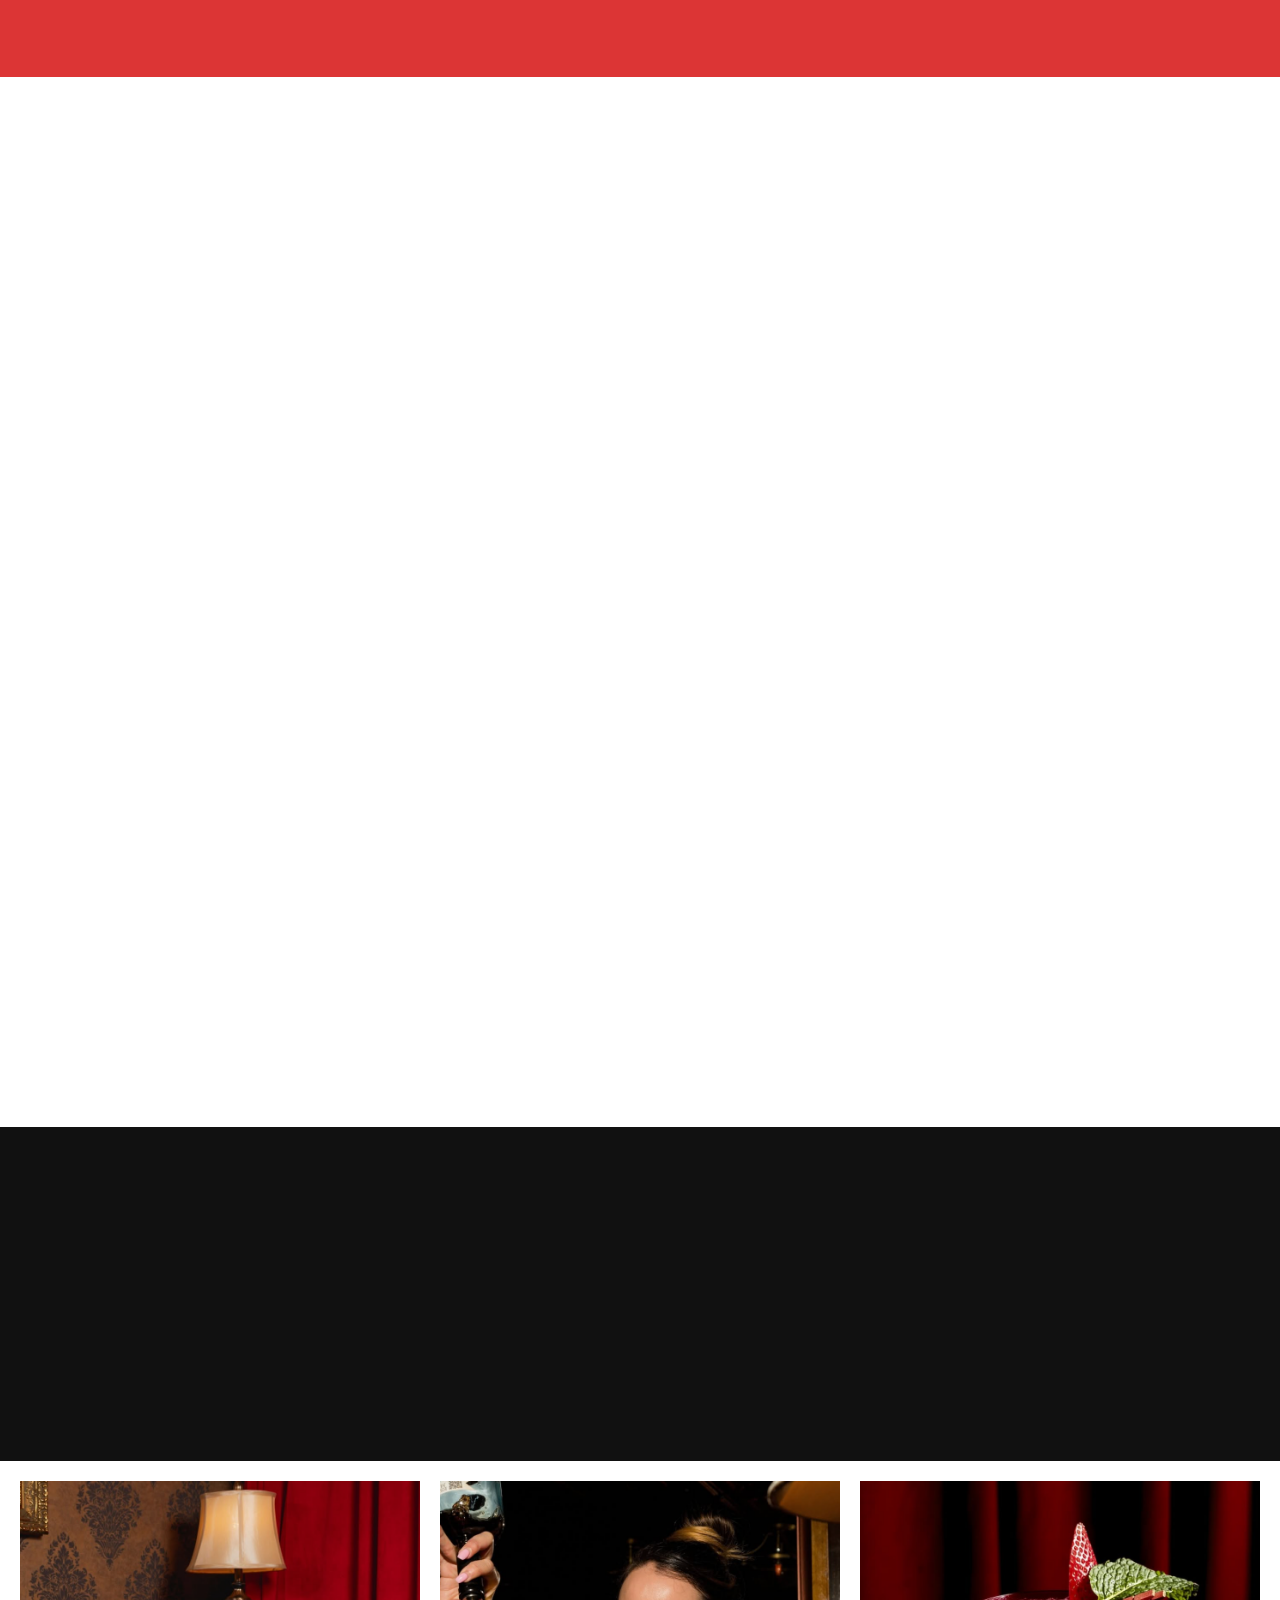
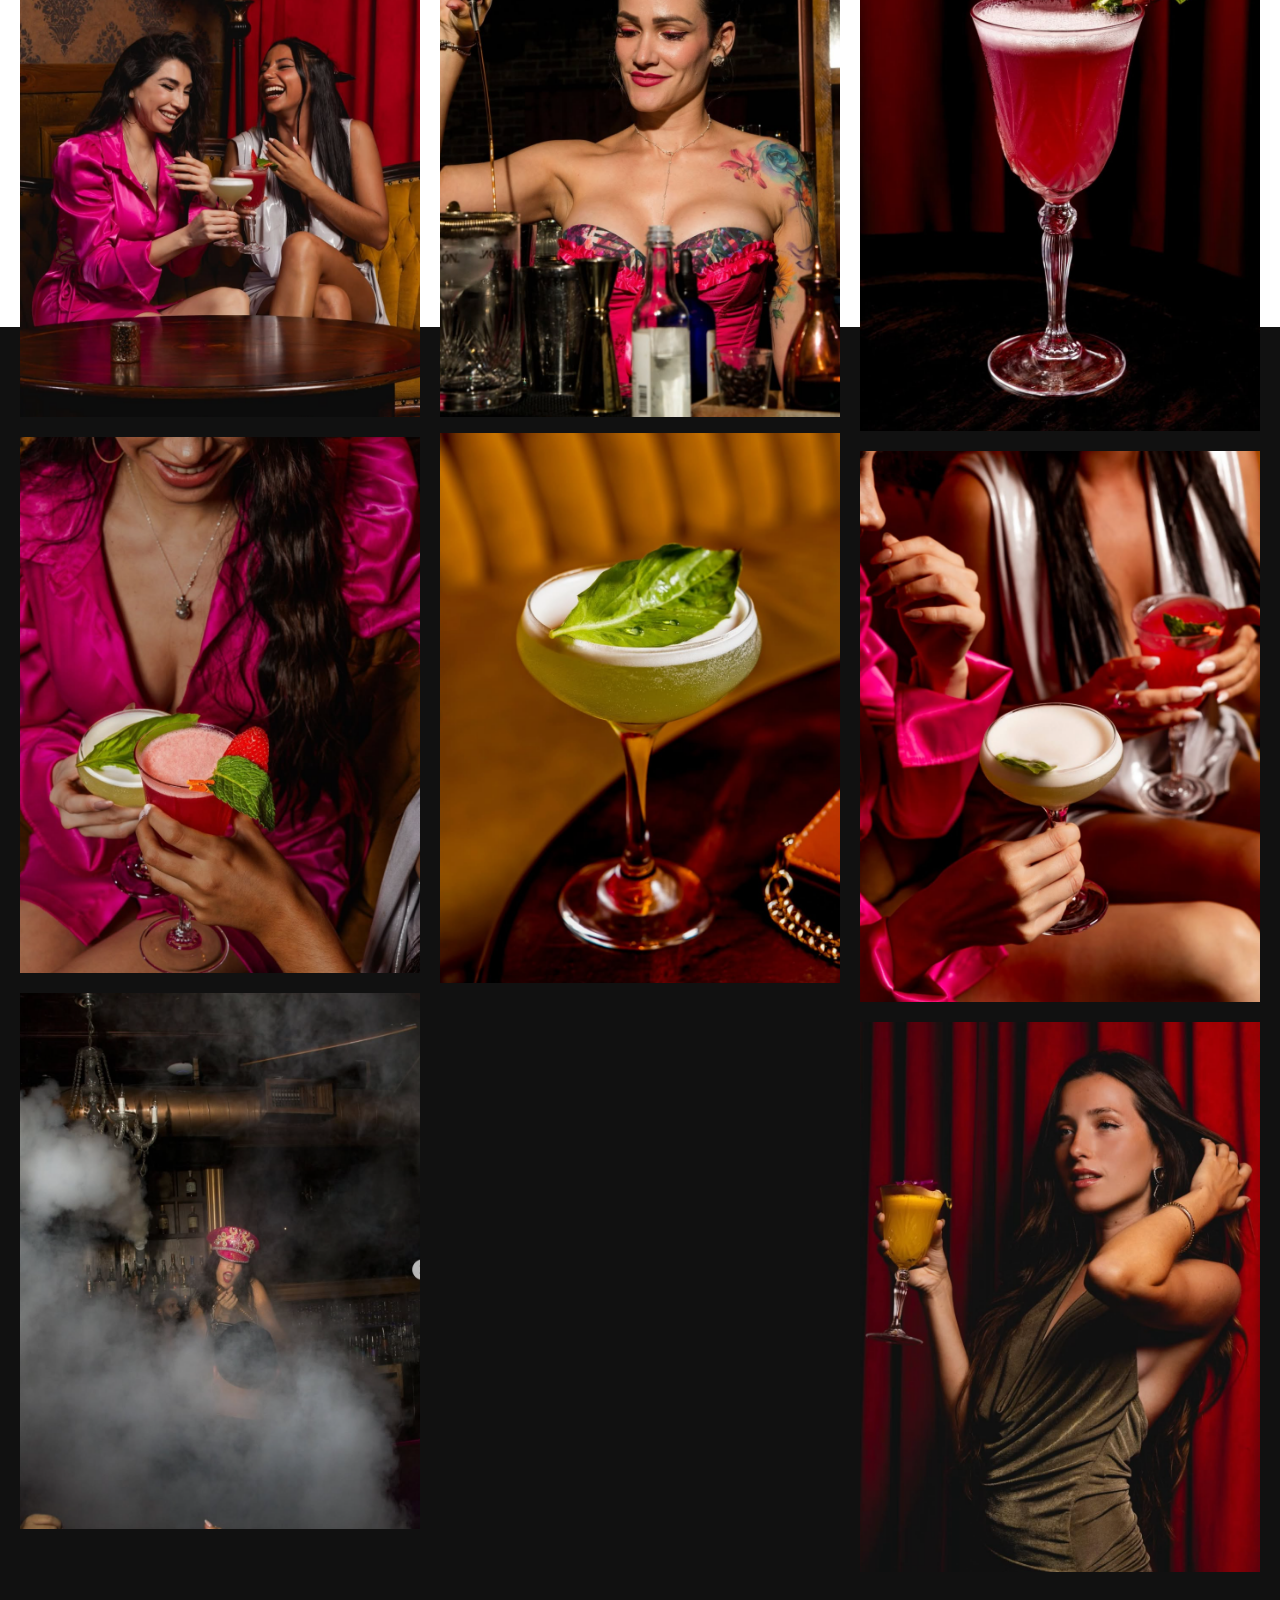
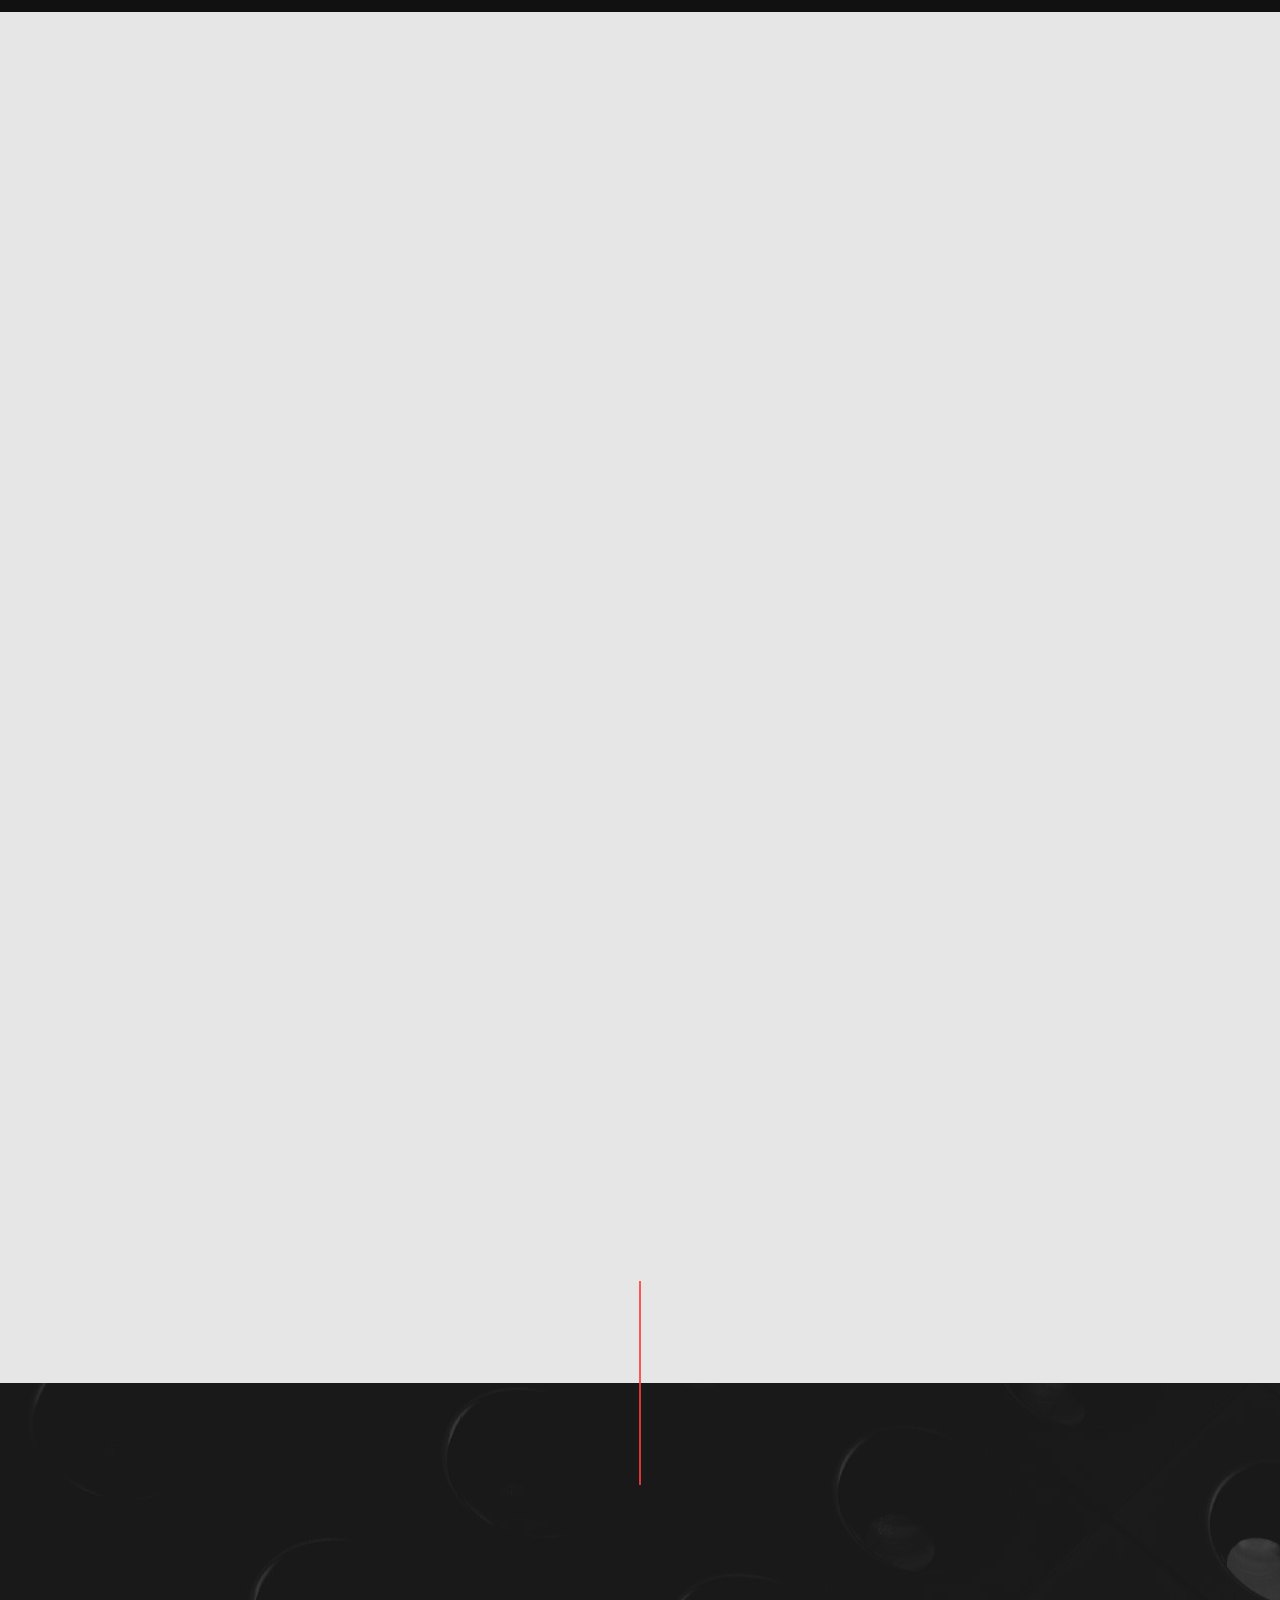
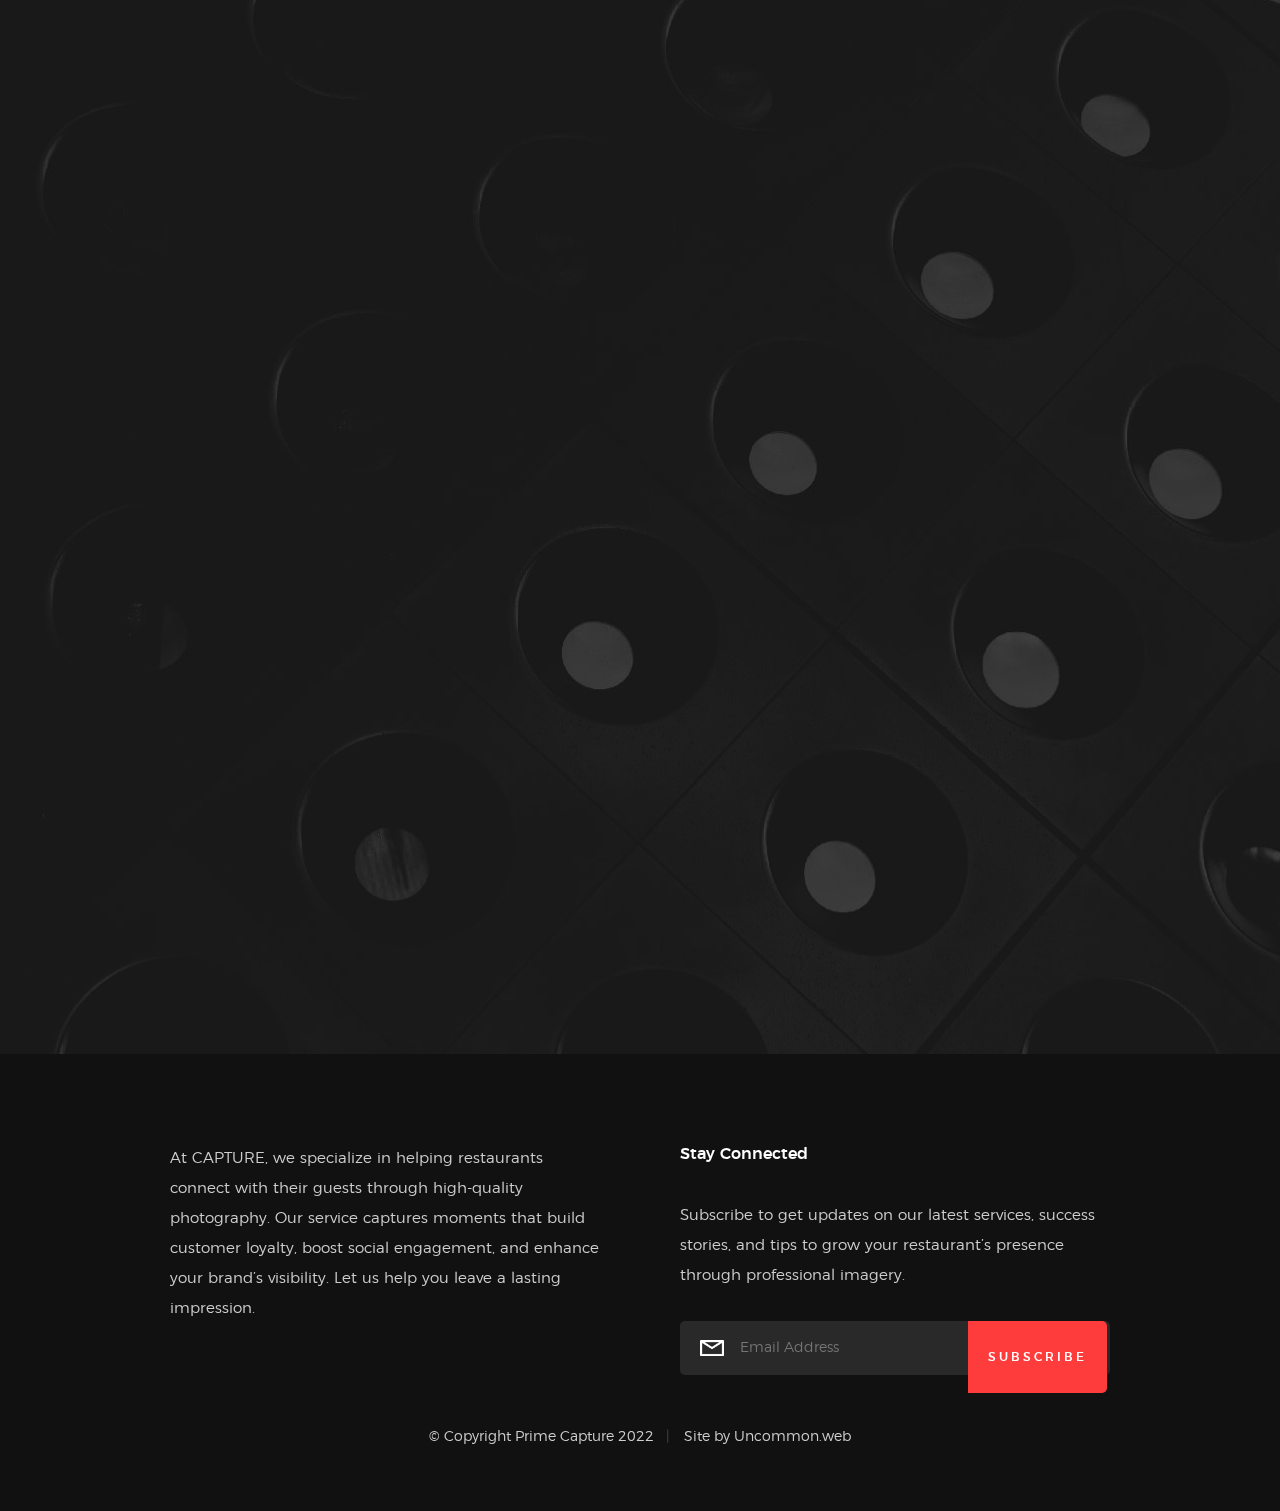
==== commit 6e45b334: "added email" ====
--- a/index.html
+++ b/index.html
@@ -399,10 +399,7 @@
                     </div>
                     <div class="cinfo">
                         <h5>Email Us At</h5>
-                        <p> <a href="../../cdn-cgi/l/email-protection.html" class="__cf_email__"
-                                data-cfemail="33505c5d4752504773545f5a5d47405a47561d505c5e">[email&#160;protected]</a><br>
-                            <a href="../../cdn-cgi/l/email-protection.html" class="__cf_email__"
-                                data-cfemail="f59c9b939ab592999c9b81869c8190db969a98">[email&#160;protected]</a></p>
+                        <p> contact@primecaptures.com</p>
                     </div>
                     <div class="cinfo">
                         <h5>Call Us At</h5>
